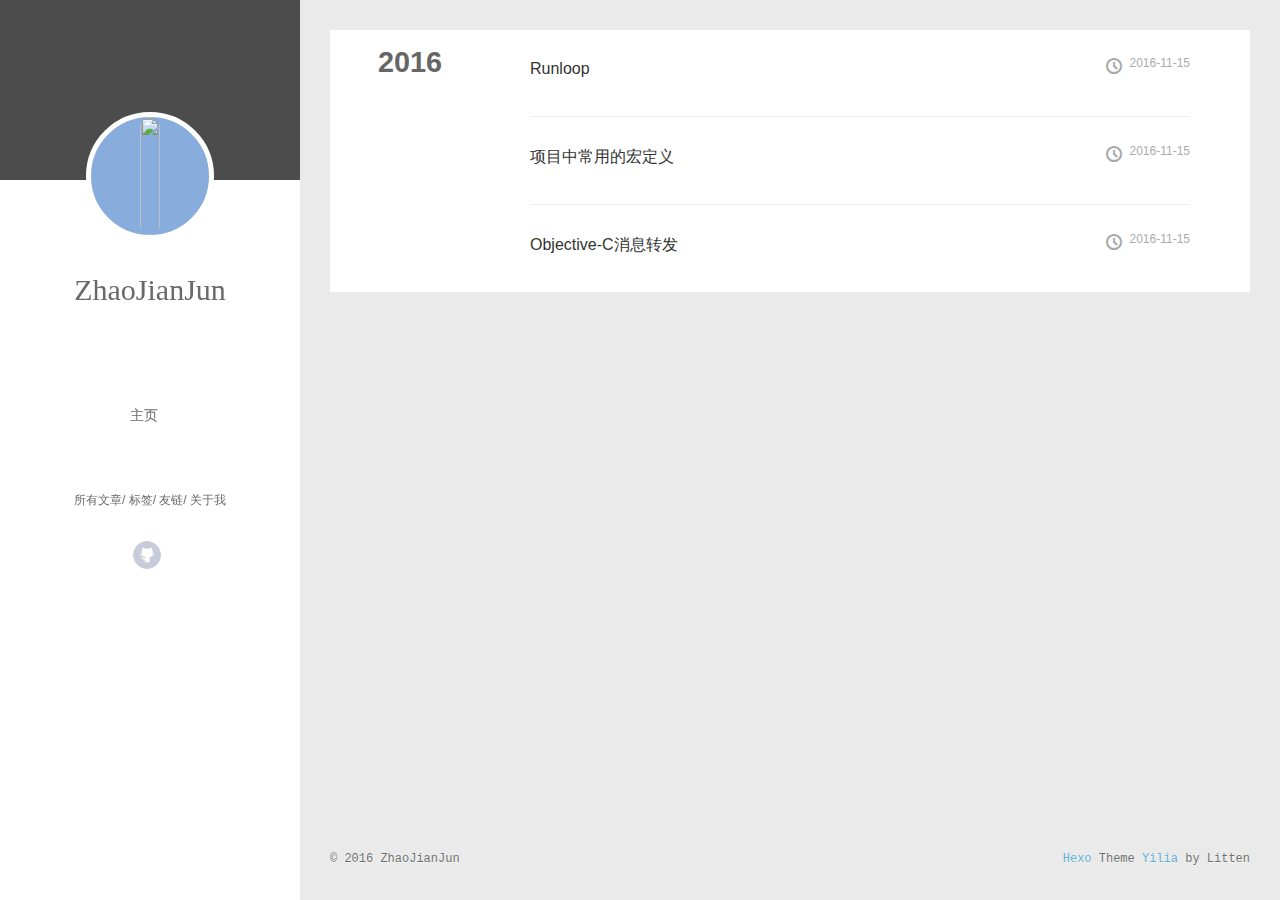
==== archives/index.html @ 5a07c52a "Site updated: 2016-11-15 18:02:13" ====
<!DOCTYPE html>
<html>
<head>
  <meta charset="utf-8">
  
  <meta name="renderer" content="webkit">
  <meta http-equiv="X-UA-Compatible" content="IE=edge" >
  <link rel="dns-prefetch" href="http://zhaojianjun.me">
  <title>Archives | JianJun Zhao&#39;s Blog</title>
  <meta name="viewport" content="width=device-width, initial-scale=1, maximum-scale=1">
  <meta property="og:type" content="website">
<meta property="og:title" content="JianJun Zhao's Blog">
<meta property="og:url" content="http://zhaojianjun.me/archives/index.html">
<meta property="og:site_name" content="JianJun Zhao's Blog">
<meta name="twitter:card" content="summary">
<meta name="twitter:title" content="JianJun Zhao's Blog">
  
    <link rel="alternative" href="/atom.xml" title="JianJun Zhao&#39;s Blog" type="application/atom+xml">
  
  
    <link rel="icon" href="/favicon.png">
  
  <link rel="stylesheet" href="/main.css">
  

</head>

<body>
  <div id="container">
    <div class="left-col">
      <div class="overlay"></div>
<div class="intrude-less">
	<header id="header" class="inner">
		<a href="/" class="profilepic">
			
			<img src="http://cdn.duitang.com/uploads/item/201611/09/20161109090018_cfyE4.jpeg" class="js-avatar show">
			
		</a>

		<hgroup>
		  <h1 class="header-author"><a href="/">ZhaoJianJun</a></h1>
		</hgroup>

		

		<nav class="header-menu">
			<ul>
			
				<li><a href="/">主页</a></li>
	        
			</ul>
		</nav>
		<nav class="header-smart-menu">
	        
    		
    			
    			<a class="js-smart-menu" data-idx="0" href="javascript:void(0)">所有文章</a>
    			
    			
            
    			
    			<a class="js-smart-menu" data-idx="1" href="javascript:void(0)">标签</a>
    			
    			
            
    			
    			<a class="js-smart-menu" data-idx="2" href="javascript:void(0)">友链</a>
    			
    			
            
    			
    			<a class="js-smart-menu" data-idx="3" href="javascript:void(0)">关于我</a>
    			
    			
            
		</nav>
		<nav class="header-nav">
			<div class="social">
				
					<a class="github" target="_blank" href="https://github.com/Jerome00" title="github">github</a>
		        
			</div>
		</nav>
	</header>		
</div>

    </div>
    <div class="mid-col">
      <nav id="mobile-nav">
  	<div class="overlay">
  		<div class="slider-trigger"><i class="icon-list"></i></div>
  		<h1 class="header-author js-mobile-header hide">ZhaoJianJun</h1>
  	</div>
	<div class="intrude-less">
		<header id="header" class="inner">
			<div class="profilepic">
				
					<img src="http://cdn.duitang.com/uploads/item/201611/09/20161109090018_cfyE4.jpeg" class="js-avatar">
				
			</div>
			<hgroup>
			  <h1 class="header-author">ZhaoJianJun</h1>
			</hgroup>
			
			<nav class="header-menu">
				<ul>
				
					<li><a href="/">主页</a></li>
		        
				</ul>
			</nav>
			<nav class="header-nav">
				<div class="social">
					
						<a class="github" target="_blank" href="https://github.com/Jerome00" title="github">github</a>
			        
				</div>
			</nav>
		</header>				
	</div>
</nav>

      <div class="body-wrap">
        
  
  
    
    
      
      
      <section class="archives-wrap">
        <div class="archive-year-wrap">
          <a href="/archives/2016" class="archive-year">2016</a>
        </div>
        <div class="archives">
    
    <article class="archive-article archive-type-post">
  <div class="archive-article-inner">
    <header class="archive-article-header">
      	<div class="article-meta">
	      	<a href="/2016/11/15/runloop/" class="archive-article-date">
  	<time datetime="2016-11-15T08:48:19.000Z" itemprop="datePublished"><i class="icon-clock"></i>2016-11-15</time>
</a>
        </div>
    	 
  
    <h1 itemprop="name">
      <a class="archive-article-title" href="/2016/11/15/runloop/">Runloop</a>
    </h1>
  

        <div class="article-info info-on-right">
          
          

        </div>
        <div class="clearfix"></div>
    </header>
  </div>
</article>
  
    
    
    <article class="archive-article archive-type-post">
  <div class="archive-article-inner">
    <header class="archive-article-header">
      	<div class="article-meta">
	      	<a href="/2016/11/15/项目中常用的宏定义/" class="archive-article-date">
  	<time datetime="2016-11-15T05:39:38.000Z" itemprop="datePublished"><i class="icon-clock"></i>2016-11-15</time>
</a>
        </div>
    	 
  
    <h1 itemprop="name">
      <a class="archive-article-title" href="/2016/11/15/项目中常用的宏定义/">项目中常用的宏定义</a>
    </h1>
  

        <div class="article-info info-on-right">
          
          

        </div>
        <div class="clearfix"></div>
    </header>
  </div>
</article>
  
    
    
    <article class="archive-article archive-type-post">
  <div class="archive-article-inner">
    <header class="archive-article-header">
      	<div class="article-meta">
	      	<a href="/2016/11/15/Objective-C消息转发/" class="archive-article-date">
  	<time datetime="2016-11-15T04:14:18.000Z" itemprop="datePublished"><i class="icon-clock"></i>2016-11-15</time>
</a>
        </div>
    	 
  
    <h1 itemprop="name">
      <a class="archive-article-title" href="/2016/11/15/Objective-C消息转发/">Objective-C消息转发</a>
    </h1>
  

        <div class="article-info info-on-right">
          
          

        </div>
        <div class="clearfix"></div>
    </header>
  </div>
</article>
  
  
    </div></section>
  

    


      </div>
      <footer id="footer">
  <div class="outer">
    <div id="footer-info">
    	<div class="footer-left">
    		&copy; 2016 ZhaoJianJun
    	</div>
      	<div class="footer-right">
      		<a href="http://hexo.io/" target="_blank">Hexo</a>  Theme <a href="https://github.com/litten/hexo-theme-yilia" target="_blank">Yilia</a> by Litten
      	</div>
    </div>
  </div>
</footer>
    </div>
    <script>
	var yiliaConfig = {
		fancybox: true,
		mathjax: false,
		animate: true,
		isHome: false,
		isPost: false,
		isArchive: true,
		isTag: false,
		isCategory: false,
		open_in_new: false,
		root: "/",
		innerArchive: true
	}
</script>

<script src="/./main.js"></script>


    
<div class="tools-col">
  <ul class="btn-wrap">
    
      <li class="chose" data-hook="tools-section-all"><span class="text">全部</span><i class="icon-book"></i></li>
    
    
      <li data-hook="tools-section-tag"><span class="text">标签</span><i class="icon-price-tags"></i></li>
    
    
      <li data-hook="tools-section-friends"><span class="text">友链</span><i class="icon-link"></i></li>
    
    
      <li data-hook="tools-section-me"><span class="text">我</span><i class="icon-smile"></i></li>
    
  </ul>
  <div class="tools-wrap">
    
    	<section class="tools-section tools-section-all chose">
    	</section>
    

    
    	<section class="tools-section tools-section-tag">
    			<div class="widget tagcloud" id="js-tagcloud">
    				
    			</div>
    	</section>
    

    
    	<section class="tools-section tools-section-friends">
  		
    	</section>
    

    
    	<section class="tools-section tools-section-me">
  	  	
  	  		<div class="aboutme-wrap" id="js-aboutme">要努力</div>
  	  	
    	</section>
    
  </div>
  
</div>
    <!-- Root element of PhotoSwipe. Must have class pswp. -->
<div class="pswp" tabindex="-1" role="dialog" aria-hidden="true">

    <!-- Background of PhotoSwipe. 
         It's a separate element as animating opacity is faster than rgba(). -->
    <div class="pswp__bg"></div>

    <!-- Slides wrapper with overflow:hidden. -->
    <div class="pswp__scroll-wrap">

        <!-- Container that holds slides. 
            PhotoSwipe keeps only 3 of them in the DOM to save memory.
            Don't modify these 3 pswp__item elements, data is added later on. -->
        <div class="pswp__container">
            <div class="pswp__item"></div>
            <div class="pswp__item"></div>
            <div class="pswp__item"></div>
        </div>

        <!-- Default (PhotoSwipeUI_Default) interface on top of sliding area. Can be changed. -->
        <div class="pswp__ui pswp__ui--hidden">

            <div class="pswp__top-bar">

                <!--  Controls are self-explanatory. Order can be changed. -->

                <div class="pswp__counter"></div>

                <button class="pswp__button pswp__button--close" title="Close (Esc)"></button>

                <button class="pswp__button pswp__button--share" style="display:none" title="Share"></button>

                <button class="pswp__button pswp__button--fs" title="Toggle fullscreen"></button>

                <button class="pswp__button pswp__button--zoom" title="Zoom in/out"></button>

                <!-- Preloader demo http://codepen.io/dimsemenov/pen/yyBWoR -->
                <!-- element will get class pswp__preloader--active when preloader is running -->
                <div class="pswp__preloader">
                    <div class="pswp__preloader__icn">
                      <div class="pswp__preloader__cut">
                        <div class="pswp__preloader__donut"></div>
                      </div>
                    </div>
                </div>
            </div>

            <div class="pswp__share-modal pswp__share-modal--hidden pswp__single-tap">
                <div class="pswp__share-tooltip"></div> 
            </div>

            <button class="pswp__button pswp__button--arrow--left" title="Previous (arrow left)">
            </button>

            <button class="pswp__button pswp__button--arrow--right" title="Next (arrow right)">
            </button>

            <div class="pswp__caption">
                <div class="pswp__caption__center"></div>
            </div>

        </div>

    </div>

</div>
  </div>
</body>
</html>
---- main.css ----
.clearfix:after,.clearfix:before{content:"";display:table}.clearfix:after{clear:both}body.archive-inner .archive-article-inner h1{overflow:hidden;white-space:nowrap;text-overflow:ellipsis}.tools-col,body.archive-inner{box-shadow:inset 0 0 32px 9px #4d4d4d}.mid-col,.tools-col,.tools-col .btn-wrap,.tools-col .btn-wrap li,.tools-col .btn-wrap li .text{-webkit-transition:all .2s ease-in;transition:all .2s ease-in;-ms-transition:all .2s ease-in}.tools-col,body.archive-inner,body.archive-inner #container,body.archive-inner .mid-col{background:url([data-uri]) repeat #5d5d5d}html{-ms-text-size-adjust:100%;-webkit-text-size-adjust:100%;-webkit-tap-highlight-color:transparent;height:100%}body{margin:0;font-size:14px;font-family:Helvetica Neue,Helvetica,STHeiTi,Arial,sans-serif;line-height:1.5;color:#333;background-color:#fff;min-height:100%}article,aside,details,figcaption,figure,footer,header,hgroup,main,menu,nav,section,summary{display:block}audio,canvas,progress,video{display:inline-block}audio:not([controls]){display:none;height:0}progress{vertical-align:baseline}[hidden],template{display:none}a{background:transparent;text-decoration:none;color:#08c}a:active{outline:0}abbr[title]{border-bottom:1px dotted}b,strong{font-weight:700}dfn{font-style:italic}mark{background:#ff0;color:#000}small{font-size:80%}sub,sup{font-size:75%;line-height:0;position:relative;vertical-align:baseline}sup{top:-.5em}sub{bottom:-.25em}img{border:0;vertical-align:middle;max-width:100%}svg:not(:root){overflow:hidden}pre{overflow:auto;white-space:pre;white-space:pre-wrap;word-wrap:break-word}code,kbd,pre,samp{font-family:monospace,monospace;font-size:1em}button,input,optgroup,select,textarea{color:inherit;font:inherit;margin:0;vertical-align:middle}button,input,select{overflow:visible}button,select{text-transform:none}button,html input[type=button],input[type=reset],input[type=submit]{-webkit-appearance:button;cursor:pointer}[disabled]{cursor:default}button::-moz-focus-inner,input::-moz-focus-inner{border:0;padding:0}input{line-height:normal}input[type=checkbox],input[type=radio]{box-sizing:border-box;padding:0}input[type=number]::-webkit-inner-spin-button,input[type=number]::-webkit-outer-spin-button{height:auto}input[type=search]{-webkit-appearance:textfield;box-sizing:border-box}input[type=search]::-webkit-search-cancel-button,input[type=search]::-webkit-search-decoration{-webkit-appearance:none}fieldset{border:1px solid silver;margin:0 2px;padding:.35em .625em .75em}legend{border:0;padding:0}textarea{overflow:auto;resize:vertical;vertical-align:top}optgroup{font-weight:700}button,input,select,textarea{outline:0}input,textarea{-webkit-user-modify:read-write-plaintext-only}input::-ms-clear,input::-ms-reveal{display:none}input::-moz-placeholder,textarea::-moz-placeholder{color:#999}input:-ms-input-placeholder,textarea:-ms-input-placeholder{color:#999}input::-webkit-input-placeholder,textarea::-webkit-input-placeholder{color:#999}.placeholder{color:#999}table{border-collapse:collapse;border-spacing:0}td,th{padding:0}blockquote,figure,form,h1,h2,h3,h4,h5,h6,p{margin:0}dd,dl,li,ol,ul{margin:0;padding:0}ol,ul{list-style:none outside none}h1,h2,h3{line-height:2;font-weight:400}h1{font-size:18px}h2{font-size:16px}h3{font-size:14px}i{font-style:normal}*{box-sizing:border-box}@font-face{font-family:icomoon;src:url(/fonts/icomoon.eot);src:url(/fonts/icomoon.eot#iefix) format("embedded-opentype"),url(/fonts/icomoon.ttf) format("truetype"),url(/fonts/icomoon.woff) format("woff"),url(/fonts/icomoon.svg#icomoon) format("svg");font-weight:400;font-style:normal}[class*=" icon-"],[class^=icon-]{font-family:icomoon!important;speak:none;font-style:normal;font-weight:400;font-variant:normal;text-transform:none;line-height:1;-webkit-font-smoothing:antialiased;-moz-osx-font-smoothing:grayscale}.icon-home:before{content:"\E900"}.icon-newspaper:before{content:"\E904"}.icon-pencil:before{content:"\E905"}.icon-image:before{content:"\E90D"}.icon-camera:before{content:"\E90F"}.icon-headphones:before{content:"\E910"}.icon-film:before{content:"\E913"}.icon-pacman:before{content:"\E916"}.icon-book:before{content:"\E91F"}.icon-file-text:before{content:"\E922"}.icon-price-tags:before{content:"\E936"}.icon-clock:before{content:"\E94E"}.icon-alarm:before{content:"\E950"}.icon-display:before{content:"\E956"}.icon-mobile:before{content:"\E958"}.icon-undo2:before{content:"\E967"}.icon-bubble2:before{content:"\E96E"}.icon-user:before{content:"\E971"}.icon-quotes-left:before{content:"\E977"}.icon-hour-glass:before{content:"\E979"}.icon-enlarge:before{content:"\E989"}.icon-shrink:before{content:"\E98A"}.icon-bug:before{content:"\E999"}.icon-trophy:before{content:"\E99E"}.icon-leaf:before{content:"\E9A4"}.icon-rocket:before{content:"\E9A5"}.icon-fire:before{content:"\E9A9"}.icon-target:before{content:"\E9B3"}.icon-list:before{content:"\E9BA"}.icon-link:before{content:"\E9CB"}.icon-star-empty:before{content:"\E9D7"}.icon-heart:before{content:"\E9DA"}.icon-smile:before{content:"\E9E1"}.icon-grin:before{content:"\E9E9"}.icon-cool:before{content:"\E9EB"}.icon-angry:before{content:"\E9ED"}.icon-hipster:before{content:"\E9F9"}.icon-wondering:before{content:"\E9FB"}.icon-cancel-circle:before{content:"\EA0D"}.icon-cross:before{content:"\EA0F"}.icon-checkmark:before{content:"\EA10"}.icon-shuffle:before{content:"\EA30"}.icon-circle-right:before{content:"\EA42"}.icon-circle-left:before{content:"\EA44"}.icon-share2:before{content:"\EA82"}.icon-mail:before{content:"\EA83"}.icon-facebook2:before{content:"\EA91"}.icon-twitter:before{content:"\EA96"}.icon-sina-weibo:before{content:"\EA9A"}.icon-rss2:before{content:"\EA9C"}.icon-flickr2:before{content:"\EAA4"}.icon-dribbble:before{content:"\EAA7"}.icon-github:before{content:"\EAB0"}body,button,input,select,textarea{color:#1a1a1a;font-family:lucida grande,lucida sans unicode,lucida,helvetica,Hiragino Sans GB,Microsoft YaHei,WenQuanYi Micro Hei,sans-serif;font-size:16px;font-size:1rem;line-height:1.75}body{overflow-y:hidden}#container,body,html{height:100%;overflow-x:hidden;overflow-y:auto}#container{position:relative;min-height:100%}.body-wrap{margin-bottom:80px}.mid-col{position:absolute;right:0;min-height:100%;background:#eaeaea;left:300px;width:auto}.mid-col.show{-webkit-transform:translate3d(300px,0,0);transform:translate3d(300px,0,0);-ms-transform:translate3d(300px,0,0)}#mobile-nav{display:none}#mobile-nav .overlay{height:110px;position:absolute;width:100%;background:#4d4d4d}#mobile-nav .overlay.fixed{position:fixed;height:42px;z-index:99}#mobile-nav #header{padding:10px 0 0}#mobile-nav #header .profilepic{display:block;position:relative;z-index:100}#mobile-nav #header .header-menu{height:auto;margin:10px}#mobile-nav #header .header-menu ul{text-align:center;cursor:default}#mobile-nav #header .header-menu li{display:inline-block;margin:3px}.left-col{background:#fff;width:300px;position:fixed;opacity:1;-webkit-transition:all .2s ease-in;transition:all .2s ease-in;height:100%;z-index:999}.left-col .overlay{width:100%;height:180px;background-color:#000;position:absolute;opacity:.7}.left-col .intrude-less{width:76%;text-align:center;margin:112px auto 0}.left-col #header{width:100%;height:300px;position:relative;border-bottom:1px solid color-border}.left-col #header a{color:#696969}.left-col #header a:hover{color:#b0a0aa}.left-col #header .header-subtitle{text-align:center;color:#999;font-size:14px;line-height:25px;overflow:hidden;text-overflow:ellipsis;display:-webkit-box;-webkit-line-clamp:2;-webkit-box-orient:vertical}.left-col #header .header-menu{font-weight:300;line-height:31px;cursor:pointer;text-transform:uppercase;float:none;min-height:150px;margin-left:-12px;text-align:center;display:-webkit-box;-webkit-box-orient:horizontal;-webkit-box-pack:center;-webkit-box-align:center}.left-col #header .header-menu li{cursor:default}.left-col #header .header-menu li a{font-size:14px;min-width:300px}.left-col #header .header-smart-menu{font-size:12px;margin-bottom:20px}.left-col #header .header-smart-menu a:after{content:'/'}.left-col #header .header-smart-menu a:last-child:after{content:''}.left-col #header .profilepic{display:block;border:5px solid #fff;border-radius:300px;width:128px;height:128px;margin:0 auto;position:relative;overflow:hidden;background:#88acdb;-webkit-transition:all .2s ease-in;display:-webkit-box;-webkit-box-orient:horizontal;-webkit-box-pack:center;-webkit-box-align:center;text-align:center}.left-col #header .profilepic img{border-radius:300px;opacity:1;-webkit-transition:all .2s ease-in}.left-col #header .profilepic img.show{width:100%;height:100%;opacity:1}.left-col #header .header-author{text-align:center;margin:.67em 0;font-family:Roboto,serif;font-size:30px;-webkit-transition:.3s;transition:.3s}::-webkit-scrollbar{width:10px;height:10px}::-webkit-scrollbar-button{width:0;height:0}::-webkit-scrollbar-button:end:decrement,::-webkit-scrollbar-button:start:increment{display:none}::-webkit-scrollbar-corner{display:block}::-webkit-scrollbar-thumb{border-radius:8px;background-color:rgba(0,0,0,.2)}::-webkit-scrollbar-thumb:hover{border-radius:8px;background-color:rgba(0,0,0,.5)}::-webkit-scrollbar-thumb,::-webkit-scrollbar-track{border-right:1px solid transparent;border-left:1px solid transparent}::-webkit-scrollbar-track:hover{background-color:rgba(0,0,0,.15)}::-webkit-scrollbar-button:start{width:10px;height:10px;background:url([data-uri]) no-repeat 0 0}::-webkit-scrollbar-button:start:hover{background:url([data-uri]) no-repeat -15px 0}::-webkit-scrollbar-button:start:active{background:url([data-uri]) no-repeat -30px 0}::-webkit-scrollbar-button:end{width:10px;height:10px;background:url([data-uri]) no-repeat 0 -18px}::-webkit-scrollbar-button:end:hover{background:url([data-uri]) no-repeat -15px -18px}::-webkit-scrollbar-button:end:active{background:url([data-uri]) no-repeat -30px -18px}.article-entry .highlight,.article-entry pre{background:#272822;margin:10px 0;padding:10px;overflow:auto;color:#fff;font-size:.9em;line-height:22.400000000000002px}.article-entry .gist .gist-file .gist-data .line-numbers,.article-entry .highlight .gutter pre,.article-entry .highlight .gutter pre .line{color:#666}.article-entry code,.article-entry pre{font-family:Source Code Pro,Consolas,Monaco,Menlo,monospace}.article-entry code{background:#eee;padding:0 .3em;border:none}.article-entry pre code{background:none;text-shadow:none;padding:0;color:#fff}.article-entry .highlight{border-radius:4px}.article-entry .highlight pre{border:none;margin:0;padding:0}.article-entry .highlight table{margin:0;width:auto}.article-entry .highlight td{border:none;padding:0}.article-entry .highlight figcaption{color:highlight-comment;line-height:1em;margin-bottom:1em}.article-entry .highlight figcaption:after,.article-entry .highlight figcaption:before{content:"";display:table}.article-entry .highlight figcaption:after{clear:both}.article-entry .highlight figcaption a{float:right}.article-entry .highlight .gutter pre{text-align:right;padding-right:20px}.article-entry .highlight .gutter pre .line{text-shadow:none}.article-entry .highlight .line{color:#fff}.article-entry .gist{margin:0 -20px;border-style:solid;border-color:#ddd;border-width:1px 0;background:#272822;padding:15px 20px 15px 0}.article-entry .gist .gist-file{border:none;font-family:Source Code Pro,Consolas,Monaco,Menlo,monospace;margin:0}.article-entry .gist .gist-file .gist-data{background:none;border:none}.article-entry .gist .gist-file .gist-data .line-numbers{background:none;border:none;padding:0 20px 0 0}.article-entry .gist .gist-file .gist-data .line-data{padding:0!important}.article-entry .gist .gist-file .highlight{margin:0;padding:0;border:none}.article-entry .gist .gist-file .gist-meta{background:#272822;color:highlight-comment;font:.85em Helvetica Neue,Helvetica,Arial,sans-serif;text-shadow:0 0;padding:0;margin-top:1em;margin-left:20px}.article-entry .gist .gist-file .gist-meta a{color:#258fb8;font-weight:400}.article-entry .gist .gist-file .gist-meta a:hover{text-decoration:underline}pre .comment{color:#75715e}pre .class .params,pre .function .keyword,pre .keyword{color:#66d9ef}pre .css .value,pre .doctype,pre .function,pre .params,pre .tag{color:#fff}pre .at_rule,pre .at_rule .keyword,pre .css~* .tag,pre .preprocessor,pre .preprocessor .keyword,pre .title{color:#f92672}pre .attribute,pre .built_in,pre .class,pre .css~* .class,pre .function .title{color:#a6e22e}pre .string,pre .value{color:#e6db74}pre .number{color:#7163d7}pre .css~* .id,pre .id{color:#fd971f}#header .tagcloud a{color:#fff}.tagcloud a{display:inline-block;text-decoration:none;font-weight:400;font-size:10px;color:#fff;height:18px;line-height:18px;float:left;padding:0 5px 0 10px;position:relative;border-radius:0 5px 5px 0;margin:5px 9px 5px 8px;font-family:Menlo,Monaco,Andale Mono,lucida console,Courier New,monospace}.tagcloud a:hover{opacity:.8}.tagcloud a:before{content:" ";width:0;height:0;position:absolute;top:0;left:-18px;border:9px solid transparent}.tagcloud a:after{content:" ";width:4px;height:4px;background-color:#fff;border-radius:4px;box-shadow:0 0 0 1px rgba(0,0,0,.3);position:absolute;top:7px;left:2px}.tagcloud a.color1{background:#ff945c}.tagcloud a.color1:before{border-right-color:#ff945c}.tagcloud a.color2{background:#f5c7b7}.tagcloud a.color2:before{border-right-color:#f5c7b7}.tagcloud a.color3{background:#ba8f6c}.tagcloud a.color3:before{border-right-color:#ba8f6c}.tagcloud a.color4{background:#cfb7c4}.tagcloud a.color4:before{border-right-color:#cfb7c4}.tagcloud a.color5{background:#7b5d5f}.tagcloud a.color5:before{border-right-color:#7b5d5f}.article-tag,.article-tag-list .article-tag-list-item,.article-tag .article-tag-list{float:left}.article-tag .icon-price-tags{color:#999;float:left;margin-right:10px;margin-top:6px}.article-category{float:left}.article-category .icon-file-text{color:#999;float:left;margin-right:10px;margin-top:9px}.article-pop-out{float:left}.article-pop-out:before{color:#999;content:"\F08D";font:16px FontAwesome;float:left;margin-right:10px;margin-top:9px}.article-pop-out:after{content:"";margin-right:20px;margin-top:9px;float:left}.archive-article-date{float:left;color:#999;margin-right:20px}.archive-article-date .icon-clock{float:left;margin:5px}.glass{background-color:rgba(54,70,93,.9);z-index:998;-webkit-transition:opacity .15s;transition:opacity .15s;width:100%;height:100%;display:none}.glass,.tagcloud-ctn{left:0;opacity:1;bottom:0;position:fixed;right:0;top:0}.tagcloud-ctn{z-index:90120;background-size:100% 100%}.tagcloud-ctn .tagcloud-global{position:fixed;top:50%;left:50%;margin-top:-115px;margin-left:-315px;width:630px}.tagcloud-ctn .tagcloud-global a{width:80px;height:80px;border-radius:50%;background:#f2992e;color:#fff;display:block;float:left;line-height:80px;text-align:center}.tagcloud-ctn .tagcloud-global .tab-post-types .tab-post-type:nth-child(1) .post-type-icon{background:#f2992e}.tagcloud-ctn .tagcloud-global .tab-post-types .tab-post-type:nth-child(2) .post-type-icon{background:#56bc8a}.tagcloud-ctn .tagcloud-global .tab-post-types .tab-post-type:nth-child(3) .post-type-icon{background:#4aa8d8}.tagcloud-ctn .tagcloud-global .tab-post-types .tab-post-type:nth-child(4) .post-type-icon{background:#a77dc2}.tagcloud-ctn .tagcloud-global .tab-post-types .tab-post-type:nth-child(5) .post-type-icon{background:#dd765d}.header-nav{width:100%;position:absolute;-webkit-transition:-webkit-transform .3s ease-in;transition:-webkit-transform .3s ease-in;transition:transform .3s ease-in;transition:transform .3s ease-in,-webkit-transform .3s ease-in}.header-nav .social{margin-right:15px;margin-top:10px;text-align:center}.header-nav .social a{border-radius:50%;display:-moz-inline-stack;display:inline-block;vertical-align:middle;*vertical-align:auto;zoom:1;*display:inline;text-indent:-9999px;margin:0 8px 15px;opacity:.7;width:28px;height:28px;-webkit-transition:.3s;transition:.3s}.header-nav .social a:hover{opacity:1}.header-nav .social a:last-of-type{margin-right:0}.header-nav .social a.weibo{background:url([data-uri]) 50% no-repeat #aaf;border:1px solid #aaf}.header-nav .social a.weibo:hover{border:1px solid #aaf}.header-nav .social a.rss{background:url([data-uri]) 50% no-repeat #ef7522;border:1px solid #ef7522}.header-nav .social a.rss:hover{border:1px solid #cf5d0f}.header-nav .social a.github{background:url([data-uri]) 50% no-repeat #afb6ca;border:1px solid #afb6ca}.header-nav .social a.github:hover{border:1px solid #909ab6}.header-nav .social a.facebook{background:url([data-uri]) 50% no-repeat #3b5998;border:1px solid #3b5998}.header-nav .social a.facebook:hover{border:1px solid #2d4373}.header-nav .social a.google{background:url([data-uri]) 50% no-repeat #c83d20;border:1px solid #c83d20}.header-nav .social a.google:hover{border:1px solid #9c3019}.header-nav .social a.twitter{background:url([data-uri]) 50% no-repeat #55cff8;border:1px solid #55cff8}.header-nav .social a.twitter:hover{border:1px solid #24c1f6}.header-nav .social a.linkedin{background:url([data-uri]) 50% no-repeat #005a87;border:1px solid #005a87}.header-nav .social a.linkedin:hover{border:1px solid #006b98}.header-nav .social a.zhihu{background:url([data-uri]) 50% no-repeat #0078d8;border:1px solid #0078d8}.header-nav .social a.zhihu:hover{border:1px solid #0078d8}.header-nav .social a.douban{background:url([data-uri]) 50% no-repeat #06c611;border:1px solid #06c611}.header-nav .social a.douban:hover{border:1px solid #06c611}.header-nav .social a.mail{background:url([data-uri]) 50% no-repeat #005a87;border:1px solid #005a87}.header-nav .social a.mail:hover{border:1px solid #006b98}#page-nav{text-align:center;margin-top:30px}#page-nav .page-number{width:20px;height:25px;background:#4d4d4d;display:inline-block;color:#fff;line-height:25px;font-size:12px;margin:0 5px 30px;border-radius:2px}#page-nav .page-number:hover{background:#5e5e5e}#page-nav .current{background:#88acdb;cursor:default}#page-nav .current:hover{background:#88acdb}#page-nav .extend{color:#4d4d4d;margin:0 27px;opacity:1}#page-nav .extend:hover{color:#5e5e5e}#page-nav:hover .extend{opacity:1}body.archive-inner .archives-wrap .archive-article-title{font-size:14px}body.archive-inner #footer,body.archive-inner #header,body.archive-inner #mobile-nav,body.archive-inner .archive-year-wrap,body.archive-inner .article-info.info-on-right,body.archive-inner .left-col,body.archive-inner .slider-trigger{display:none}body.archive-inner .archives .archive-article{padding:5px 0;border-bottom:1px solid #717171;border-top:1px solid #5d5d5d}body.archive-inner .archives .archive-article:hover{background:#6b6b6b}body.archive-inner .archives .archive-article-title{color:#e5e5e5}body.archive-inner .archives-wrap{background:none;padding:0;border-bottom:none}body.archive-inner .archive-article-inner .article-meta{float:none;width:100%;height:8px}body.archive-inner .archive-article-inner h1{color:#e5e5e5;margin-top:30px}body.archive-inner .archives-wrap .article-meta .archive-article-date{margin-top:-3px}body.archive-inner #page-nav .extend{display:none}body.archive-inner #page-nav .current,body.archive-inner #page-nav .current:hover{background:#717171}body.archive-inner .archive-article-date .icon-clock{margin:0 8px 0 0}.archives-wrap{position:relative;margin:0 30px;padding-right:60px;border-bottom:1px solid #eee;background:#fff}.archives-wrap:first-child{margin-top:30px}.archives-wrap:last-child{margin-bottom:80px}.archives-wrap .archive-year-wrap{line-height:35px;width:200px;position:absolute;padding-top:15px;font-size:1.8em}.archives-wrap .archive-year-wrap a{color:#666;font-weight:700;padding-left:48px}.archives{position:relative}.archives .article-info{border:none}.archives .archive-article{margin-left:200px;padding:20px 0;border-bottom:1px solid #eee;border-top:1px solid #fff;position:relative}.archives .archive-article:first-child{border-top:none}.archives .archive-article:last-child{border-bottom:none}.archives .archive-article-title{font-size:16px;color:#333;-webkit-transition:color .3s;transition:color .3s}.archives .archive-article-title:hover{color:#657b83}.archives .archive-article-title span{display:block;color:#a8a8a8;font-size:12px;line-height:14px;height:7px;padding-left:2px}.archives .archive-article-title span:before{display:inline-block;content:"\201C";font-family:serif;font-size:30px;float:left;margin:4px 4px 0 -12px;color:#c8c8c8}.archive-article-inner .icon-clock{margin-right:5px}.archive-article-inner .archive-article-header{position:relative;min-height:36px}.archive-article-inner .article-meta{position:relative;float:right;margin-top:-10px;color:#555;background:none;text-align:right;width:auto}.archive-article-inner .article-meta .article-date time{color:#aaa}.archive-article-inner .article-meta .archive-article-date,.archive-article-inner .article-meta .article-tag-list{margin-right:30px;display:-moz-inline-stack;display:inline-block;vertical-align:middle;zoom:1;color:#666;font-size:14px}.archive-article-inner .article-meta .archive-article-date{cursor:default;font-size:12px;margin-bottom:5px;margin-top:-10px;margin-right:0}.archive-article-inner .article-meta .article-category:before{float:left;margin-top:1px;left:15px}.archive-article-inner .article-meta .article-category .article-category-link{width:auto;max-width:83px;padding-left:10px}.archive-article-inner .article-meta .article-tag-list{margin-top:0}.archive-article-inner .article-meta .article-tag-list:before{left:15px}.archive-article-inner .article-meta .article-tag-list .article-tag-list-item{display:inline-block;width:auto;max-width:83px;padding-left:8px;font-size:12px}.tools-col{width:300px;height:100%;position:fixed;left:0;top:0;z-index:998;padding:0}.tools-col.show{-webkit-transform:translate3d(300px,0,0);transform:translate3d(300px,0,0);-ms-transform:translate3d(300px,0,0)}.tools-col.show .btn-wrap{opacity:1}.tools-col iframe{width:100%;height:100%;border:none}.tools-col .tools-section,.tools-col .tools-wrap{height:100%;color:#e5e5e5;width:300px;overflow:hidden}.tools-col .tools-section{display:none}.tools-col .tools-section.chose{display:block}.tools-col .tools-section .tagcloud{padding:15px 0 0 15px}.tools-col .btn-wrap{position:absolute;height:60px;width:100px;right:-100px;opacity:0}.tools-col .btn-wrap li{height:30px;width:40px;line-height:31px;text-align:right;padding-right:5px;background:#56bc8a;color:#eaeaea;border-top-right-radius:100px;border-bottom-right-radius:100px;position:relative;overflow:hidden;cursor:pointer;margin-bottom:10px;border:2px solid #fff;border-left:0}.tools-col .btn-wrap li .text{opacity:0;font-size:12px;float:left;margin-left:-30px}.tools-col .btn-wrap li.chose,.tools-col .btn-wrap li:hover{width:60px}.tools-col .btn-wrap li.chose .text,.tools-col .btn-wrap li:hover .text{opacity:1;margin-left:4px}.tools-col .btn-wrap li:hover{opacity:.85}.tools-col .btn-wrap li:nth-child(1){background:#56bc8a}.tools-col .btn-wrap li:nth-child(2){background:#a77dc2}.tools-col .btn-wrap li:nth-child(3){background:#f2992e}.tools-col .btn-wrap li:nth-child(4){background:#dd765d}.tools-col .btn-wrap li:nth-child(5){background:#4aa8d8}.tools-col .tools-section-friends .friends-wrap{padding:15px}.tools-col .tools-section-friends .switch-friends-link{padding:7px 0 7px 5px;border-bottom:1px solid #717171;border-top:1px solid #5d5d5d;display:block;color:#e5e5e5}.tools-col .tools-section-friends .switch-friends-link:hover{background:#6b6b6b}.tools-col .aboutme-wrap{display:-webkit-box;display:-ms-flexbox;display:flex;-webkit-box-align:center;-ms-flex-align:center;align-items:center;-webkit-box-pack:center;-ms-flex-pack:center;justify-content:center;width:100%;height:100%;text-shadow:1px 1px #424242}@-webkit-keyframes smile{0%{margin-left:-26px}20%{margin-left:-52px}40%{margin-left:-78px}60%{margin-left:-104px}80%{margin-left:-130px}to{margin-left:-26px}}@keyframes smile{0%{margin-left:-26px}20%{margin-left:-52px}40%{margin-left:-78px}60%{margin-left:-104px}80%{margin-left:-130px}to{margin-left:-26px}}.switch-btn{margin-left:74px;margin-top:23px;width:70px}.switch-btn,.switch-btn .wrap{position:relative;text-align:center}.switch-btn .wrap{height:26px;width:26px;line-height:26px;border-radius:100px;overflow:hidden;display:inline-block;cursor:pointer}.switch-btn .wrap .wrap-line{width:1000px;height:100%}.switch-btn .wrap .icon{font-size:26px;color:#5d5d5d;float:left}.body-wrap>article{position:relative}@-webkit-keyframes cd-bounce-1{0%{opacity:0;-webkit-transform:scale(1)}60%{opacity:1;-webkit-transform:scale(1.01)}to{-webkit-transform:scale(1)}}@keyframes cd-bounce-1{0%{opacity:0;-webkit-transform:scale(1);transform:scale(1)}60%{opacity:1;-webkit-transform:scale(1.01);transform:scale(1.01)}to{-webkit-transform:scale(1);transform:scale(1)}}.article{margin:30px;position:relative;border:1px solid #ddd;background:#fff;-webkit-transition:all .2s ease-in;transition:all .2s ease-in}.article img{max-width:100%}.article-inner h1.article-title,.article-title{color:#696969;margin-left:0;font-weight:300;line-height:35px;margin-bottom:20px;font-size:26px;-webkit-transition:color .3s;transition:color .3s}.article-header{border-left:5px solid #4d4d4d;padding:30px 0 15px 25px;padding-left:7.6923%}.article-meta{width:150px;font-size:14;text-align:right;position:absolute;right:0;top:23px;text-align:center;z-index:1}.article-meta time{color:#aaa}.article-meta time .icon-clock{margin-right:8px;font-size:16px}.article-more-link{margin-top:0;text-align:left}.article-more-link a{background:#4d4d4d;color:#fff;font-size:12px;padding:2px 8px 4px;line-height:16px;border-radius:2px;-webkit-transition:background .3s;transition:background .3s}.article-more-link a:hover{background:#3c3c3c}.article-more-link a.hidden{visibility:hidden}.article-info.info-on-right{margin:10px 0 0;float:right}.article-info-index.article-info{padding-top:20px;margin:30px 7.6923% 0;min-height:72px;border-top:1px solid #ddd}.article-info-post.article-info{padding:0;border:none;margin:-30px 0 20px 7.6923%}.article-inner p{margin:0 0 1.75em}.article-inner{border-color:#d1d1d1}.article-inner h1{font-size:28px;font-size:1.75rem;line-height:1.25;margin-top:2em;margin-bottom:1em}.article-inner h2{font-size:23px;font-size:1.4375rem;line-height:1.2173913043;margin-top:2.4347826087em;margin-bottom:1.2173913043em}.article-inner h3{font-size:19px;font-size:1.1875rem;line-height:1.1052631579;margin-top:2.9473684211em;margin-bottom:1.4736842105em}.article-inner h4,.article-inner h5,.article-inner h6{font-size:16px;font-size:1rem;line-height:1.3125;margin-top:3.5em;margin-bottom:1.75em}.article-inner h4{letter-spacing:.140625em;text-transform:uppercase}.article-inner h6{font-style:italic}.article-inner h1,.article-inner h2,.article-inner h3,.article-inner h4,.article-inner h5,.article-inner h6{font-weight:900}.article-inner h1:first-child,.article-inner h2:first-child,.article-inner h3:first-child,.article-inner h4:first-child,.article-inner h5:first-child,.article-inner h6:first-child{margin-top:0}.article-inner h1:first-child{margin-bottom:10px}.article-entry{line-height:1.8em;padding-right:7.6923%;padding-left:7.6923%}.article-entry p{margin-top:10px}.article-entry li code,.article-entry p code{padding:1px 3px;margin:0 3px;background:#ddd;border:1px solid #ccc;font-family:Menlo,Monaco,Andale Mono,lucida console,Courier New,monospace;word-wrap:break-word;font-size:14px}.article-entry blockquote{background:#ddd;border-left:5px solid #ccc;padding:15px 20px;margin-top:10px;border-left:5px solid #657b83;background:#f6f6f6}.article-entry blockquote p{margin-top:0;margin-bottom:0}.article-entry em{font-style:italic}.article-entry ol li:before,.article-entry ul li:before{content:"";width:6px;height:6px;border:1px solid #999;border-radius:10px;background:#aaa;display:inline-block;margin-right:10px;float:left;margin-top:12px}.article-entry ol,.article-entry ul{font-size:14px;margin:10px 0}.article-entry li ol,.article-entry li ul{margin-left:30px}.article-entry li ol li:before,.article-entry li ul li:before{content:"";background:#dedede}.article-entry h1{margin-top:30px}.article-entry h2,.article-entry h3,.article-entry h4,.article-entry h5,.article-entry h6{margin-top:20px;font-weight:700;color:#574c4c;padding-bottom:5px;border-bottom:1px solid #ddd}.article-entry video{max-width:100%}.article-entry strong{font-weight:700}.article-entry .caption{display:block;font-size:.8em;color:#aaa}.article-entry hr{height:0;margin-top:20px;margin-bottom:20px;border-left:0;border-right:0;border-top:1px solid #ddd;border-bottom:1px solid #fff}.article-entry pre{line-height:1.5;margin-top:10px;padding:5px 15px;overflow-x:auto;color:#657b83;border:1px solid #ccc;text-shadow:0 1px #444;font-family:Menlo,Monaco,Andale Mono,lucida console,Courier New,monospace}.article-entry pre code{font-size:14px}.article-entry table{width:100%;border:1px solid #dedede;margin:15px 0;border-collapse:collapse}.article-entry table td,.article-entry table tr{height:35px}.article-entry table thead tr{background:#f8f8f8}.article-entry table tbody tr:hover{background:#efefef}.article-entry table td,.article-entry table th{border:1px solid #dedede;padding:0 10px}.article-entry figure table{border:none;width:auto;margin:0}.article-entry figure table tbody tr:hover{background:none}#article-nav{margin:0 0 30px;padding-bottom:10px}#article-nav .article-nav-link-wrap{margin:0 7.6923%;font-size:14px}#article-nav .article-nav-link-wrap .article-nav-title{display:inline-block;font-size:16px;-webkit-transition:color .3s;transition:color .3s}#article-nav .article-nav-link-wrap:hover .article-nav-title,#article-nav .article-nav-link-wrap:hover i{color:#4d4d4d}#article-nav #article-nav-older{float:right}.duoshuo,.share_jia{padding:0 40px;min-height:20px}.jiathis_txt{float:left;font-size:12px;text-decoration:none;line-height:18px!important}#footer{font-size:12px;font-family:Menlo,Monaco,Andale Mono,lucida console,Courier New,monospace;text-shadow:0 1px #fff;position:absolute;bottom:30px;opacity:.6;width:100%;text-align:center}#footer .outer{padding:0 30px}.footer-left{float:left}.footer-right{float:right}@media screen and (max-width:800px){#container,body,html{height:auto;overflow-x:hidden;overflow-y:auto}.body-wrap{margin-bottom:0}.left-col{display:none}.mid-col{left:0}#header .header-nav,.mid-col{position:relative}.tools-col{display:none}.header-author.fixed{position:fixed;top:-13px;width:100%;color:#ddd}#container .header-author.fixed{position:fixed;top:-29px;width:100%;color:#ddd}.overlay .slider-trigger{position:absolute;z-index:101;bottom:0;left:0;width:42px;height:42px}.overlay .slider-trigger:hover{background:#444}.overlay .slider-trigger .icon-list{color:#ddd;content:"\F00B";font:16px FontAwesome;width:16px;height:16px;margin-left:9px;margin-top:14px;display:block}.article-header{border-left:none;padding:0;border-bottom:1px dotted #ddd}.article-header h1{margin-bottom:10px}.article-info-index.article-info{padding-top:10px;margin:0;border-top:1px solid #ddd}.article-info-post.article-info{margin:0;padding-top:10px;border:none}#viewer-box .viewer-box-l{font-size:14px}.article{padding:10px;margin:10px;font-size:16px;color:#555}.article .article-entry{padding-left:0;padding-right:0;padding-top:10px}.article .article-inner h1.article-title,.article .article-title{font-size:18px;font-weight:300;display:block;margin:0}.article .article-meta{width:auto;height:30px;margin-top:-5px;position:ralative}.article .article-meta .article-date{font-size:12px;border-radius:0;color:#666;background:none;height:auto;padding:0;margin:0;width:100%;text-align:left;margin-left:10px}.article .article-meta .article-date time{width:auto;float:right;margin-right:10px}.article .article-meta .article-tag-list{margin-top:7px;position:absolute;right:10px;top:0}.article .article-meta .article-tag-list:before{float:left;margin-top:1px;left:0}.article .article-meta .article-tag-list .article-tag-list-item{float:left;padding-left:0;width:auto;max-width:83px}.article .article-meta .article-category{margin-top:7px;position:absolute;right:10px;top:-30px}.article .article-meta .article-category:before{float:left;margin-top:1px;left:15px}.article .article-meta .article-category .article-category-link{max-width:83px;width:auto;padding-left:10px}.article .article-nav-link-wrap{margin:5px 0}.article .article-nav-link-wrap strong{float:left;margin-right:5px}.article #article-nav-older{float:none;display:block}.share{padding:3px 10px}#disqus_thread,.duoshuo{padding:0 13px}#mobile-nav{display:block}#article-nav #article-nav-older{float:none}#article-nav .article-nav-link-wrap .article-nav-title{font-size:16px}#page-nav .extend{opacity:1}.instagram .open-ins{left:2px;top:-30px;color:#aaa}.info-on-right{float:none}.archives-wrap{margin:10px 10px 0;padding:10px}.archives-wrap .archive-article-title{font-size:16px}.archives-wrap .archive-year-wrap{position:relative;padding:0}.archives-wrap .archive-year-wrap a{padding:0}.archives-wrap .article-meta .archive-article-date{font-size:12px;margin-right:10px;margin-top:-5px}.archives-wrap .article-meta .article-tag-list-link{font-size:12px}.archives .archive-article{padding:10px 0;margin-left:0}#footer{position:relative;bottom:0}#footer .footer-left{float:none;margin-bottom:10px}#footer .footer-right{float:none}.profilepic{display:block;border:5px solid #fff;border-radius:300px;width:128px;height:128px;margin:0 auto;position:relative;overflow:hidden;background:#88acdb;-webkit-transition:all .2s ease-in;display:-webkit-box;-webkit-box-orient:horizontal;-webkit-box-pack:center;-webkit-box-align:center;text-align:center}.header-author{text-align:center;margin:.67em 0;font-family:Roboto,serif;font-size:30px;-webkit-transition:.3s;transition:.3s}.header-subtitle{text-align:center;color:#999;font-size:14px;line-height:25px;overflow:hidden;text-overflow:ellipsis;display:-webkit-box;-webkit-line-clamp:2;-webkit-box-orient:vertical;padding:0 24px}#viewer{position:fixed;z-index:1000000;top:0;bottom:0;left:0;right:0;overflow:hidden}#viewer-box{width:100%;height:100%;position:relative;color:#ccc;-webkit-transform:translate3d(-100%,0,0);-webkit-transition:-webkit-transform .25s ease-in-out}#viewer-box .viewer-box-l{background:url([data-uri]) repeat #5d5d5d;width:80%;height:100%;float:left}#viewer-box .viewer-box-l a{color:#5ac8ff}#viewer-box .viewer-box-l .viewer-box-wrap{margin:20px 10px 0 20px}#viewer-box .viewer-box-l .viewer-title{line-height:32px;font-weight:700;color:#d6d6d6}#viewer-box .viewer-box-l .viewer-title:before{content:"";width:6px;height:6px;border:1px solid #999;border-radius:10px;background:#aaa;display:inline-block;margin-right:10px}#viewer-box .viewer-box-l .viewer-div{border-bottom:1px dotted #666;padding-bottom:13px;line-height:20px}#viewer-box .viewer-box-l .viewer-div:last-child{border-bottom:none}#viewer-box .viewer-box-l .viewer-div .switch-friends-link{line-height:20px}#viewer-box .viewer-box-l .tagcloud a{color:#fff}#viewer-box .viewer-box-r{background:transparent;width:20%;height:100%;float:right}#viewer-box.anm-swipe{-webkit-transform:translateZ(0)}#viewer-box.anm-swipe .viewer-box-r{background:transparent}.hide{display:none}#viewer-box .viewer-list{margin:0;padding:0;height:100%;overflow:hidden}}/*! PhotoSwipe Default UI CSS by Dmitry Semenov | photoswipe.com | MIT license */.pswp__button{width:44px;height:44px;position:relative;background:none;cursor:pointer;overflow:visible;-webkit-appearance:none;display:block;border:0;padding:0;margin:0;float:right;opacity:.75;-webkit-transition:opacity .2s;transition:opacity .2s;box-shadow:none}.pswp__button:focus,.pswp__button:hover{opacity:1}.pswp__button:active{outline:none;opacity:.9}.pswp__button::-moz-focus-inner{padding:0;border:0}.pswp__ui--over-close .pswp__button--close{opacity:1}.pswp__button,.pswp__button--arrow--left:before,.pswp__button--arrow--right:before{background:url([data-uri]) 0 0 no-repeat;background-size:264px 88px;width:44px;height:44px}@media (-webkit-min-device-pixel-ratio:1.1),(-webkit-min-device-pixel-ratio:1.09375),(min-resolution:1.1dppx),(min-resolution:105dpi){.pswp--svg .pswp__button,.pswp--svg .pswp__button--arrow--left:before,.pswp--svg .pswp__button--arrow--right:before{background-image:url(/fonts/default-skin.svg)}.pswp--svg .pswp__button--arrow--left,.pswp--svg .pswp__button--arrow--right{background:none}}.pswp__button--close{background-position:0 -44px}.pswp__button--share{background-position:-44px -44px}.pswp__button--fs{display:none}.pswp--supports-fs .pswp__button--fs{display:block}.pswp--fs .pswp__button--fs{background-position:-44px 0}.pswp__button--zoom{display:none;background-position:-88px 0}.pswp--zoom-allowed .pswp__button--zoom{display:block}.pswp--zoomed-in .pswp__button--zoom{background-position:-132px 0}.pswp--touch .pswp__button--arrow--left,.pswp--touch .pswp__button--arrow--right{visibility:hidden}.pswp__button--arrow--left,.pswp__button--arrow--right{background:none;top:50%;margin-top:-50px;width:70px;height:100px;position:absolute}.pswp__button--arrow--left{left:0}.pswp__button--arrow--right{right:0}.pswp__button--arrow--left:before,.pswp__button--arrow--right:before{content:'';top:35px;background-color:rgba(0,0,0,.3);height:30px;width:32px;position:absolute}.pswp__button--arrow--left:before{left:6px;background-position:-138px -44px}.pswp__button--arrow--right:before{right:6px;background-position:-94px -44px}.pswp__counter,.pswp__share-modal{-webkit-user-select:none;-moz-user-select:none;-ms-user-select:none;user-select:none}.pswp__share-modal{display:block;background:rgba(0,0,0,.5);width:100%;height:100%;top:0;left:0;padding:10px;position:absolute;z-index:1600;opacity:0;-webkit-transition:opacity .25s ease-out;transition:opacity .25s ease-out;-webkit-backface-visibility:hidden;will-change:opacity}.pswp__share-modal--hidden{display:none}.pswp__share-tooltip{z-index:1620;position:absolute;background:#fff;top:56px;border-radius:2px;display:block;width:auto;right:44px;box-shadow:0 2px 5px rgba(0,0,0,.25);-webkit-transform:translateY(6px);transform:translateY(6px);-webkit-transition:-webkit-transform .25s;transition:-webkit-transform .25s;transition:transform .25s;transition:transform .25s,-webkit-transform .25s;-webkit-backface-visibility:hidden;will-change:transform}.pswp__share-tooltip a{display:block;padding:8px 12px;font-size:14px;line-height:18px}.pswp__share-tooltip a,.pswp__share-tooltip a:hover{color:#000;text-decoration:none}.pswp__share-tooltip a:first-child{border-radius:2px 2px 0 0}.pswp__share-tooltip a:last-child{border-radius:0 0 2px 2px}.pswp__share-modal--fade-in{opacity:1}.pswp__share-modal--fade-in .pswp__share-tooltip{-webkit-transform:translateY(0);transform:translateY(0)}.pswp--touch .pswp__share-tooltip a{padding:16px 12px}a.pswp__share--facebook:before{content:'';display:block;width:0;height:0;position:absolute;top:-12px;right:15px;border:6px solid transparent;border-bottom-color:#fff;-webkit-pointer-events:none;-moz-pointer-events:none;pointer-events:none}a.pswp__share--facebook:hover{background:#3e5c9a;color:#fff}a.pswp__share--facebook:hover:before{border-bottom-color:#3e5c9a}a.pswp__share--twitter:hover{background:#55acee;color:#fff}a.pswp__share--pinterest:hover{background:#ccc;color:#ce272d}a.pswp__share--download:hover{background:#ddd}.pswp__counter{position:absolute;left:0;top:0;height:44px;font-size:13px;line-height:44px;color:#fff;opacity:.75;padding:0 10px}.pswp__caption{position:absolute;left:0;bottom:0;width:100%;min-height:44px}.pswp__caption small{font-size:11px;color:#bbb}.pswp__caption__center{text-align:left;max-width:420px;margin:0 auto;font-size:13px;padding:10px;line-height:20px;color:#ccc}.pswp__caption--empty{display:none}.pswp__caption--fake{visibility:hidden}.pswp__preloader{width:44px;height:44px;position:absolute;top:0;left:50%;margin-left:-22px;opacity:0;-webkit-transition:opacity .25s ease-out;transition:opacity .25s ease-out;will-change:opacity;direction:ltr}.pswp__preloader__icn{width:20px;height:20px;margin:12px}.pswp__preloader--active{opacity:1}.pswp__preloader--active .pswp__preloader__icn{background:url([data-uri]) 0 0 no-repeat}.pswp--css_animation .pswp__preloader--active{opacity:1}.pswp--css_animation .pswp__preloader--active .pswp__preloader__icn{-webkit-animation:clockwise .5s linear infinite;animation:clockwise .5s linear infinite}.pswp--css_animation .pswp__preloader--active .pswp__preloader__donut{-webkit-animation:donut-rotate 1s cubic-bezier(.4,0,.22,1) infinite;animation:donut-rotate 1s cubic-bezier(.4,0,.22,1) infinite}.pswp--css_animation .pswp__preloader__icn{background:none;opacity:.75;width:14px;height:14px;position:absolute;left:15px;top:15px;margin:0}.pswp--css_animation .pswp__preloader__cut{position:relative;width:7px;height:14px;overflow:hidden}.pswp--css_animation .pswp__preloader__donut{box-sizing:border-box;width:14px;height:14px;border:2px solid #fff;border-radius:50%;border-left-color:transparent;border-bottom-color:transparent;position:absolute;top:0;left:0;background:none;margin:0}@media screen and (max-width:1024px){.pswp__preloader{position:relative;left:auto;top:auto;margin:0;float:right}}@-webkit-keyframes clockwise{0%{-webkit-transform:rotate(0deg);transform:rotate(0deg)}to{-webkit-transform:rotate(1turn);transform:rotate(1turn)}}@keyframes clockwise{0%{-webkit-transform:rotate(0deg);transform:rotate(0deg)}to{-webkit-transform:rotate(1turn);transform:rotate(1turn)}}@-webkit-keyframes donut-rotate{0%{-webkit-transform:rotate(0);transform:rotate(0)}50%{-webkit-transform:rotate(-140deg);transform:rotate(-140deg)}to{-webkit-transform:rotate(0);transform:rotate(0)}}@keyframes donut-rotate{0%{-webkit-transform:rotate(0);transform:rotate(0)}50%{-webkit-transform:rotate(-140deg);transform:rotate(-140deg)}to{-webkit-transform:rotate(0);transform:rotate(0)}}.pswp__ui{-webkit-font-smoothing:auto;visibility:visible;opacity:1;z-index:1550}.pswp__top-bar{position:absolute;left:0;top:0;height:44px;width:100%}.pswp--has_mouse .pswp__button--arrow--left,.pswp--has_mouse .pswp__button--arrow--right,.pswp__caption,.pswp__top-bar{-webkit-backface-visibility:hidden;will-change:opacity;-webkit-transition:opacity 333ms cubic-bezier(.4,0,.22,1);transition:opacity 333ms cubic-bezier(.4,0,.22,1)}.pswp--has_mouse .pswp__button--arrow--left,.pswp--has_mouse .pswp__button--arrow--right{visibility:visible}.pswp__caption,.pswp__top-bar{background-color:rgba(0,0,0,.5)}.pswp__ui--fit .pswp__caption,.pswp__ui--fit .pswp__top-bar{background-color:rgba(0,0,0,.3)}.pswp__ui--idle .pswp__button--arrow--left,.pswp__ui--idle .pswp__button--arrow--right,.pswp__ui--idle .pswp__top-bar{opacity:0}.pswp__ui--hidden .pswp__button--arrow--left,.pswp__ui--hidden .pswp__button--arrow--right,.pswp__ui--hidden .pswp__caption,.pswp__ui--hidden .pswp__top-bar{opacity:.001}.pswp__ui--one-slide .pswp__button--arrow--left,.pswp__ui--one-slide .pswp__button--arrow--right,.pswp__ui--one-slide .pswp__counter{display:none}.pswp__element--disabled{display:none!important}.pswp--minimal--dark .pswp__top-bar{background:none}/*! PhotoSwipe main CSS by Dmitry Semenov | photoswipe.com | MIT license */.pswp{display:none;position:absolute;width:100%;height:100%;left:0;top:0;overflow:hidden;-ms-touch-action:none;touch-action:none;z-index:1500;-webkit-text-size-adjust:100%;-webkit-backface-visibility:hidden;outline:none}.pswp *{box-sizing:border-box}.pswp img{max-width:none}.pswp--animate_opacity{opacity:.001;will-change:opacity;-webkit-transition:opacity 333ms cubic-bezier(.4,0,.22,1);transition:opacity 333ms cubic-bezier(.4,0,.22,1)}.pswp--open{display:block}.pswp--zoom-allowed .pswp__img{cursor:zoom-in}.pswp--zoomed-in .pswp__img{cursor:-webkit-grab;cursor:grab}.pswp--dragging .pswp__img{cursor:-webkit-grabbing;cursor:grabbing}.pswp__bg{background:#000;opacity:0;-webkit-transform:translateZ(0);transform:translateZ(0);-webkit-backface-visibility:hidden;will-change:opacity}.pswp__bg,.pswp__scroll-wrap{position:absolute;left:0;top:0;width:100%;height:100%}.pswp__scroll-wrap{overflow:hidden}.pswp__container,.pswp__zoom-wrap{-ms-touch-action:none;touch-action:none;position:absolute;left:0;right:0;top:0;bottom:0}.pswp__container,.pswp__img{-webkit-user-select:none;-moz-user-select:none;-ms-user-select:none;user-select:none;-webkit-tap-highlight-color:transparent;-webkit-touch-callout:none}.pswp__zoom-wrap{position:absolute;width:100%;-webkit-transform-origin:left top;transform-origin:left top;-webkit-transition:-webkit-transform 333ms cubic-bezier(.4,0,.22,1);transition:-webkit-transform 333ms cubic-bezier(.4,0,.22,1);transition:transform 333ms cubic-bezier(.4,0,.22,1);transition:transform 333ms cubic-bezier(.4,0,.22,1),-webkit-transform 333ms cubic-bezier(.4,0,.22,1)}.pswp__bg{will-change:opacity;-webkit-transition:opacity 333ms cubic-bezier(.4,0,.22,1);transition:opacity 333ms cubic-bezier(.4,0,.22,1)}.pswp--animated-in .pswp__bg,.pswp--animated-in .pswp__zoom-wrap{-webkit-transition:none;transition:none}.pswp__container,.pswp__zoom-wrap{-webkit-backface-visibility:hidden}.pswp__item{right:0;bottom:0;overflow:hidden}.pswp__img,.pswp__item{position:absolute;left:0;top:0}.pswp__img{width:auto;height:auto}.pswp__img--placeholder{-webkit-backface-visibility:hidden}.pswp__img--placeholder--blank{background:#222}.pswp--ie .pswp__img{width:100%!important;height:auto!important;left:0;top:0}.pswp__error-msg{position:absolute;left:0;top:50%;width:100%;text-align:center;font-size:14px;line-height:16px;margin-top:-8px;color:#ccc}.pswp__error-msg a{color:#ccc;text-decoration:underline}
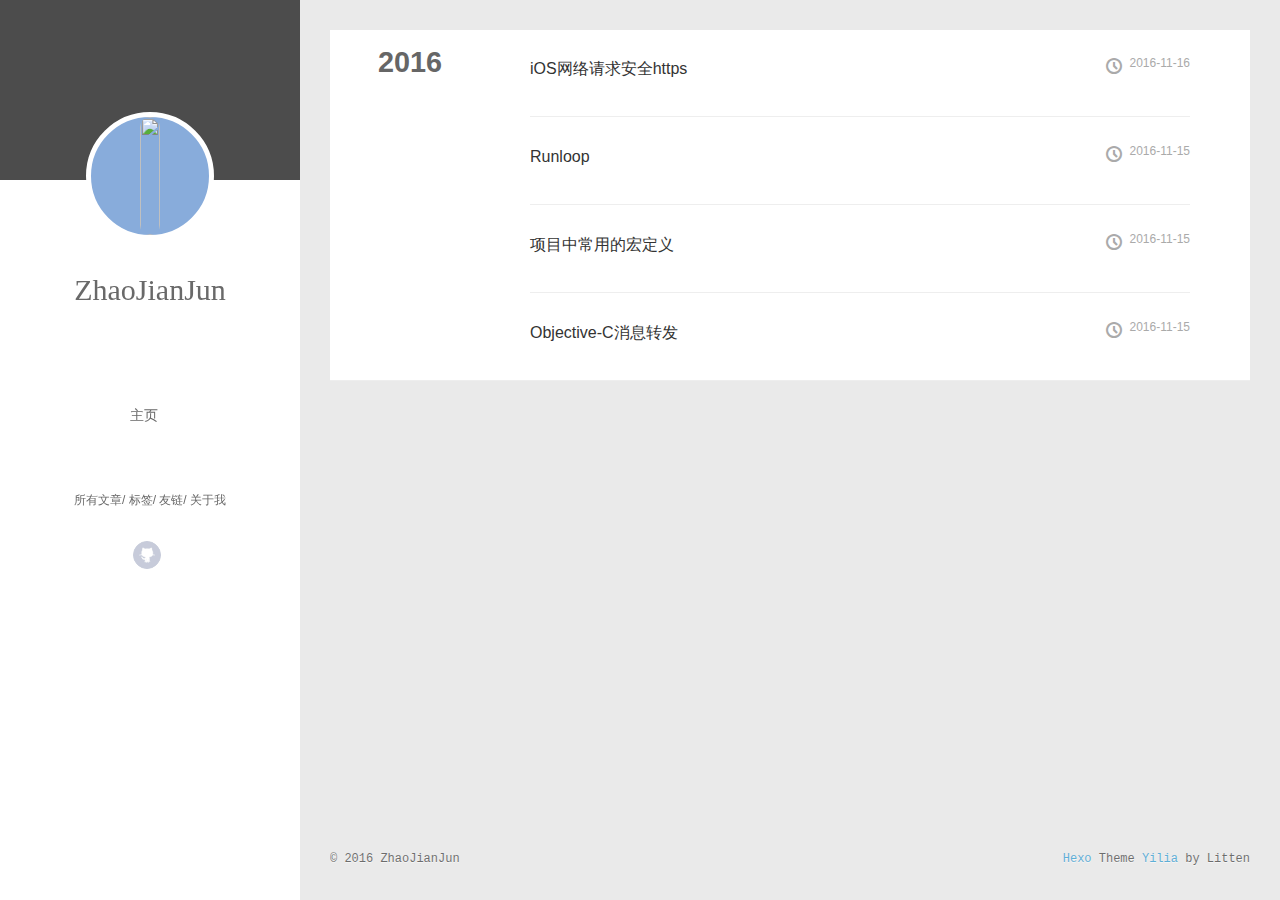
==== commit 2d96d7a7: "Site updated: 2016-11-16 00:36:15" ====
--- a/archives/index.html
+++ b/archives/index.html
@@ -138,6 +138,33 @@
   <div class="archive-article-inner">
     <header class="archive-article-header">
       	<div class="article-meta">
+	      	<a href="/2016/11/16/iOS网络请求安全https/" class="archive-article-date">
+  	<time datetime="2016-11-15T16:13:17.000Z" itemprop="datePublished"><i class="icon-clock"></i>2016-11-16</time>
+</a>
+        </div>
+    	 
+  
+    <h1 itemprop="name">
+      <a class="archive-article-title" href="/2016/11/16/iOS网络请求安全https/">iOS网络请求安全https</a>
+    </h1>
+  
+
+        <div class="article-info info-on-right">
+          
+          
+
+        </div>
+        <div class="clearfix"></div>
+    </header>
+  </div>
+</article>
+  
+    
+    
+    <article class="archive-article archive-type-post">
+  <div class="archive-article-inner">
+    <header class="archive-article-header">
+      	<div class="article-meta">
 	      	<a href="/2016/11/15/runloop/" class="archive-article-date">
   	<time datetime="2016-11-15T08:48:19.000Z" itemprop="datePublished"><i class="icon-clock"></i>2016-11-15</time>
 </a>
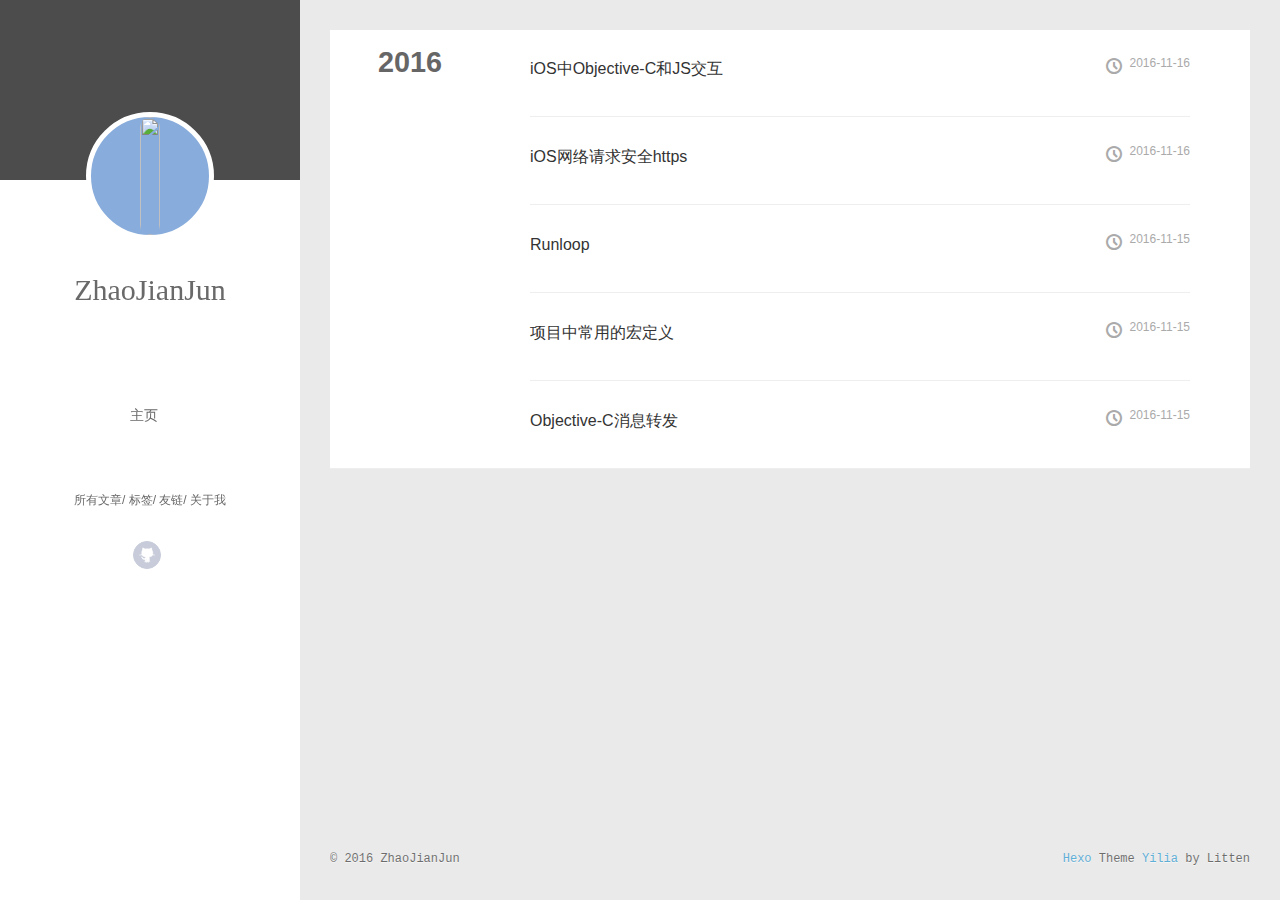
==== commit 762c0bb8: "Site updated: 2016-11-16 16:35:45" ====
--- a/archives/index.html
+++ b/archives/index.html
@@ -138,6 +138,33 @@
   <div class="archive-article-inner">
     <header class="archive-article-header">
       	<div class="article-meta">
+	      	<a href="/2016/11/16/iOS中Objective-C和JS交互/" class="archive-article-date">
+  	<time datetime="2016-11-16T07:11:57.000Z" itemprop="datePublished"><i class="icon-clock"></i>2016-11-16</time>
+</a>
+        </div>
+    	 
+  
+    <h1 itemprop="name">
+      <a class="archive-article-title" href="/2016/11/16/iOS中Objective-C和JS交互/">iOS中Objective-C和JS交互</a>
+    </h1>
+  
+
+        <div class="article-info info-on-right">
+          
+          
+
+        </div>
+        <div class="clearfix"></div>
+    </header>
+  </div>
+</article>
+  
+    
+    
+    <article class="archive-article archive-type-post">
+  <div class="archive-article-inner">
+    <header class="archive-article-header">
+      	<div class="article-meta">
 	      	<a href="/2016/11/16/iOS网络请求安全https/" class="archive-article-date">
   	<time datetime="2016-11-15T16:13:17.000Z" itemprop="datePublished"><i class="icon-clock"></i>2016-11-16</time>
 </a>
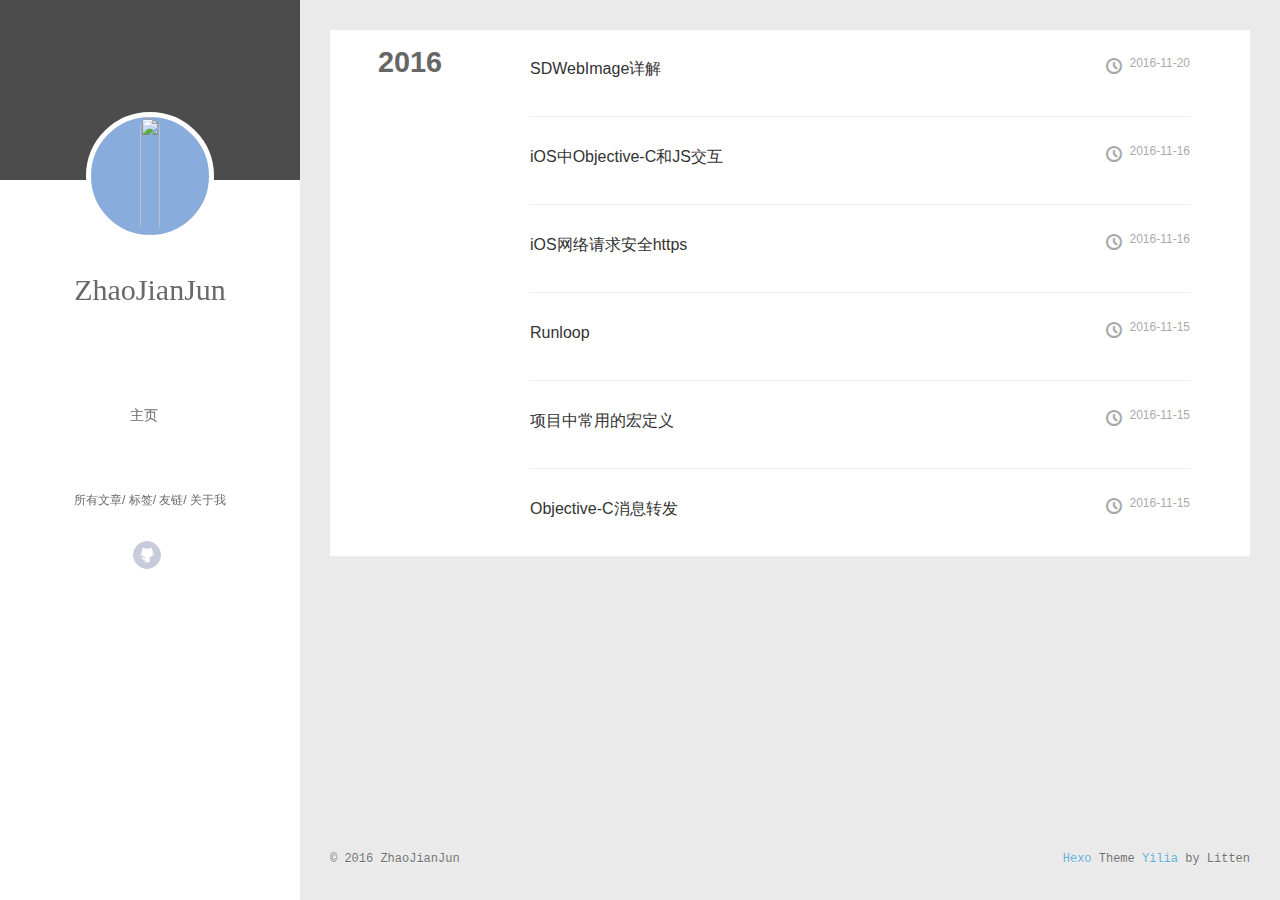
==== commit 057725c9: "Site updated: 2016-11-20 02:16:49" ====
--- a/archives/index.html
+++ b/archives/index.html
@@ -138,6 +138,33 @@
   <div class="archive-article-inner">
     <header class="archive-article-header">
       	<div class="article-meta">
+	      	<a href="/2016/11/20/SDWebImage详解/" class="archive-article-date">
+  	<time datetime="2016-11-19T18:06:07.000Z" itemprop="datePublished"><i class="icon-clock"></i>2016-11-20</time>
+</a>
+        </div>
+    	 
+  
+    <h1 itemprop="name">
+      <a class="archive-article-title" href="/2016/11/20/SDWebImage详解/">SDWebImage详解</a>
+    </h1>
+  
+
+        <div class="article-info info-on-right">
+          
+          
+
+        </div>
+        <div class="clearfix"></div>
+    </header>
+  </div>
+</article>
+  
+    
+    
+    <article class="archive-article archive-type-post">
+  <div class="archive-article-inner">
+    <header class="archive-article-header">
+      	<div class="article-meta">
 	      	<a href="/2016/11/16/iOS中Objective-C和JS交互/" class="archive-article-date">
   	<time datetime="2016-11-16T07:11:57.000Z" itemprop="datePublished"><i class="icon-clock"></i>2016-11-16</time>
 </a>
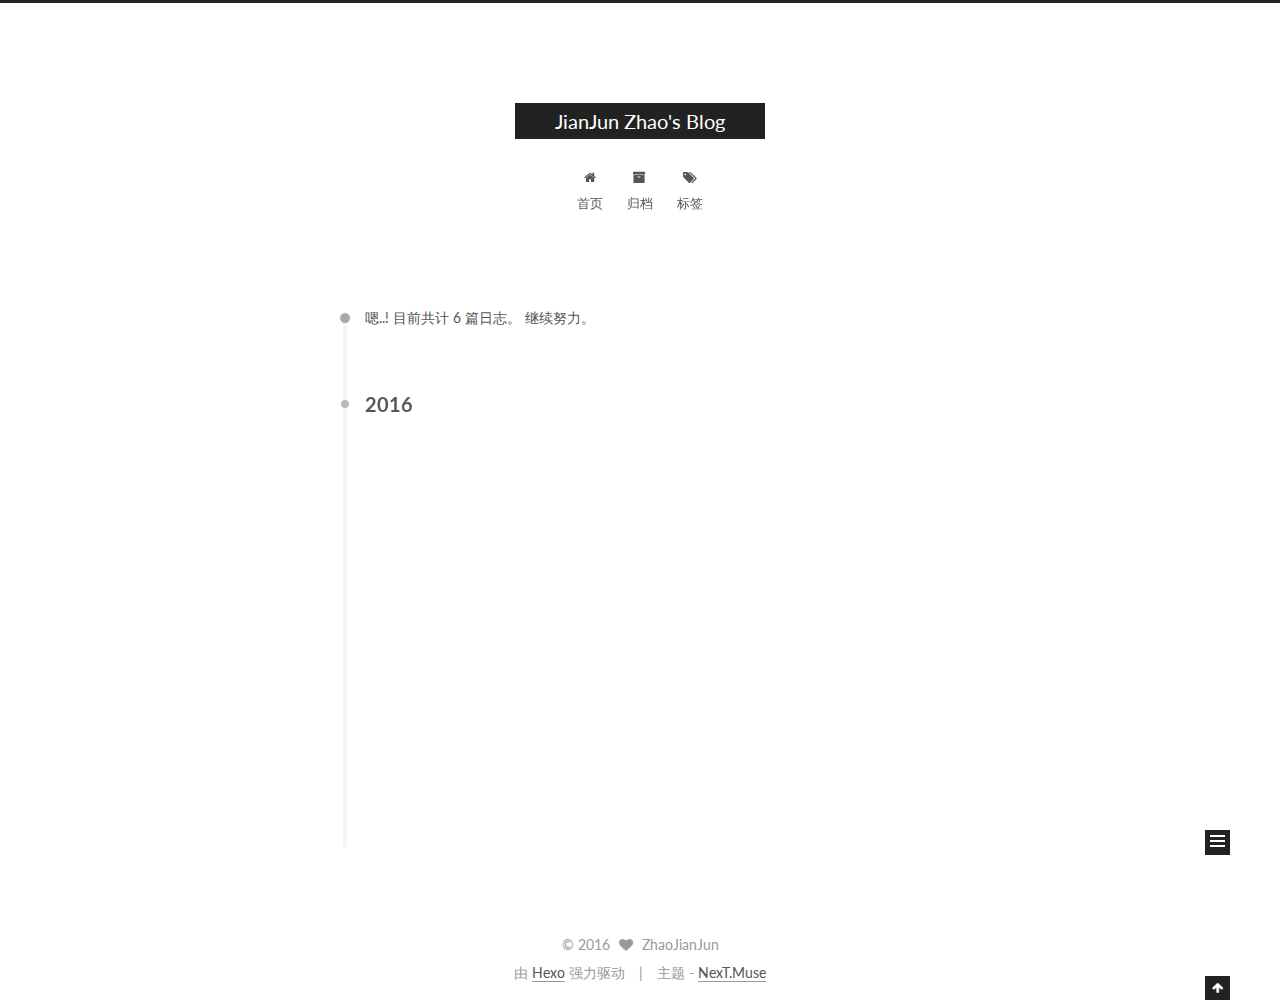
==== commit c412930b: "Site updated: 2016-11-22 16:23:54" ====
--- a/archives/index.html
+++ b/archives/index.html
@@ -1,451 +1,677 @@
-<!DOCTYPE html>
-<html>
+<!doctype html>
+
+
+
+  
+
+
+<html class="theme-next muse use-motion" lang="zh-Hans">
 <head>
-  <meta charset="utf-8">
-  
-  <meta name="renderer" content="webkit">
-  <meta http-equiv="X-UA-Compatible" content="IE=edge" >
-  <link rel="dns-prefetch" href="http://zhaojianjun.me">
-  <title>Archives | JianJun Zhao&#39;s Blog</title>
-  <meta name="viewport" content="width=device-width, initial-scale=1, maximum-scale=1">
-  <meta property="og:type" content="website">
+  <meta charset="UTF-8"/>
+<meta http-equiv="X-UA-Compatible" content="IE=edge" />
+<meta name="viewport" content="width=device-width, initial-scale=1, maximum-scale=1"/>
+
+
+
+<meta http-equiv="Cache-Control" content="no-transform" />
+<meta http-equiv="Cache-Control" content="no-siteapp" />
+
+
+
+
+
+
+
+
+
+
+
+
+  
+  
+  <link href="/lib/fancybox/source/jquery.fancybox.css?v=2.1.5" rel="stylesheet" type="text/css" />
+
+
+
+
+  
+  
+  
+  
+
+  
+    
+    
+  
+
+  
+
+  
+
+  
+
+  
+
+  
+    
+    
+    <link href="//fonts.googleapis.com/css?family=Lato:300,300italic,400,400italic,700,700italic&subset=latin,latin-ext" rel="stylesheet" type="text/css">
+  
+
+
+
+
+
+
+<link href="/lib/font-awesome/css/font-awesome.min.css?v=4.6.2" rel="stylesheet" type="text/css" />
+
+<link href="/css/main.css?v=5.1.0" rel="stylesheet" type="text/css" />
+
+
+  <meta name="keywords" content="Hexo, NexT" />
+
+
+
+
+
+
+
+
+  <link rel="shortcut icon" type="image/x-icon" href="/favicon.ico?v=5.1.0" />
+
+
+
+
+
+
+<meta property="og:type" content="website">
 <meta property="og:title" content="JianJun Zhao's Blog">
 <meta property="og:url" content="http://zhaojianjun.me/archives/index.html">
 <meta property="og:site_name" content="JianJun Zhao's Blog">
 <meta name="twitter:card" content="summary">
 <meta name="twitter:title" content="JianJun Zhao's Blog">
-  
-    <link rel="alternative" href="/atom.xml" title="JianJun Zhao&#39;s Blog" type="application/atom+xml">
-  
-  
-    <link rel="icon" href="/favicon.png">
-  
-  <link rel="stylesheet" href="/main.css">
-  
-
+
+
+
+<script type="text/javascript" id="hexo.configurations">
+  var NexT = window.NexT || {};
+  var CONFIG = {
+    root: '/',
+    scheme: 'Muse',
+    sidebar: {"position":"left","display":"post"},
+    fancybox: true,
+    motion: true,
+    duoshuo: {
+      userId: '0',
+      author: '博主'
+    },
+    algolia: {
+      applicationID: '',
+      apiKey: '',
+      indexName: '',
+      hits: {"per_page":10},
+      labels: {"input_placeholder":"Search for Posts","hits_empty":"We didn't find any results for the search: ${query}","hits_stats":"${hits} results found in ${time} ms"}
+    }
+  };
+</script>
+
+
+
+  <link rel="canonical" href="http://zhaojianjun.me/archives/"/>
+
+
+
+
+
+  <title> 归档 | JianJun Zhao's Blog </title>
 </head>
 
-<body>
-  <div id="container">
-    <div class="left-col">
-      <div class="overlay"></div>
-<div class="intrude-less">
-	<header id="header" class="inner">
-		<a href="/" class="profilepic">
-			
-			<img src="http://cdn.duitang.com/uploads/item/201611/09/20161109090018_cfyE4.jpeg" class="js-avatar show">
-			
-		</a>
-
-		<hgroup>
-		  <h1 class="header-author"><a href="/">ZhaoJianJun</a></h1>
-		</hgroup>
-
-		
-
-		<nav class="header-menu">
-			<ul>
-			
-				<li><a href="/">主页</a></li>
-	        
-			</ul>
-		</nav>
-		<nav class="header-smart-menu">
-	        
-    		
-    			
-    			<a class="js-smart-menu" data-idx="0" href="javascript:void(0)">所有文章</a>
-    			
-    			
+<body itemscope itemtype="http://schema.org/WebPage" lang="zh-Hans">
+
+  
+
+
+
+
+
+
+
+
+
+
+  
+  
+    
+  
+
+  <div class="container one-collumn sidebar-position-left  page-archive  ">
+    <div class="headband"></div>
+
+    <header id="header" class="header" itemscope itemtype="http://schema.org/WPHeader">
+      <div class="header-inner"><div class="site-meta ">
+  
+
+  <div class="custom-logo-site-title">
+    <a href="/"  class="brand" rel="start">
+      <span class="logo-line-before"><i></i></span>
+      <span class="site-title">JianJun Zhao's Blog</span>
+      <span class="logo-line-after"><i></i></span>
+    </a>
+  </div>
+  <p class="site-subtitle"></p>
+</div>
+
+<div class="site-nav-toggle">
+  <button>
+    <span class="btn-bar"></span>
+    <span class="btn-bar"></span>
+    <span class="btn-bar"></span>
+  </button>
+</div>
+
+<nav class="site-nav">
+  
+
+  
+    <ul id="menu" class="menu">
+      
+        
+        <li class="menu-item menu-item-home">
+          <a href="/" rel="section">
             
-    			
-    			<a class="js-smart-menu" data-idx="1" href="javascript:void(0)">标签</a>
-    			
-    			
+              <i class="menu-item-icon fa fa-fw fa-home"></i> <br />
             
-    			
-    			<a class="js-smart-menu" data-idx="2" href="javascript:void(0)">友链</a>
-    			
-    			
+            首页
+          </a>
+        </li>
+      
+        
+        <li class="menu-item menu-item-archives">
+          <a href="/archives" rel="section">
             
-    			
-    			<a class="js-smart-menu" data-idx="3" href="javascript:void(0)">关于我</a>
-    			
-    			
+              <i class="menu-item-icon fa fa-fw fa-archive"></i> <br />
             
-		</nav>
-		<nav class="header-nav">
-			<div class="social">
-				
-					<a class="github" target="_blank" href="https://github.com/Jerome00" title="github">github</a>
-		        
-			</div>
-		</nav>
-	</header>		
-</div>
-
-    </div>
-    <div class="mid-col">
-      <nav id="mobile-nav">
-  	<div class="overlay">
-  		<div class="slider-trigger"><i class="icon-list"></i></div>
-  		<h1 class="header-author js-mobile-header hide">ZhaoJianJun</h1>
-  	</div>
-	<div class="intrude-less">
-		<header id="header" class="inner">
-			<div class="profilepic">
-				
-					<img src="http://cdn.duitang.com/uploads/item/201611/09/20161109090018_cfyE4.jpeg" class="js-avatar">
-				
-			</div>
-			<hgroup>
-			  <h1 class="header-author">ZhaoJianJun</h1>
-			</hgroup>
-			
-			<nav class="header-menu">
-				<ul>
-				
-					<li><a href="/">主页</a></li>
-		        
-				</ul>
-			</nav>
-			<nav class="header-nav">
-				<div class="social">
-					
-						<a class="github" target="_blank" href="https://github.com/Jerome00" title="github">github</a>
-			        
-				</div>
-			</nav>
-		</header>				
-	</div>
+            归档
+          </a>
+        </li>
+      
+        
+        <li class="menu-item menu-item-tags">
+          <a href="/tags" rel="section">
+            
+              <i class="menu-item-icon fa fa-fw fa-tags"></i> <br />
+            
+            标签
+          </a>
+        </li>
+      
+
+      
+    </ul>
+  
+
+  
 </nav>
 
-      <div class="body-wrap">
-        
-  
-  
-    
-    
-      
-      
-      <section class="archives-wrap">
-        <div class="archive-year-wrap">
-          <a href="/archives/2016" class="archive-year">2016</a>
+
+
+ </div>
+    </header>
+
+    <main id="main" class="main">
+      <div class="main-inner">
+        <div class="content-wrap">
+          <div id="content" class="content">
+            
+
+  <section id="posts" class="posts-collapse">
+    <span class="archive-move-on"></span>
+
+    <span class="archive-page-counter">
+      
+      
+      
+        
+      
+      嗯..! 目前共计 6 篇日志。 继续努力。
+    </span>
+
+    
+
+      
+      
+      
+
+      
+        
+        <div class="collection-title">
+          <h2 class="archive-year motion-element" id="archive-year-2016">2016</h2>
         </div>
-        <div class="archives">
-    
-    <article class="archive-article archive-type-post">
-  <div class="archive-article-inner">
-    <header class="archive-article-header">
-      	<div class="article-meta">
-	      	<a href="/2016/11/20/SDWebImage详解/" class="archive-article-date">
-  	<time datetime="2016-11-19T18:06:07.000Z" itemprop="datePublished"><i class="icon-clock"></i>2016-11-20</time>
-</a>
+      
+      
+
+      
+
+  <article class="post post-type-normal" itemscope itemtype="http://schema.org/Article">
+    <header class="post-header">
+
+      <h1 class="post-title">
+        
+            <a class="post-title-link" href="/2016/11/20/SDWebImage详解/" itemprop="url">
+              
+                <span itemprop="name">SDWebImage详解</span>
+              
+            </a>
+        
+      </h1>
+
+      <div class="post-meta">
+        <time class="post-time" itemprop="dateCreated"
+              datetime="2016-11-20T02:06:07+08:00"
+              content="2016-11-20" >
+          11-20
+        </time>
+      </div>
+
+    </header>
+  </article>
+
+
+
+    
+
+      
+      
+      
+
+      
+      
+
+      
+
+  <article class="post post-type-normal" itemscope itemtype="http://schema.org/Article">
+    <header class="post-header">
+
+      <h1 class="post-title">
+        
+            <a class="post-title-link" href="/2016/11/16/iOS中Objective-C和JS交互/" itemprop="url">
+              
+                <span itemprop="name">iOS中Objective-C和JS交互</span>
+              
+            </a>
+        
+      </h1>
+
+      <div class="post-meta">
+        <time class="post-time" itemprop="dateCreated"
+              datetime="2016-11-16T15:11:57+08:00"
+              content="2016-11-16" >
+          11-16
+        </time>
+      </div>
+
+    </header>
+  </article>
+
+
+
+    
+
+      
+      
+      
+
+      
+      
+
+      
+
+  <article class="post post-type-normal" itemscope itemtype="http://schema.org/Article">
+    <header class="post-header">
+
+      <h1 class="post-title">
+        
+            <a class="post-title-link" href="/2016/11/16/iOS网络请求安全https/" itemprop="url">
+              
+                <span itemprop="name">iOS网络请求安全https</span>
+              
+            </a>
+        
+      </h1>
+
+      <div class="post-meta">
+        <time class="post-time" itemprop="dateCreated"
+              datetime="2016-11-16T00:13:17+08:00"
+              content="2016-11-16" >
+          11-16
+        </time>
+      </div>
+
+    </header>
+  </article>
+
+
+
+    
+
+      
+      
+      
+
+      
+      
+
+      
+
+  <article class="post post-type-normal" itemscope itemtype="http://schema.org/Article">
+    <header class="post-header">
+
+      <h1 class="post-title">
+        
+            <a class="post-title-link" href="/2016/11/15/runloop/" itemprop="url">
+              
+                <span itemprop="name">Runloop</span>
+              
+            </a>
+        
+      </h1>
+
+      <div class="post-meta">
+        <time class="post-time" itemprop="dateCreated"
+              datetime="2016-11-15T16:48:19+08:00"
+              content="2016-11-15" >
+          11-15
+        </time>
+      </div>
+
+    </header>
+  </article>
+
+
+
+    
+
+      
+      
+      
+
+      
+      
+
+      
+
+  <article class="post post-type-normal" itemscope itemtype="http://schema.org/Article">
+    <header class="post-header">
+
+      <h1 class="post-title">
+        
+            <a class="post-title-link" href="/2016/11/15/项目中常用的宏定义/" itemprop="url">
+              
+                <span itemprop="name">项目中常用的宏定义</span>
+              
+            </a>
+        
+      </h1>
+
+      <div class="post-meta">
+        <time class="post-time" itemprop="dateCreated"
+              datetime="2016-11-15T13:39:38+08:00"
+              content="2016-11-15" >
+          11-15
+        </time>
+      </div>
+
+    </header>
+  </article>
+
+
+
+    
+
+      
+      
+      
+
+      
+      
+
+      
+
+  <article class="post post-type-normal" itemscope itemtype="http://schema.org/Article">
+    <header class="post-header">
+
+      <h1 class="post-title">
+        
+            <a class="post-title-link" href="/2016/11/15/Objective-C消息转发/" itemprop="url">
+              
+                <span itemprop="name">Objective-C消息转发</span>
+              
+            </a>
+        
+      </h1>
+
+      <div class="post-meta">
+        <time class="post-time" itemprop="dateCreated"
+              datetime="2016-11-15T12:14:18+08:00"
+              content="2016-11-15" >
+          11-15
+        </time>
+      </div>
+
+    </header>
+  </article>
+
+
+
+    
+
+  </section>
+
+  
+
+
+
+          </div>
+          
+
+
+          
+
         </div>
-    	 
-  
-    <h1 itemprop="name">
-      <a class="archive-article-title" href="/2016/11/20/SDWebImage详解/">SDWebImage详解</a>
-    </h1>
-  
-
-        <div class="article-info info-on-right">
+        
           
-          
-
-        </div>
-        <div class="clearfix"></div>
-    </header>
-  </div>
-</article>
-  
-    
-    
-    <article class="archive-article archive-type-post">
-  <div class="archive-article-inner">
-    <header class="archive-article-header">
-      	<div class="article-meta">
-	      	<a href="/2016/11/16/iOS中Objective-C和JS交互/" class="archive-article-date">
-  	<time datetime="2016-11-16T07:11:57.000Z" itemprop="datePublished"><i class="icon-clock"></i>2016-11-16</time>
-</a>
-        </div>
-    	 
-  
-    <h1 itemprop="name">
-      <a class="archive-article-title" href="/2016/11/16/iOS中Objective-C和JS交互/">iOS中Objective-C和JS交互</a>
-    </h1>
-  
-
-        <div class="article-info info-on-right">
-          
-          
-
-        </div>
-        <div class="clearfix"></div>
-    </header>
-  </div>
-</article>
-  
-    
-    
-    <article class="archive-article archive-type-post">
-  <div class="archive-article-inner">
-    <header class="archive-article-header">
-      	<div class="article-meta">
-	      	<a href="/2016/11/16/iOS网络请求安全https/" class="archive-article-date">
-  	<time datetime="2016-11-15T16:13:17.000Z" itemprop="datePublished"><i class="icon-clock"></i>2016-11-16</time>
-</a>
-        </div>
-    	 
-  
-    <h1 itemprop="name">
-      <a class="archive-article-title" href="/2016/11/16/iOS网络请求安全https/">iOS网络请求安全https</a>
-    </h1>
-  
-
-        <div class="article-info info-on-right">
-          
-          
-
-        </div>
-        <div class="clearfix"></div>
-    </header>
-  </div>
-</article>
-  
-    
-    
-    <article class="archive-article archive-type-post">
-  <div class="archive-article-inner">
-    <header class="archive-article-header">
-      	<div class="article-meta">
-	      	<a href="/2016/11/15/runloop/" class="archive-article-date">
-  	<time datetime="2016-11-15T08:48:19.000Z" itemprop="datePublished"><i class="icon-clock"></i>2016-11-15</time>
-</a>
-        </div>
-    	 
-  
-    <h1 itemprop="name">
-      <a class="archive-article-title" href="/2016/11/15/runloop/">Runloop</a>
-    </h1>
-  
-
-        <div class="article-info info-on-right">
-          
-          
-
-        </div>
-        <div class="clearfix"></div>
-    </header>
-  </div>
-</article>
-  
-    
-    
-    <article class="archive-article archive-type-post">
-  <div class="archive-article-inner">
-    <header class="archive-article-header">
-      	<div class="article-meta">
-	      	<a href="/2016/11/15/项目中常用的宏定义/" class="archive-article-date">
-  	<time datetime="2016-11-15T05:39:38.000Z" itemprop="datePublished"><i class="icon-clock"></i>2016-11-15</time>
-</a>
-        </div>
-    	 
-  
-    <h1 itemprop="name">
-      <a class="archive-article-title" href="/2016/11/15/项目中常用的宏定义/">项目中常用的宏定义</a>
-    </h1>
-  
-
-        <div class="article-info info-on-right">
-          
-          
-
-        </div>
-        <div class="clearfix"></div>
-    </header>
-  </div>
-</article>
-  
-    
-    
-    <article class="archive-article archive-type-post">
-  <div class="archive-article-inner">
-    <header class="archive-article-header">
-      	<div class="article-meta">
-	      	<a href="/2016/11/15/Objective-C消息转发/" class="archive-article-date">
-  	<time datetime="2016-11-15T04:14:18.000Z" itemprop="datePublished"><i class="icon-clock"></i>2016-11-15</time>
-</a>
-        </div>
-    	 
-  
-    <h1 itemprop="name">
-      <a class="archive-article-title" href="/2016/11/15/Objective-C消息转发/">Objective-C消息转发</a>
-    </h1>
-  
-
-        <div class="article-info info-on-right">
-          
-          
-
-        </div>
-        <div class="clearfix"></div>
-    </header>
-  </div>
-</article>
-  
-  
-    </div></section>
-  
-
-    
-
-
-      </div>
-      <footer id="footer">
-  <div class="outer">
-    <div id="footer-info">
-    	<div class="footer-left">
-    		&copy; 2016 ZhaoJianJun
-    	</div>
-      	<div class="footer-right">
-      		<a href="http://hexo.io/" target="_blank">Hexo</a>  Theme <a href="https://github.com/litten/hexo-theme-yilia" target="_blank">Yilia</a> by Litten
-      	</div>
+  
+  <div class="sidebar-toggle">
+    <div class="sidebar-toggle-line-wrap">
+      <span class="sidebar-toggle-line sidebar-toggle-line-first"></span>
+      <span class="sidebar-toggle-line sidebar-toggle-line-middle"></span>
+      <span class="sidebar-toggle-line sidebar-toggle-line-last"></span>
     </div>
   </div>
-</footer>
+
+  <aside id="sidebar" class="sidebar">
+    <div class="sidebar-inner">
+
+      
+
+      
+
+      <section class="site-overview sidebar-panel sidebar-panel-active">
+        <div class="site-author motion-element" itemprop="author" itemscope itemtype="http://schema.org/Person">
+          <img class="site-author-image" itemprop="image"
+               src="/images/avatar.gif"
+               alt="ZhaoJianJun" />
+          <p class="site-author-name" itemprop="name">ZhaoJianJun</p>
+          <p class="site-description motion-element" itemprop="description"></p>
+        </div>
+        <nav class="site-state motion-element">
+          <div class="site-state-item site-state-posts">
+            <a href="/archives">
+              <span class="site-state-item-count">6</span>
+              <span class="site-state-item-name">日志</span>
+            </a>
+          </div>
+
+          
+
+          
+
+        </nav>
+
+        
+
+        <div class="links-of-author motion-element">
+          
+        </div>
+
+        
+        
+
+        
+        
+
+        
+
+
+      </section>
+
+      
+
     </div>
-    <script>
-	var yiliaConfig = {
-		fancybox: true,
-		mathjax: false,
-		animate: true,
-		isHome: false,
-		isPost: false,
-		isArchive: true,
-		isTag: false,
-		isCategory: false,
-		open_in_new: false,
-		root: "/",
-		innerArchive: true
-	}
+  </aside>
+
+
+        
+      </div>
+    </main>
+
+    <footer id="footer" class="footer">
+      <div class="footer-inner">
+        <div class="copyright" >
+  
+  &copy; 
+  <span itemprop="copyrightYear">2016</span>
+  <span class="with-love">
+    <i class="fa fa-heart"></i>
+  </span>
+  <span class="author" itemprop="copyrightHolder">ZhaoJianJun</span>
+</div>
+
+
+<div class="powered-by">
+  由 <a class="theme-link" href="https://hexo.io">Hexo</a> 强力驱动
+</div>
+
+<div class="theme-info">
+  主题 -
+  <a class="theme-link" href="https://github.com/iissnan/hexo-theme-next">
+    NexT.Muse
+  </a>
+</div>
+
+
+        
+
+        
+      </div>
+    </footer>
+
+    <div class="back-to-top">
+      <i class="fa fa-arrow-up"></i>
+    </div>
+  </div>
+
+  
+
+<script type="text/javascript">
+  if (Object.prototype.toString.call(window.Promise) !== '[object Function]') {
+    window.Promise = null;
+  }
 </script>
 
-<script src="/./main.js"></script>
-
-
-    
-<div class="tools-col">
-  <ul class="btn-wrap">
-    
-      <li class="chose" data-hook="tools-section-all"><span class="text">全部</span><i class="icon-book"></i></li>
-    
-    
-      <li data-hook="tools-section-tag"><span class="text">标签</span><i class="icon-price-tags"></i></li>
-    
-    
-      <li data-hook="tools-section-friends"><span class="text">友链</span><i class="icon-link"></i></li>
-    
-    
-      <li data-hook="tools-section-me"><span class="text">我</span><i class="icon-smile"></i></li>
-    
-  </ul>
-  <div class="tools-wrap">
-    
-    	<section class="tools-section tools-section-all chose">
-    	</section>
-    
-
-    
-    	<section class="tools-section tools-section-tag">
-    			<div class="widget tagcloud" id="js-tagcloud">
-    				
-    			</div>
-    	</section>
-    
-
-    
-    	<section class="tools-section tools-section-friends">
-  		
-    	</section>
-    
-
-    
-    	<section class="tools-section tools-section-me">
-  	  	
-  	  		<div class="aboutme-wrap" id="js-aboutme">要努力</div>
-  	  	
-    	</section>
-    
-  </div>
-  
-</div>
-    <!-- Root element of PhotoSwipe. Must have class pswp. -->
-<div class="pswp" tabindex="-1" role="dialog" aria-hidden="true">
-
-    <!-- Background of PhotoSwipe. 
-         It's a separate element as animating opacity is faster than rgba(). -->
-    <div class="pswp__bg"></div>
-
-    <!-- Slides wrapper with overflow:hidden. -->
-    <div class="pswp__scroll-wrap">
-
-        <!-- Container that holds slides. 
-            PhotoSwipe keeps only 3 of them in the DOM to save memory.
-            Don't modify these 3 pswp__item elements, data is added later on. -->
-        <div class="pswp__container">
-            <div class="pswp__item"></div>
-            <div class="pswp__item"></div>
-            <div class="pswp__item"></div>
-        </div>
-
-        <!-- Default (PhotoSwipeUI_Default) interface on top of sliding area. Can be changed. -->
-        <div class="pswp__ui pswp__ui--hidden">
-
-            <div class="pswp__top-bar">
-
-                <!--  Controls are self-explanatory. Order can be changed. -->
-
-                <div class="pswp__counter"></div>
-
-                <button class="pswp__button pswp__button--close" title="Close (Esc)"></button>
-
-                <button class="pswp__button pswp__button--share" style="display:none" title="Share"></button>
-
-                <button class="pswp__button pswp__button--fs" title="Toggle fullscreen"></button>
-
-                <button class="pswp__button pswp__button--zoom" title="Zoom in/out"></button>
-
-                <!-- Preloader demo http://codepen.io/dimsemenov/pen/yyBWoR -->
-                <!-- element will get class pswp__preloader--active when preloader is running -->
-                <div class="pswp__preloader">
-                    <div class="pswp__preloader__icn">
-                      <div class="pswp__preloader__cut">
-                        <div class="pswp__preloader__donut"></div>
-                      </div>
-                    </div>
-                </div>
-            </div>
-
-            <div class="pswp__share-modal pswp__share-modal--hidden pswp__single-tap">
-                <div class="pswp__share-tooltip"></div> 
-            </div>
-
-            <button class="pswp__button pswp__button--arrow--left" title="Previous (arrow left)">
-            </button>
-
-            <button class="pswp__button pswp__button--arrow--right" title="Next (arrow right)">
-            </button>
-
-            <div class="pswp__caption">
-                <div class="pswp__caption__center"></div>
-            </div>
-
-        </div>
-
-    </div>
-
-</div>
-  </div>
+
+
+
+
+
+
+
+
+  
+
+
+
+  
+  <script type="text/javascript" src="/lib/jquery/index.js?v=2.1.3"></script>
+
+  
+  <script type="text/javascript" src="/lib/fastclick/lib/fastclick.min.js?v=1.0.6"></script>
+
+  
+  <script type="text/javascript" src="/lib/jquery_lazyload/jquery.lazyload.js?v=1.9.7"></script>
+
+  
+  <script type="text/javascript" src="/lib/velocity/velocity.min.js?v=1.2.1"></script>
+
+  
+  <script type="text/javascript" src="/lib/velocity/velocity.ui.min.js?v=1.2.1"></script>
+
+  
+  <script type="text/javascript" src="/lib/fancybox/source/jquery.fancybox.pack.js?v=2.1.5"></script>
+
+
+  
+
+
+  <script type="text/javascript" src="/js/src/utils.js?v=5.1.0"></script>
+
+  <script type="text/javascript" src="/js/src/motion.js?v=5.1.0"></script>
+
+
+
+  
+  
+
+  
+  
+    <script type="text/javascript" id="motion.page.archive">
+      $('.archive-year').velocity('transition.slideLeftIn');
+    </script>
+  
+
+
+  
+
+
+  <script type="text/javascript" src="/js/src/bootstrap.js?v=5.1.0"></script>
+
+
+
+  
+
+
+
+  
+
+
+
+
+	
+
+
+
+
+  
+  
+
+  
+
+  
+
+  
+
+  
+
+
 </body>
-</html>+</html>
--- a/css/main.css
+++ b/css/main.css
@@ -0,0 +1,2494 @@
+/* normalize.css v3.0.2 | MIT License | git.io/normalize */
+html {
+  font-family: sans-serif; /* 1 */
+  -ms-text-size-adjust: 100%; /* 2 */
+  -webkit-text-size-adjust: 100%; /* 2 */
+}
+body {
+  margin: 0;
+}
+article,
+aside,
+details,
+figcaption,
+figure,
+footer,
+header,
+hgroup,
+main,
+menu,
+nav,
+section,
+summary {
+  display: block;
+}
+audio,
+canvas,
+progress,
+video {
+  display: inline-block; /* 1 */
+  vertical-align: baseline; /* 2 */
+}
+audio:not([controls]) {
+  display: none;
+  height: 0;
+}
+[hidden],
+template {
+  display: none;
+}
+a {
+  background-color: transparent;
+}
+a:active,
+a:hover {
+  outline: 0;
+}
+abbr[title] {
+  border-bottom: 1px dotted;
+}
+b,
+strong {
+  font-weight: bold;
+}
+dfn {
+  font-style: italic;
+}
+h1 {
+  font-size: 2em;
+  margin: 0.67em 0;
+}
+mark {
+  background: #ff0;
+  color: #000;
+}
+small {
+  font-size: 80%;
+}
+sub,
+sup {
+  font-size: 75%;
+  line-height: 0;
+  position: relative;
+  vertical-align: baseline;
+}
+sup {
+  top: -0.5em;
+}
+sub {
+  bottom: -0.25em;
+}
+img {
+  border: 0;
+}
+svg:not(:root) {
+  overflow: hidden;
+}
+figure {
+  margin: 1em 40px;
+}
+hr {
+  -moz-box-sizing: content-box;
+  box-sizing: content-box;
+  height: 0;
+}
+pre {
+  overflow: auto;
+}
+code,
+kbd,
+pre,
+samp {
+  font-family: monospace, monospace;
+  font-size: 1em;
+}
+button,
+input,
+optgroup,
+select,
+textarea {
+  color: inherit; /* 1 */
+  font: inherit; /* 2 */
+  margin: 0; /* 3 */
+}
+button {
+  overflow: visible;
+}
+button,
+select {
+  text-transform: none;
+}
+button,
+html input[type="button"],
+input[type="reset"],
+input[type="submit"] {
+  -webkit-appearance: button; /* 2 */
+  cursor: pointer; /* 3 */
+}
+button[disabled],
+html input[disabled] {
+  cursor: default;
+}
+button::-moz-focus-inner,
+input::-moz-focus-inner {
+  border: 0;
+  padding: 0;
+}
+input {
+  line-height: normal;
+}
+input[type="checkbox"],
+input[type="radio"] {
+  box-sizing: border-box; /* 1 */
+  padding: 0; /* 2 */
+}
+input[type="number"]::-webkit-inner-spin-button,
+input[type="number"]::-webkit-outer-spin-button {
+  height: auto;
+}
+input[type="search"] {
+  -webkit-appearance: textfield; /* 1 */
+  -moz-box-sizing: content-box;
+  -webkit-box-sizing: content-box; /* 2 */
+  box-sizing: content-box;
+}
+input[type="search"]::-webkit-search-cancel-button,
+input[type="search"]::-webkit-search-decoration {
+  -webkit-appearance: none;
+}
+fieldset {
+  border: 1px solid #c0c0c0;
+  margin: 0 2px;
+  padding: 0.35em 0.625em 0.75em;
+}
+legend {
+  border: 0; /* 1 */
+  padding: 0; /* 2 */
+}
+textarea {
+  overflow: auto;
+}
+optgroup {
+  font-weight: bold;
+}
+table {
+  border-collapse: collapse;
+  border-spacing: 0;
+}
+td,
+th {
+  padding: 0;
+}
+::selection {
+  background: #262a30;
+  color: #fff;
+}
+body {
+  position: relative;
+  font-family: 'Lato', "PingFang SC", "Microsoft YaHei", sans-serif;
+  font-size: 14px;
+  line-height: 2;
+  color: #555;
+  background: #fff;
+}
+@media (max-width: 767px) {
+  body {
+    padding-right: 0 !important;
+  }
+}
+@media (min-width: 768px) and (max-width: 991px) {
+  body {
+    padding-right: 0 !important;
+  }
+}
+@media (min-width: 1600px) {
+  body {
+    font-size: 16px;
+  }
+}
+h1,
+h2,
+h3,
+h4,
+h5,
+h6 {
+  margin: 0;
+  padding: 0;
+  font-weight: bold;
+  line-height: 1.5;
+  font-family: 'Lato', "PingFang SC", "Microsoft YaHei", sans-serif;
+}
+h2,
+h3,
+h4,
+h5,
+h6 {
+  margin: 20px 0 15px;
+}
+h1 {
+  font-size: 22px;
+}
+@media (max-width: 767px) {
+  h1 {
+    font-size: 18px;
+  }
+}
+h2 {
+  font-size: 20px;
+}
+@media (max-width: 767px) {
+  h2 {
+    font-size: 16px;
+  }
+}
+h3 {
+  font-size: 18px;
+}
+@media (max-width: 767px) {
+  h3 {
+    font-size: 14px;
+  }
+}
+h4 {
+  font-size: 16px;
+}
+@media (max-width: 767px) {
+  h4 {
+    font-size: 12px;
+  }
+}
+h5 {
+  font-size: 14px;
+}
+@media (max-width: 767px) {
+  h5 {
+    font-size: 10px;
+  }
+}
+h6 {
+  font-size: 12px;
+}
+@media (max-width: 767px) {
+  h6 {
+    font-size: 8px;
+  }
+}
+p {
+  margin: 0 0 25px 0;
+}
+a {
+  color: #555;
+  text-decoration: none;
+  border-bottom: 1px solid #999;
+  word-wrap: break-word;
+}
+a:hover {
+  color: #222;
+  border-bottom-color: #222;
+}
+ul {
+  list-style: none;
+}
+blockquote {
+  margin: 0;
+  padding: 0;
+}
+img {
+  display: block;
+  margin: auto;
+  max-width: 100%;
+  height: auto;
+}
+hr {
+  margin: 40px 0;
+  height: 3px;
+  border: none;
+  background-color: #ddd;
+  background-image: repeating-linear-gradient(-45deg, #fff, #fff 4px, transparent 4px, transparent 8px);
+}
+blockquote {
+  padding: 0 15px;
+  color: #666;
+  border-left: 4px solid #ddd;
+}
+blockquote cite::before {
+  content: "-";
+  padding: 0 5px;
+}
+dt {
+  font-weight: 700;
+}
+dd {
+  margin: 0;
+  padding: 0;
+}
+.text-left {
+  text-align: left;
+}
+.text-center {
+  text-align: center;
+}
+.text-right {
+  text-align: right;
+}
+.text-justify {
+  text-align: justify;
+}
+.text-nowrap {
+  white-space: nowrap;
+}
+.text-lowercase {
+  text-transform: lowercase;
+}
+.text-uppercase {
+  text-transform: uppercase;
+}
+.text-capitalize {
+  text-transform: capitalize;
+}
+.center-block {
+  display: block;
+  margin-left: auto;
+  margin-right: auto;
+}
+.clearfix:before,
+.clearfix:after {
+  content: " ";
+  display: table;
+}
+.clearfix:after {
+  clear: both;
+}
+.pullquote {
+  width: 45%;
+}
+.pullquote.left {
+  float: left;
+  margin-left: 5px;
+  margin-right: 10px;
+}
+.pullquote.right {
+  float: right;
+  margin-left: 10px;
+  margin-right: 5px;
+}
+.affix.affix.affix {
+  position: fixed;
+}
+.translation {
+  margin-top: -20px;
+  font-size: 14px;
+  color: #999;
+}
+.scrollbar-measure {
+  width: 100px;
+  height: 100px;
+  overflow: scroll;
+  position: absolute;
+  top: -9999px;
+}
+.use-motion .motion-element {
+  opacity: 0;
+}
+#local-search-input {
+  padding: 3px;
+  border: none;
+  text-indent: 14px;
+  border-radius: 0;
+  width: 140px;
+  outline: none;
+  border-bottom: 1px solid #999;
+  background: inherit;
+  opacity: 0.5;
+}
+#local-search-input:focus {
+  opacity: 1;
+}
+.search-icon {
+  position: absolute;
+  top: 9px;
+}
+table {
+  margin: 20px 0;
+  width: 100%;
+  border-collapse: collapse;
+  border-spacing: 0;
+  border: 1px solid #ddd;
+  font-size: 14px;
+  table-layout: fixed;
+  word-wrap: break-all;
+}
+table>tbody>tr:nth-of-type(odd) {
+  background-color: #f9f9f9;
+}
+table>tbody>tr:hover {
+  background-color: #f5f5f5;
+}
+caption,
+th,
+td {
+  padding: 8px;
+  text-align: left;
+  vertical-align: middle;
+  font-weight: normal;
+}
+th,
+td {
+  border-bottom: 3px solid #ddd;
+  border-right: 1px solid #eee;
+}
+th {
+  padding-bottom: 10px;
+  font-weight: 700;
+}
+td {
+  border-bottom-width: 1px;
+}
+html,
+body {
+  height: 100%;
+}
+.container {
+  position: relative;
+  min-height: 100%;
+}
+.header-inner {
+  margin: 0 auto;
+  padding: 100px 0 70px;
+  width: 700px;
+}
+@media (min-width: 1600px) {
+  .container .header-inner {
+    width: 900px;
+  }
+}
+.main {
+  padding-bottom: 150px;
+}
+.main-inner {
+  margin: 0 auto;
+  width: 700px;
+}
+@media (min-width: 1600px) {
+  .container .main-inner {
+    width: 900px;
+  }
+}
+.footer {
+  position: absolute;
+  left: 0;
+  bottom: 0;
+  width: 100%;
+  min-height: 50px;
+}
+.footer-inner {
+  box-sizing: border-box;
+  margin: 20px auto;
+  width: 700px;
+}
+@media (min-width: 1600px) {
+  .container .footer-inner {
+    width: 900px;
+  }
+}
+pre,
+.highlight {
+  overflow: auto;
+  margin: 20px 0;
+  padding: 0;
+  font-size: 13px;
+  color: #4d4d4c;
+  background: #f7f7f7;
+  line-height: 1.6;
+}
+pre,
+code {
+  font-family: consolas, Menlo, "PingFang SC", "Microsoft YaHei", monospace;
+}
+code {
+  padding: 2px 4px;
+  word-wrap: break-word;
+  color: #4d4d4c;
+  background: #f7f7f7;
+  border-radius: 3px;
+  font-size: 13px;
+}
+pre code {
+  padding: 0;
+  color: #4d4d4c;
+  background: none;
+  text-shadow: none;
+}
+.highlight {
+  border-radius: 1px;
+}
+.highlight pre {
+  border: none;
+  margin: 0;
+  padding: 10px 0;
+}
+.highlight table {
+  margin: 0;
+  width: auto;
+  border: none;
+}
+.highlight td {
+  border: none;
+  padding: 0;
+}
+.highlight figcaption {
+  font-size: 1em;
+  color: #4d4d4c;
+  line-height: 1em;
+  margin-bottom: 1em;
+}
+.highlight figcaption:before,
+.highlight figcaption:after {
+  content: " ";
+  display: table;
+}
+.highlight figcaption:after {
+  clear: both;
+}
+.highlight figcaption a {
+  float: right;
+  color: #4d4d4c;
+}
+.highlight figcaption a:hover {
+  border-bottom-color: #4d4d4c;
+}
+.highlight .gutter pre {
+  padding-left: 10px;
+  padding-right: 10px;
+  color: #869194;
+  text-align: right;
+  background-color: #eff2f3;
+}
+.highlight .code pre {
+  padding-left: 10px;
+  padding-right: 10px;
+  background-color: #f7f7f7;
+}
+.highlight .line {
+  height: 20px;
+}
+.gutter {
+  -webkit-user-select: none;
+  -moz-user-select: none;
+  -ms-user-select: none;
+  user-select: none;
+}
+.gist table {
+  width: auto;
+}
+.gist table td {
+  border: none;
+}
+pre .deletion {
+  background: #fdd;
+}
+pre .addition {
+  background: #dfd;
+}
+pre .meta {
+  color: #8959a8;
+}
+pre .comment {
+  color: #8e908c;
+}
+pre .variable,
+pre .attribute,
+pre .tag,
+pre .regexp,
+pre .ruby .constant,
+pre .xml .tag .title,
+pre .xml .pi,
+pre .xml .doctype,
+pre .html .doctype,
+pre .css .id,
+pre .css .class,
+pre .css .pseudo {
+  color: #c82829;
+}
+pre .number,
+pre .preprocessor,
+pre .built_in,
+pre .literal,
+pre .params,
+pre .constant,
+pre .command {
+  color: #f5871f;
+}
+pre .ruby .class .title,
+pre .css .rules .attribute,
+pre .string,
+pre .value,
+pre .inheritance,
+pre .header,
+pre .ruby .symbol,
+pre .xml .cdata,
+pre .special,
+pre .number,
+pre .formula {
+  color: #718c00;
+}
+pre .title,
+pre .css .hexcolor {
+  color: #3e999f;
+}
+pre .function,
+pre .python .decorator,
+pre .python .title,
+pre .ruby .function .title,
+pre .ruby .title .keyword,
+pre .perl .sub,
+pre .javascript .title,
+pre .coffeescript .title {
+  color: #4271ae;
+}
+pre .keyword,
+pre .javascript .function {
+  color: #8959a8;
+}
+.full-image.full-image.full-image {
+  border: none;
+  max-width: 100%;
+  width: auto;
+  margin: 20px auto;
+}
+@media (min-width: 992px) {
+  .full-image.full-image.full-image {
+    max-width: none;
+    width: 126%;
+    margin: 0 -13%;
+  }
+}
+.blockquote-center,
+.page-home .post-type-quote blockquote,
+.page-post-detail .post-type-quote blockquote {
+  position: relative;
+  margin: 40px 0;
+  padding: 0;
+  border-left: none;
+  text-align: center;
+}
+.blockquote-center::before,
+.page-home .post-type-quote blockquote::before,
+.page-post-detail .post-type-quote blockquote::before,
+.blockquote-center::after,
+.page-home .post-type-quote blockquote::after,
+.page-post-detail .post-type-quote blockquote::after {
+  position: absolute;
+  content: ' ';
+  display: block;
+  width: 100%;
+  height: 24px;
+  opacity: 0.2;
+  background-repeat: no-repeat;
+  background-position: 0 -6px;
+  background-size: 22px 22px;
+}
+.blockquote-center::before,
+.page-home .post-type-quote blockquote::before,
+.page-post-detail .post-type-quote blockquote::before {
+  top: -20px;
+  background-image: url("../images/quote-l.svg");
+  border-top: 1px solid #ccc;
+}
+.blockquote-center::after,
+.page-home .post-type-quote blockquote::after,
+.page-post-detail .post-type-quote blockquote::after {
+  bottom: -20px;
+  background-image: url("../images/quote-r.svg");
+  border-bottom: 1px solid #ccc;
+  background-position: 100% 8px;
+}
+.blockquote-center p,
+.page-home .post-type-quote blockquote p,
+.page-post-detail .post-type-quote blockquote p,
+.blockquote-center div,
+.page-home .post-type-quote blockquote div,
+.page-post-detail .post-type-quote blockquote div {
+  text-align: center;
+}
+.post .post-body .group-picture img {
+  box-sizing: border-box;
+  padding: 0 3px;
+  border: none;
+}
+.post .group-picture-row {
+  overflow: hidden;
+  margin-top: 6px;
+}
+.post .group-picture-row:first-child {
+  margin-top: 0;
+}
+.post .group-picture-column {
+  float: left;
+}
+.page-post-detail .post-body .group-picture-column {
+  float: none;
+  margin-top: 10px;
+  width: auto !important;
+}
+.page-post-detail .post-body .group-picture-column img {
+  margin: 0 auto;
+}
+.page-archive .group-picture-container {
+  overflow: hidden;
+}
+.page-archive .group-picture-row {
+  float: left;
+}
+.page-archive .group-picture-row:first-child {
+  margin-top: 6px;
+}
+.page-archive .group-picture-column {
+  max-width: 150px;
+  max-height: 150px;
+}
+.note {
+  padding: 20px;
+  margin: 20px 0;
+  border: 1px solid #eee;
+  border-left-width: 5px;
+  border-radius: 3px;
+}
+.note h2,
+.note h3,
+.note h4,
+.note h5,
+.note h6 {
+  margin-top: 0;
+  margin-bottom: 5px;
+}
+.note p:last-child {
+  margin-bottom: 0;
+}
+.note code {
+  border-radius: 3px;
+}
+.note+.note {
+  margin-top: -5px;
+}
+.default {
+  border-left-color: #777;
+}
+.default h2,
+.default h3,
+.default h4,
+.default h5,
+.default h6 {
+  color: #777;
+}
+.primary {
+  border-left-color: #428bca;
+}
+.primary h2,
+.primary h3,
+.primary h4,
+.primary h5,
+.primary h6 {
+  color: #428bca;
+}
+.success {
+  border-left-color: #5cb85c;
+}
+.success h2,
+.success h3,
+.success h4,
+.success h5,
+.success h6 {
+  color: #5cb85c;
+}
+.danger {
+  border-left-color: #d9534f;
+}
+.danger h2,
+.danger h3,
+.danger h4,
+.danger h5,
+.danger h6 {
+  color: #d9534f;
+}
+.warning {
+  border-left-color: #f0ad4e;
+}
+.warning h2,
+.warning h3,
+.warning h4,
+.warning h5,
+.warning h6 {
+  color: #f0ad4e;
+}
+.info {
+  border-left-color: #5bc0de;
+}
+.info h2,
+.info h3,
+.info h4,
+.info h5,
+.info h6 {
+  color: #5bc0de;
+}
+.btn {
+  display: inline-block;
+  padding: 0 20px;
+  font-size: 14px;
+  color: #fff;
+  background: #222;
+  border: 2px solid #222;
+  text-decoration: none;
+  border-radius: 0;
+  transition-property: background-color;
+  transition-duration: 0.2s;
+  transition-timing-function: ease-in-out;
+  transition-delay: 0s;
+}
+.btn:hover,
+.post-more-link .btn:hover {
+  border-color: #222;
+  color: #222;
+  background: #fff;
+}
+.btn-bar {
+  display: block;
+  width: 22px;
+  height: 2px;
+  background: #555;
+  border-radius: 1px;
+}
+.btn-bar+.btn-bar {
+  margin-top: 4px;
+}
+.pagination {
+  margin: 120px 0 40px;
+  text-align: center;
+  border-top: 1px solid #eee;
+}
+.page-number-basic,
+.pagination .prev,
+.pagination .next,
+.pagination .page-number,
+.pagination .space {
+  display: inline-block;
+  position: relative;
+  top: -1px;
+  margin: 0 10px;
+  padding: 0 10px;
+  line-height: 30px;
+}
+@media (max-width: 767px) {
+  .page-number-basic,
+  .pagination .prev,
+  .pagination .next,
+  .pagination .page-number,
+  .pagination .space {
+    margin: 0 5px;
+  }
+}
+.pagination .prev,
+.pagination .next,
+.pagination .page-number {
+  border-bottom: 0;
+  border-top: 1px solid #eee;
+  transition-property: border-color;
+  transition-duration: 0.2s;
+  transition-timing-function: ease-in-out;
+  transition-delay: 0s;
+}
+.pagination .prev:hover,
+.pagination .next:hover,
+.pagination .page-number:hover {
+  border-top-color: #222;
+}
+.pagination .space {
+  padding: 0;
+  margin: 0;
+}
+.pagination .prev {
+  margin-left: 0;
+}
+.pagination .next {
+  margin-right: 0;
+}
+.pagination .page-number.current {
+  color: #fff;
+  background: #ccc;
+  border-top-color: #ccc;
+}
+@media (max-width: 767px) {
+  .pagination {
+    border-top: none;
+  }
+  .pagination .prev,
+  .pagination .next,
+  .pagination .page-number {
+    margin-bottom: 10px;
+    border-top: 0;
+    border-bottom: 1px solid #eee;
+  }
+  .pagination .prev:hover,
+  .pagination .next:hover,
+  .pagination .page-number:hover {
+    border-bottom-color: #222;
+  }
+}
+.comments {
+  margin: 60px 20px 0;
+}
+.tag-cloud {
+  text-align: center;
+}
+.tag-cloud a {
+  display: inline-block;
+  margin: 10px;
+}
+.back-to-top {
+  box-sizing: border-box;
+  position: fixed;
+  bottom: -100px;
+  right: 50px;
+  z-index: 1050;
+  padding: 0 6px;
+  width: 25px;
+  background: #222;
+  font-size: 12px;
+  opacity: 1;
+  color: #fff;
+  cursor: pointer;
+  text-align: center;
+  -webkit-transform: translateZ(0);
+  transition-property: bottom;
+  transition-duration: 0.2s;
+  transition-timing-function: ease-in-out;
+  transition-delay: 0s;
+}
+@media (max-width: 767px) {
+  .back-to-top {
+    display: none;
+  }
+}
+@media (min-width: 768px) and (max-width: 991px) {
+  .back-to-top {
+    display: none;
+  }
+}
+.back-to-top.back-to-top-on {
+  bottom: 19px;
+}
+.header {
+  background: #fff;
+}
+.header-inner {
+  position: relative;
+}
+.headband {
+  height: 3px;
+  background: #222;
+}
+.site-meta {
+  margin: 0;
+  text-align: center;
+}
+@media (max-width: 767px) {
+  .site-meta {
+    text-align: center;
+  }
+}
+.brand {
+  position: relative;
+  display: inline-block;
+  padding: 0 40px;
+  color: #fff;
+  background: #222;
+  border-bottom: none;
+}
+.brand:hover {
+  color: #fff;
+}
+.logo {
+  display: inline-block;
+  margin-right: 5px;
+  line-height: 36px;
+  vertical-align: top;
+}
+.site-title {
+  display: inline-block;
+  vertical-align: top;
+  line-height: 36px;
+  font-size: 20px;
+  font-weight: normal;
+  font-family: 'Lato', "PingFang SC", "Microsoft YaHei", sans-serif;
+}
+.site-subtitle {
+  margin-top: 10px;
+  font-size: 13px;
+  color: #999;
+}
+.use-motion .brand {
+  opacity: 0;
+}
+.use-motion .logo,
+.use-motion .site-title,
+.use-motion .site-subtitle {
+  opacity: 0;
+  position: relative;
+  top: -10px;
+}
+.site-nav-toggle {
+  display: none;
+  position: absolute;
+  top: 10px;
+  left: 10px;
+}
+@media (max-width: 767px) {
+  .site-nav-toggle {
+    display: block;
+  }
+}
+.site-nav-toggle button {
+  margin-top: 2px;
+  padding: 9px 10px;
+  background: transparent;
+  border: none;
+}
+@media (max-width: 767px) {
+  .site-nav {
+    display: none;
+    margin: 0 -10px;
+    padding: 0 10px;
+    clear: both;
+    border-top: 1px solid #ddd;
+  }
+}
+@media (min-width: 768px) and (max-width: 991px) {
+  .site-nav {
+    display: block !important;
+  }
+}
+@media (min-width: 992px) {
+  .site-nav {
+    display: block !important;
+  }
+}
+.menu {
+  margin-top: 20px;
+  padding-left: 0;
+  text-align: center;
+}
+.menu .menu-item {
+  display: inline-block;
+  margin: 0 10px;
+}
+@media screen and (max-width: 767px) {
+  .menu .menu-item {
+    margin-top: 10px;
+  }
+}
+.menu .menu-item a {
+  display: block;
+  font-size: 13px;
+  text-transform: capitalize;
+  line-height: inherit;
+  border-bottom: 1px solid transparent;
+  transition-property: border-color;
+  transition-duration: 0.2s;
+  transition-timing-function: ease-in-out;
+  transition-delay: 0s;
+}
+.menu .menu-item a:hover {
+  border-bottom-color: #222;
+}
+.menu .menu-item .fa {
+  margin-right: 5px;
+}
+.use-motion .menu-item {
+  opacity: 0;
+}
+.post-body {
+  font-family: 'Lato', "PingFang SC", "Microsoft YaHei", sans-serif;
+}
+@media (max-width: 767px) {
+  .post-body {
+    word-break: break-word;
+  }
+}
+.post-body .fancybox img {
+  display: block !important;
+  margin: 0 auto;
+  cursor: pointer;
+  cursor: zoom-in;
+  cursor: -webkit-zoom-in;
+}
+.post-body .image-caption,
+.post-body .figure .caption {
+  margin: 10px auto 15px;
+  text-align: center;
+  font-size: 14px;
+  color: #999;
+  font-weight: bold;
+  line-height: 1;
+}
+.post-sticky-flag {
+  display: inline-block;
+  font-size: 16px;
+  -ms-transform: rotate(30deg);
+  -webkit-transform: rotate(30deg);
+  -moz-transform: rotate(30deg);
+  -ms-transform: rotate(30deg);
+  -o-transform: rotate(30deg);
+  transform: rotate(30deg);
+}
+.posts-expand {
+  padding-top: 40px;
+}
+@media (max-width: 767px) {
+  .posts-expand {
+    margin: 0 20px;
+  }
+  .post-body pre,
+  .post-body .highlight {
+    padding: 10px;
+  }
+  .post-body pre .gutter pre,
+  .post-body .highlight .gutter pre {
+    padding-right: 10px;
+  }
+}
+@media (min-width: 992px) {
+  .posts-expand .post-body {
+    text-align: justify;
+  }
+}
+.posts-expand .post-body h2,
+.posts-expand .post-body h3,
+.posts-expand .post-body h4,
+.posts-expand .post-body h5,
+.posts-expand .post-body h6 {
+  padding-top: 10px;
+}
+.posts-expand .post-body h2 .header-anchor,
+.posts-expand .post-body h3 .header-anchor,
+.posts-expand .post-body h4 .header-anchor,
+.posts-expand .post-body h5 .header-anchor,
+.posts-expand .post-body h6 .header-anchor {
+  float: right;
+  margin-left: 10px;
+  color: #ccc;
+  border-bottom-style: none;
+  visibility: hidden;
+}
+.posts-expand .post-body h2 .header-anchor:hover,
+.posts-expand .post-body h3 .header-anchor:hover,
+.posts-expand .post-body h4 .header-anchor:hover,
+.posts-expand .post-body h5 .header-anchor:hover,
+.posts-expand .post-body h6 .header-anchor:hover {
+  color: inherit;
+}
+.posts-expand .post-body h2:hover .header-anchor,
+.posts-expand .post-body h3:hover .header-anchor,
+.posts-expand .post-body h4:hover .header-anchor,
+.posts-expand .post-body h5:hover .header-anchor,
+.posts-expand .post-body h6:hover .header-anchor {
+  visibility: visible;
+}
+.posts-expand .post-body ul li {
+  list-style: circle;
+}
+.posts-expand .post-body img {
+  box-sizing: border-box;
+  margin: auto;
+  padding: 3px;
+  border: 1px solid #ddd;
+}
+.posts-expand .fancybox img {
+  margin: 0 auto;
+}
+@media (max-width: 767px) {
+  .posts-collapse {
+    margin: 0 20px;
+  }
+  .posts-collapse .post-title,
+  .posts-collapse .post-meta {
+    display: block;
+    width: auto;
+    text-align: left;
+  }
+}
+.posts-collapse {
+  position: relative;
+  z-index: 1010;
+  margin-left: 55px;
+}
+.posts-collapse::after {
+  content: " ";
+  position: absolute;
+  top: 20px;
+  left: 0;
+  margin-left: -2px;
+  width: 4px;
+  height: 100%;
+  background: #f5f5f5;
+  z-index: -1;
+}
+@media (max-width: 767px) {
+  .posts-collapse {
+    margin: 0 20px;
+  }
+}
+.posts-collapse .collection-title {
+  position: relative;
+  margin: 60px 0;
+}
+.posts-collapse .collection-title h2 {
+  margin-left: 20px;
+}
+.posts-collapse .collection-title small {
+  color: #bbb;
+}
+.posts-collapse .collection-title::before {
+  content: " ";
+  position: absolute;
+  left: 0;
+  top: 50%;
+  margin-left: -4px;
+  margin-top: -4px;
+  width: 8px;
+  height: 8px;
+  background: #bbb;
+  border-radius: 50%;
+}
+.posts-collapse .post {
+  margin: 30px 0;
+}
+.posts-collapse .post-header {
+  position: relative;
+  transition-duration: 0.2s;
+  transition-timing-function: ease-in-out;
+  transition-delay: 0s;
+  transition-property: border;
+  border-bottom: 1px dashed #ccc;
+}
+.posts-collapse .post-header::before {
+  content: " ";
+  position: absolute;
+  left: 0;
+  top: 12px;
+  width: 6px;
+  height: 6px;
+  margin-left: -4px;
+  background: #bbb;
+  border-radius: 50%;
+  border: 1px solid #fff;
+  transition-duration: 0.2s;
+  transition-timing-function: ease-in-out;
+  transition-delay: 0s;
+  transition-property: background;
+}
+.posts-collapse .post-header:hover {
+  border-bottom-color: #666;
+}
+.posts-collapse .post-header:hover::before {
+  background: #222;
+}
+.posts-collapse .post-meta {
+  position: absolute;
+  font-size: 12px;
+  left: 20px;
+  top: 5px;
+}
+.posts-collapse .post-comments-count {
+  display: none;
+}
+.posts-collapse .post-title {
+  margin-left: 60px;
+  font-size: 16px;
+  font-weight: normal;
+  line-height: inherit;
+}
+.posts-collapse .post-title::after {
+  margin-left: 3px;
+  opacity: 0.6;
+}
+.posts-collapse .post-title a {
+  color: #666;
+  border-bottom: none;
+}
+.page-home .post-type-quote .post-header,
+.page-post-detail .post-type-quote .post-header,
+.page-home .post-type-quote .post-tags,
+.page-post-detail .post-type-quote .post-tags {
+  display: none;
+}
+.posts-expand .post-title {
+  font-size: 26px;
+  text-align: center;
+  word-break: break-word;
+  font-weight: 400;
+}
+@media (max-width: 767px) {
+  .posts-expand .post-title {
+    font-size: 22px;
+  }
+}
+.posts-expand .post-title-link {
+  display: inline-block;
+  position: relative;
+  color: #555;
+  border-bottom: none;
+  line-height: 1.2;
+  vertical-align: top;
+}
+.posts-expand .post-title-link::before {
+  content: "";
+  position: absolute;
+  width: 100%;
+  height: 2px;
+  bottom: 0;
+  left: 0;
+  background-color: #000;
+  visibility: hidden;
+  -webkit-transform: scaleX(0);
+  -moz-transform: scaleX(0);
+  -ms-transform: scaleX(0);
+  -o-transform: scaleX(0);
+  transform: scaleX(0);
+  transition-duration: 0.2s;
+  transition-timing-function: ease-in-out;
+  transition-delay: 0s;
+}
+.posts-expand .post-title-link:hover::before {
+  visibility: visible;
+  -webkit-transform: scaleX(1);
+  -moz-transform: scaleX(1);
+  -ms-transform: scaleX(1);
+  -o-transform: scaleX(1);
+  transform: scaleX(1);
+}
+.posts-expand .post-title-link .fa {
+  font-size: 16px;
+}
+.posts-expand .post-meta {
+  margin: 3px 0 60px 0;
+  color: #999;
+  font-family: 'Lato', "PingFang SC", "Microsoft YaHei", sans-serif;
+  font-size: 12px;
+  text-align: center;
+}
+.posts-expand .post-meta .post-category-list {
+  display: inline-block;
+  margin: 0;
+  padding: 3px;
+}
+.posts-expand .post-meta .post-category-list-link {
+  color: #999;
+}
+.posts-expand .post-meta .post-description {
+  font-size: 14px;
+  margin-top: 2px;
+}
+.post-meta-divider {
+  margin: 0 0.5em;
+}
+.post-meta-item-icon {
+  display: none;
+  margin-right: 3px;
+}
+@media (min-width: 768px) and (max-width: 991px) {
+  .post-meta-item-icon {
+    display: inline-block;
+  }
+}
+@media (max-width: 767px) {
+  .post-meta-item-icon {
+    display: inline-block;
+  }
+}
+@media (min-width: 768px) and (max-width: 991px) {
+  .post-meta-item-text {
+    display: none;
+  }
+}
+@media (max-width: 767px) {
+  .post-meta-item-text {
+    display: none;
+  }
+}
+@media (max-width: 767px) {
+  .posts-expand .post-comments-count {
+    display: none;
+  }
+}
+.post-more-link {
+  margin-top: 50px;
+}
+.post-more-link .btn {
+  color: #fff;
+  font-size: 14px;
+  background: #222;
+  border-radius: 0;
+  line-height: 2;
+}
+.posts-expand .post-tags {
+  margin-top: 40px;
+  text-align: center;
+}
+.posts-expand .post-tags a {
+  display: inline-block;
+  margin-right: 10px;
+  font-size: 13px;
+}
+.post-nav {
+  display: table;
+  margin-top: 60px;
+  width: 100%;
+  border-top: 1px solid #eee;
+}
+.post-nav-divider {
+  display: table-cell;
+  width: 10%;
+}
+.post-nav-item {
+  display: table-cell;
+  padding: 10px 0 0 0;
+  width: 45%;
+  vertical-align: top;
+}
+.post-nav-item a {
+  position: relative;
+  display: block;
+  line-height: 25px;
+  font-size: 14px;
+  color: #555;
+  border-bottom: none;
+}
+.post-nav-item a:hover {
+  color: #222;
+  border-bottom: none;
+}
+.post-nav-item a:active {
+  top: 2px;
+}
+.post-nav-item .fa {
+  position: absolute;
+  top: 8px;
+  left: 0;
+  font-size: 12px;
+}
+.post-nav-next a {
+  padding-left: 15px;
+}
+.post-nav-prev {
+  text-align: right;
+}
+.post-nav-prev a {
+  padding-right: 15px;
+}
+.post-nav-prev .fa {
+  right: 0;
+  left: auto;
+}
+.posts-expand .post-eof {
+  display: block;
+  margin: 80px auto 60px;
+  width: 8%;
+  height: 1px;
+  background: #ccc;
+  text-align: center;
+}
+.post:last-child .post-eof.post-eof.post-eof {
+  display: none;
+}
+.post-gallery {
+  display: table;
+  table-layout: fixed;
+  width: 100%;
+  border-collapse: separate;
+}
+.post-gallery-row {
+  display: table-row;
+}
+.post-gallery .post-gallery-img {
+  display: table-cell;
+  text-align: center;
+  vertical-align: middle;
+  border: none;
+}
+.post-gallery .post-gallery-img img {
+  max-width: 100%;
+  max-height: 100%;
+  border: none;
+}
+.fancybox-close,
+.fancybox-close:hover {
+  border: none;
+}
+.sidebar {
+  position: fixed;
+  right: 0;
+  top: 0;
+  bottom: 0;
+  width: 0;
+  z-index: 1040;
+  box-shadow: inset 0 2px 6px #000;
+  background: #222;
+  -webkit-transform: translateZ(0);
+}
+.sidebar a {
+  color: #999;
+  border-bottom-color: #555;
+}
+.sidebar a:hover {
+  color: #eee;
+}
+@media (min-width: 768px) and (max-width: 991px) {
+  .sidebar {
+    display: none !important;
+  }
+}
+@media (max-width: 767px) {
+  .sidebar {
+    display: none !important;
+  }
+}
+.sidebar-inner {
+  position: relative;
+  padding: 20px 10px;
+  color: #999;
+  text-align: center;
+}
+.sidebar-toggle {
+  position: fixed;
+  right: 50px;
+  bottom: 45px;
+  width: 15px;
+  height: 15px;
+  padding: 5px;
+  background: #222;
+  line-height: 0;
+  z-index: 1050;
+  cursor: pointer;
+  -webkit-transform: translateZ(0);
+}
+@media (min-width: 768px) and (max-width: 991px) {
+  .sidebar-toggle {
+    display: none;
+  }
+}
+@media (max-width: 767px) {
+  .sidebar-toggle {
+    display: none;
+  }
+}
+.sidebar-toggle-line {
+  position: relative;
+  display: inline-block;
+  vertical-align: top;
+  height: 2px;
+  width: 100%;
+  background: #fff;
+  margin-top: 3px;
+}
+.sidebar-toggle-line:first-child {
+  margin-top: 0;
+}
+.site-author-image {
+  display: block;
+  margin: 0 auto;
+  padding: 2px;
+  max-width: 96px;
+  height: auto;
+  border: 2px solid #333;
+}
+.site-author-name {
+  margin: 5px 0 0;
+  text-align: center;
+  color: #f5f5f5;
+  font-weight: normal;
+}
+.site-description {
+  margin-top: 5px;
+  text-align: center;
+  font-size: 14px;
+  color: #999;
+}
+.site-state {
+  overflow: hidden;
+  line-height: 1.4;
+  white-space: nowrap;
+  text-align: center;
+}
+.site-state-item {
+  display: inline-block;
+  padding: 0 15px;
+  border-left: 1px solid #333;
+}
+.site-state-item:first-child {
+  border-left: none;
+}
+.site-state-item a {
+  border-bottom: none;
+}
+.site-state-item-count {
+  display: block;
+  text-align: center;
+  color: inherit;
+  font-weight: 600;
+  font-size: 18px;
+}
+.site-state-item-name {
+  font-size: 13px;
+  color: inherit;
+}
+.feed-link {
+  margin-top: 20px;
+}
+.feed-link a {
+  display: inline-block;
+  padding: 0 15px;
+  color: #fc6423;
+  border: 1px solid #fc6423;
+  border-radius: 4px;
+}
+.feed-link a i {
+  color: #fc6423;
+  font-size: 14px;
+}
+.feed-link a:hover {
+  color: #fff;
+  background: #fc6423;
+}
+.feed-link a:hover i {
+  color: #fff;
+}
+.links-of-author {
+  margin-top: 20px;
+}
+.links-of-author a {
+  display: inline-block;
+  vertical-align: middle;
+  margin-right: 10px;
+  margin-bottom: 10px;
+  border-bottom-color: #555;
+  font-size: 13px;
+}
+.links-of-author a:before {
+  display: inline-block;
+  vertical-align: middle;
+  margin-right: 3px;
+  content: " ";
+  width: 4px;
+  height: 4px;
+  border-radius: 50%;
+  background: #e3a2ff;
+}
+.links-of-blogroll {
+  font-size: 13px;
+}
+.links-of-blogroll-title {
+  margin-top: 20px;
+  font-size: 14px;
+  font-weight: 600;
+}
+.links-of-blogroll-list {
+  margin: 0;
+  padding: 0;
+}
+.links-of-blogroll-item {
+  padding: 2px 10px;
+}
+.sidebar-nav {
+  margin: 0 0 20px;
+  padding-left: 0;
+}
+.sidebar-nav li {
+  display: inline-block;
+  cursor: pointer;
+  border-bottom: 1px solid transparent;
+  font-size: 14px;
+  color: #555;
+}
+.sidebar-nav li:hover {
+  color: #f5f5f5;
+}
+.page-post-detail .sidebar-nav-toc {
+  padding: 0 5px;
+}
+.page-post-detail .sidebar-nav-overview {
+  margin-left: 10px;
+}
+.sidebar-nav .sidebar-nav-active {
+  color: #87daff;
+  border-bottom-color: #87daff;
+}
+.sidebar-nav .sidebar-nav-active:hover {
+  color: #87daff;
+}
+.sidebar-panel {
+  display: none;
+}
+.sidebar-panel-active {
+  display: block;
+}
+.post-toc-empty {
+  font-size: 14px;
+  color: #666;
+}
+.post-toc-wrap {
+  overflow: hidden;
+}
+.post-toc {
+  overflow: auto;
+}
+.post-toc ol {
+  margin: 0;
+  padding: 0 2px 5px 10px;
+  text-align: left;
+  list-style: none;
+  font-size: 14px;
+}
+.post-toc ol > ol {
+  padding-left: 0;
+}
+.post-toc ol a {
+  transition-duration: 0.2s;
+  transition-timing-function: ease-in-out;
+  transition-delay: 0s;
+  transition-property: all;
+  color: #999;
+  border-bottom-color: #555;
+}
+.post-toc ol a:hover {
+  color: #ccc;
+  border-bottom-color: #ccc;
+}
+.post-toc .nav-item {
+  overflow: hidden;
+  text-overflow: ellipsis;
+  white-space: nowrap;
+  line-height: 1.8;
+}
+.post-toc .nav .nav-child {
+  display: none;
+}
+.post-toc .nav .active > .nav-child {
+  display: block;
+}
+.post-toc .nav .active-current > .nav-child {
+  display: block;
+}
+.post-toc .nav .active-current > .nav-child > .nav-item {
+  display: block;
+}
+.post-toc .nav .active > a {
+  color: #87daff;
+  border-bottom-color: #87daff;
+}
+.post-toc .nav .active-current > a {
+  color: #87daff;
+}
+.post-toc .nav .active-current > a:hover {
+  color: #87daff;
+}
+.footer {
+  font-size: 14px;
+  color: #999;
+}
+.footer img {
+  border: none;
+}
+.footer-inner {
+  text-align: center;
+}
+.with-love {
+  display: inline-block;
+  margin: 0 5px;
+}
+.powered-by,
+.theme-info {
+  display: inline-block;
+}
+.powered-by {
+  margin-right: 10px;
+}
+.powered-by::after {
+  content: "|";
+  padding-left: 10px;
+}
+.cc-license {
+  margin-top: 10px;
+  text-align: center;
+}
+.cc-license .cc-opacity {
+  opacity: 0.7;
+  border-bottom: none;
+}
+.cc-license .cc-opacity:hover {
+  opacity: 0.9;
+}
+.cc-license img {
+  display: inline-block;
+}
+.theme-next #ds-thread #ds-reset {
+  color: #555;
+}
+.theme-next #ds-thread #ds-reset .ds-replybox {
+  margin-bottom: 30px;
+}
+.theme-next #ds-thread #ds-reset .ds-replybox .ds-avatar,
+.theme-next #ds-reset .ds-avatar img {
+  box-shadow: none;
+}
+.theme-next #ds-thread #ds-reset .ds-textarea-wrapper {
+  border-color: #c7d4e1;
+  background: none;
+  border-top-right-radius: 3px;
+  border-top-left-radius: 3px;
+}
+.theme-next #ds-thread #ds-reset .ds-textarea-wrapper textarea {
+  height: 60px;
+}
+.theme-next #ds-reset .ds-rounded-top {
+  border-radius: 0;
+}
+.theme-next #ds-thread #ds-reset .ds-post-toolbar {
+  box-sizing: border-box;
+  border: 1px solid #c7d4e1;
+  background: #f6f8fa;
+}
+.theme-next #ds-thread #ds-reset .ds-post-options {
+  height: 40px;
+  border: none;
+  background: none;
+}
+.theme-next #ds-thread #ds-reset .ds-toolbar-buttons {
+  top: 11px;
+}
+.theme-next #ds-thread #ds-reset .ds-sync {
+  top: 5px;
+}
+.theme-next #ds-thread #ds-reset .ds-post-button {
+  top: 4px;
+  right: 5px;
+  width: 90px;
+  height: 30px;
+  border: 1px solid #c5ced7;
+  border-radius: 3px;
+  background-image: linear-gradient(#fbfbfc, #f5f7f9);
+  color: #60676d;
+}
+.theme-next #ds-thread #ds-reset .ds-post-button:hover {
+  background-position: 0 -30px;
+  color: #60676d;
+}
+.theme-next #ds-thread #ds-reset .ds-comments-info {
+  padding: 10px 0;
+}
+.theme-next #ds-thread #ds-reset .ds-sort {
+  display: none;
+}
+.theme-next #ds-thread #ds-reset li.ds-tab a.ds-current {
+  border: none;
+  background: #f6f8fa;
+  color: #60676d;
+}
+.theme-next #ds-thread #ds-reset li.ds-tab a.ds-current:hover {
+  background-color: #e9f0f7;
+  color: #60676d;
+}
+.theme-next #ds-thread #ds-reset li.ds-tab a {
+  border-radius: 2px;
+  padding: 5px;
+}
+.theme-next #ds-thread #ds-reset .ds-login-buttons p {
+  color: #999;
+  line-height: 36px;
+}
+.theme-next #ds-thread #ds-reset .ds-login-buttons .ds-service-list li {
+  height: 28px;
+}
+.theme-next #ds-thread #ds-reset .ds-service-list a {
+  background: none;
+  padding: 5px;
+  border: 1px solid;
+  border-radius: 3px;
+  text-align: center;
+}
+.theme-next #ds-thread #ds-reset .ds-service-list a:hover {
+  color: #fff;
+  background: #666;
+}
+.theme-next #ds-thread #ds-reset .ds-service-list .ds-weibo {
+  color: #fc9b00;
+  border-color: #fc9b00;
+}
+.theme-next #ds-thread #ds-reset .ds-service-list .ds-weibo:hover {
+  background: #fc9b00;
+}
+.theme-next #ds-thread #ds-reset .ds-service-list .ds-qq {
+  color: #60a3ec;
+  border-color: #60a3ec;
+}
+.theme-next #ds-thread #ds-reset .ds-service-list .ds-qq:hover {
+  background: #60a3ec;
+}
+.theme-next #ds-thread #ds-reset .ds-service-list .ds-renren {
+  color: #2e7ac4;
+  border-color: #2e7ac4;
+}
+.theme-next #ds-thread #ds-reset .ds-service-list .ds-renren:hover {
+  background: #2e7ac4;
+}
+.theme-next #ds-thread #ds-reset .ds-service-list .ds-douban {
+  color: #37994c;
+  border-color: #37994c;
+}
+.theme-next #ds-thread #ds-reset .ds-service-list .ds-douban:hover {
+  background: #37994c;
+}
+.theme-next #ds-thread #ds-reset .ds-service-list .ds-kaixin {
+  color: #fef20d;
+  border-color: #fef20d;
+}
+.theme-next #ds-thread #ds-reset .ds-service-list .ds-kaixin:hover {
+  background: #fef20d;
+}
+.theme-next #ds-thread #ds-reset .ds-service-list .ds-netease {
+  color: #f00;
+  border-color: #f00;
+}
+.theme-next #ds-thread #ds-reset .ds-service-list .ds-netease:hover {
+  background: #f00;
+}
+.theme-next #ds-thread #ds-reset .ds-service-list .ds-sohu {
+  color: #ffcb05;
+  border-color: #ffcb05;
+}
+.theme-next #ds-thread #ds-reset .ds-service-list .ds-sohu:hover {
+  background: #ffcb05;
+}
+.theme-next #ds-thread #ds-reset .ds-service-list .ds-baidu {
+  color: #2831e0;
+  border-color: #2831e0;
+}
+.theme-next #ds-thread #ds-reset .ds-service-list .ds-baidu:hover {
+  background: #2831e0;
+}
+.theme-next #ds-thread #ds-reset .ds-service-list .ds-google {
+  color: #166bec;
+  border-color: #166bec;
+}
+.theme-next #ds-thread #ds-reset .ds-service-list .ds-google:hover {
+  background: #166bec;
+}
+.theme-next #ds-thread #ds-reset .ds-service-list .ds-weixin {
+  color: #00ce0d;
+  border-color: #00ce0d;
+}
+.theme-next #ds-thread #ds-reset .ds-service-list .ds-weixin:hover {
+  background: #00ce0d;
+}
+.theme-next #ds-thread #ds-reset .ds-service-list .ds-more-services {
+  border: none;
+}
+.theme-next #ds-thread #ds-reset .ds-service-list .ds-more-services:hover {
+  background: none;
+}
+.theme-next #ds-reset .duoshuo-ua-admin {
+  display: inline-block;
+  color: #f00;
+}
+.theme-next #ds-reset .duoshuo-ua-platform,
+.theme-next #ds-reset .duoshuo-ua-browser {
+  color: #ccc;
+}
+.theme-next #ds-reset .duoshuo-ua-platform .fa,
+.theme-next #ds-reset .duoshuo-ua-browser .fa {
+  display: inline-block;
+  margin-right: 3px;
+}
+.theme-next #ds-reset .duoshuo-ua-separator {
+  display: inline-block;
+  margin-left: 5px;
+}
+.theme-next .this_ua {
+  background-color: #ccc !important;
+  border-radius: 4px;
+  padding: 0 5px !important;
+  margin: 1px 1px !important;
+  border: 1px solid #bbb !important;
+  color: #fff;
+  display: inline-block !important;
+}
+.theme-next .this_ua.admin {
+  background-color: #d9534f !important;
+  border-color: #d9534f !important;
+}
+.theme-next .this_ua.platform.iOS,
+.theme-next .this_ua.platform.Mac,
+.theme-next .this_ua.platform.Windows {
+  background-color: #39b3d7 !important;
+  border-color: #46b8da !important;
+}
+.theme-next .this_ua.platform.Linux {
+  background-color: #3a3a3a !important;
+  border-color: #1f1f1f !important;
+}
+.theme-next .this_ua.platform.Android {
+  background-color: #00c47d !important;
+  border-color: #01b171 !important;
+}
+.theme-next .this_ua.browser.Mobile,
+.theme-next .this_ua.browser.Chrome {
+  background-color: #5cb85c !important;
+  border-color: #4cae4c !important;
+}
+.theme-next .this_ua.browser.Firefox {
+  background-color: #f0ad4e !important;
+  border-color: #eea236 !important;
+}
+.theme-next .this_ua.browser.Maxthon,
+.theme-next .this_ua.browser.IE {
+  background-color: #428bca !important;
+  border-color: #357ebd !important;
+}
+.theme-next .this_ua.browser.baidu,
+.theme-next .this_ua.browser.UCBrowser,
+.theme-next .this_ua.browser.Opera {
+  background-color: #d9534f !important;
+  border-color: #d43f3a !important;
+}
+.theme-next .this_ua.browser.Android,
+.theme-next .this_ua.browser.QQBrowser {
+  background-color: #78ace9 !important;
+  border-color: #4cae4c !important;
+}
+.post-spread {
+  margin-top: 20px;
+  text-align: center;
+}
+.jiathis_style {
+  display: inline-block;
+}
+.jiathis_style a {
+  border: none;
+}
+.post-spread {
+  margin-top: 20px;
+  text-align: center;
+}
+.bdshare-slide-button-box a {
+  border: none;
+}
+.bdsharebuttonbox {
+  display: inline-block;
+}
+.bdsharebuttonbox a {
+  border: none;
+}
+ul.search-result-list {
+  padding-left: 0px;
+  margin: 0px 5px 0px 8px;
+}
+p.search-result {
+  border-bottom: 1px dashed #ccc;
+  padding: 5px 0;
+}
+a.search-result-title {
+  font-weight: bold;
+}
+a.search-result {
+  border-bottom: transparent;
+  display: block;
+  white-space: nowrap;
+  overflow: hidden;
+  text-overflow: ellipsis;
+}
+.search-keyword {
+  border-bottom: 1px dashed #f00;
+  font-size: 14px;
+  font-weight: bold;
+  color: #f00;
+}
+#local-search-result {
+  height: 88%;
+  overflow: auto;
+}
+.popup {
+  display: none;
+  position: fixed;
+  top: 10%;
+  left: 50%;
+  width: 700px;
+  height: 80%;
+  margin-left: -350px;
+  padding: 3px 0 0 10px;
+  background: #fff;
+  color: #333;
+  z-index: 9999;
+  border-radius: 5px;
+}
+@media (max-width: 767px) {
+  .popup {
+    padding: 3px;
+    top: 0;
+    left: 0;
+    margin: 0;
+    width: 100%;
+    height: 100%;
+    border-radius: 0px;
+  }
+}
+.popoverlay {
+  position: fixed;
+  width: 100%;
+  height: 100%;
+  top: 0px;
+  left: 0px;
+  z-index: 2080;
+  background-color: rgba(0,0,0,0.3);
+}
+#local-search-input {
+  margin-bottom: 10px;
+  padding: 10px;
+  width: 97%;
+  font-size: 18px;
+}
+.popup .fa-search {
+  padding-top: 8px;
+}
+.popup-btn-close {
+  position: absolute;
+  top: 6px;
+  right: 14px;
+  color: #4ebd79;
+  font-size: 14px;
+  font-weight: bold;
+  text-transform: uppercase;
+  cursor: pointer;
+}
+#no-result {
+  position: absolute;
+  left: 44%;
+  top: 42%;
+  color: #ccc;
+}
+.site-uv,
+.site-pv,
+.page-pv {
+  display: inline-block;
+}
+.site-uv .busuanzi-value,
+.site-pv .busuanzi-value,
+.page-pv .busuanzi-value {
+  margin: 0 5px;
+}
+.site-uv {
+  margin-right: 10px;
+}
+.site-uv::after {
+  content: "|";
+  padding-left: 10px;
+}
+.use-motion .post {
+  opacity: 0;
+}
+.page-archive .archive-page-counter {
+  position: relative;
+  top: 3px;
+  left: 20px;
+}
+@media (max-width: 767px) {
+  .page-archive .archive-page-counter {
+    top: 5px;
+  }
+}
+.page-archive .posts-collapse .archive-move-on {
+  position: absolute;
+  top: 11px;
+  left: 0;
+  margin-left: -6px;
+  width: 10px;
+  height: 10px;
+  opacity: 0.5;
+  background: #555;
+  border: 1px solid #fff;
+  border-radius: 50%;
+}
+.category-all-page .category-all-title {
+  text-align: center;
+}
+.category-all-page .category-all {
+  margin-top: 20px;
+}
+.category-all-page .category-list {
+  margin: 0;
+  padding: 0;
+  list-style: none;
+}
+.category-all-page .category-list-item {
+  margin: 5px 10px;
+}
+.category-all-page .category-list-count {
+  color: #bbb;
+}
+.category-all-page .category-list-count:before {
+  display: inline;
+  content: " (";
+}
+.category-all-page .category-list-count:after {
+  display: inline;
+  content: ") ";
+}
+.category-all-page .category-list-child {
+  padding-left: 10px;
+}
+#schedule ul#event-list {
+  padding-left: 30px;
+}
+#schedule ul#event-list hr {
+  margin: 20px 0 45px 0 !important;
+  background: #222;
+}
+#schedule ul#event-list hr:after {
+  display: inline-block;
+  content: 'NOW';
+  background: #222;
+  color: #fff;
+  font-weight: bold;
+  text-align: right;
+  padding: 0 5px;
+}
+#schedule ul#event-list li.event {
+  margin: 20px 0px;
+  background: #f9f9f9;
+  padding-left: 10px;
+  min-height: 40px;
+}
+#schedule ul#event-list li.event h2.event-summary {
+  margin: 0;
+  padding-bottom: 3px;
+}
+#schedule ul#event-list li.event h2.event-summary:before {
+  display: inline-block;
+  font-family: FontAwesome;
+  font-size: 8px;
+  content: '\f111';
+  vertical-align: middle;
+  margin-right: 25px;
+  color: #bbb;
+}
+#schedule ul#event-list li.event span.event-relative-time {
+  display: inline-block;
+  font-size: 12px;
+  font-weight: 400;
+  padding-left: 12px;
+  color: #bbb;
+}
+#schedule ul#event-list li.event span.event-details {
+  display: block;
+  color: #bbb;
+  margin-left: 56px;
+  padding-top: 3px;
+  padding-bottom: 6px;
+  text-indent: -24px;
+  line-height: 18px;
+}
+#schedule ul#event-list li.event span.event-details:before {
+  text-indent: 0;
+  display: inline-block;
+  width: 14px;
+  font-family: FontAwesome;
+  text-align: center;
+  margin-right: 9px;
+  color: #bbb;
+}
+#schedule ul#event-list li.event span.event-details.event-location:before {
+  content: '\f041';
+}
+#schedule ul#event-list li.event span.event-details.event-duration:before {
+  content: '\f017';
+}
+#schedule ul#event-list li.event-past {
+  background: #fcfcfc;
+}
+#schedule ul#event-list li.event-past > * {
+  opacity: 0.6;
+}
+#schedule ul#event-list li.event-past h2.event-summary {
+  color: #bbb;
+}
+#schedule ul#event-list li.event-past h2.event-summary:before {
+  color: #dfdfdf;
+}
+#schedule ul#event-list li.event-now {
+  background: #222;
+  color: #fff;
+  padding: 15px 0 15px 10px;
+}
+#schedule ul#event-list li.event-now h2.event-summary:before {
+  -webkit-transform: scale(1.2);
+  -moz-transform: scale(1.2);
+  -ms-transform: scale(1.2);
+  -o-transform: scale(1.2);
+  transform: scale(1.2);
+  color: #fff;
+  animation: dot-flash 1s alternate infinite ease-in-out;
+}
+#schedule ul#event-list li.event-now * {
+  color: #fff !important;
+}
+@-moz-keyframes dot-flash {
+  from {
+    opacity: 1;
+    -webkit-transform: scale(1.1);
+    -moz-transform: scale(1.1);
+    -ms-transform: scale(1.1);
+    -o-transform: scale(1.1);
+    transform: scale(1.1);
+  }
+  to {
+    opacity: 0;
+    -webkit-transform: scale(1);
+    -moz-transform: scale(1);
+    -ms-transform: scale(1);
+    -o-transform: scale(1);
+    transform: scale(1);
+  }
+}
+@-webkit-keyframes dot-flash {
+  from {
+    opacity: 1;
+    -webkit-transform: scale(1.1);
+    -moz-transform: scale(1.1);
+    -ms-transform: scale(1.1);
+    -o-transform: scale(1.1);
+    transform: scale(1.1);
+  }
+  to {
+    opacity: 0;
+    -webkit-transform: scale(1);
+    -moz-transform: scale(1);
+    -ms-transform: scale(1);
+    -o-transform: scale(1);
+    transform: scale(1);
+  }
+}
+@-o-keyframes dot-flash {
+  from {
+    opacity: 1;
+    -webkit-transform: scale(1.1);
+    -moz-transform: scale(1.1);
+    -ms-transform: scale(1.1);
+    -o-transform: scale(1.1);
+    transform: scale(1.1);
+  }
+  to {
+    opacity: 0;
+    -webkit-transform: scale(1);
+    -moz-transform: scale(1);
+    -ms-transform: scale(1);
+    -o-transform: scale(1);
+    transform: scale(1);
+  }
+}
+@keyframes dot-flash {
+  from {
+    opacity: 1;
+    -webkit-transform: scale(1.1);
+    -moz-transform: scale(1.1);
+    -ms-transform: scale(1.1);
+    -o-transform: scale(1.1);
+    transform: scale(1.1);
+  }
+  to {
+    opacity: 0;
+    -webkit-transform: scale(1);
+    -moz-transform: scale(1);
+    -ms-transform: scale(1);
+    -o-transform: scale(1);
+    transform: scale(1);
+  }
+}
+.page-post-detail .sidebar-toggle-line {
+  background: #87daff;
+}
+.page-post-detail .comments {
+  overflow: hidden;
+}
+@media (max-width: 767px) {
+  .header-inner,
+  .container .main-inner,
+  .footer-inner {
+    width: auto;
+  }
+}
+embed {
+  display: block;
+  margin: 0px auto 25px auto;
+}
+.custom-logo .site-meta-headline {
+  text-align: center;
+}
+.custom-logo .brand {
+  background: none;
+}
+.custom-logo .site-title {
+  margin: 10px auto 0;
+  font-size: 24px;
+  color: #222;
+}
+.custom-logo .site-title a {
+  border: none;
+}
+.custom-logo-image {
+  margin: 0 auto;
+  padding: 5px;
+  max-width: 150px;
+  background: #fff;
+}
+@media (max-width: 767px) {
+  .site-nav {
+    position: absolute;
+    left: 0;
+    top: 52px;
+    margin: 0;
+    width: 100%;
+    padding: 0;
+    background: #fff;
+    border-bottom: 1px solid #ddd;
+    z-index: 1;
+  }
+}
+@media (max-width: 767px) {
+  .menu {
+    text-align: left;
+  }
+}
+@media (max-width: 767px) {
+  .menu .menu-item {
+    display: block;
+    margin: 0 10px;
+    vertical-align: top;
+  }
+}
+@media (max-width: 767px) {
+  .menu .menu-item br {
+    display: none;
+  }
+}
+@media (max-width: 767px) {
+  .menu .menu-item a {
+    padding: 5px 10px;
+  }
+}
+.menu .menu-item .fa {
+  margin-right: 0;
+}
+.site-search form {
+  display: none;
+}
+.links-of-blogroll-inline .links-of-blogroll-item {
+  display: inline-block;
+}
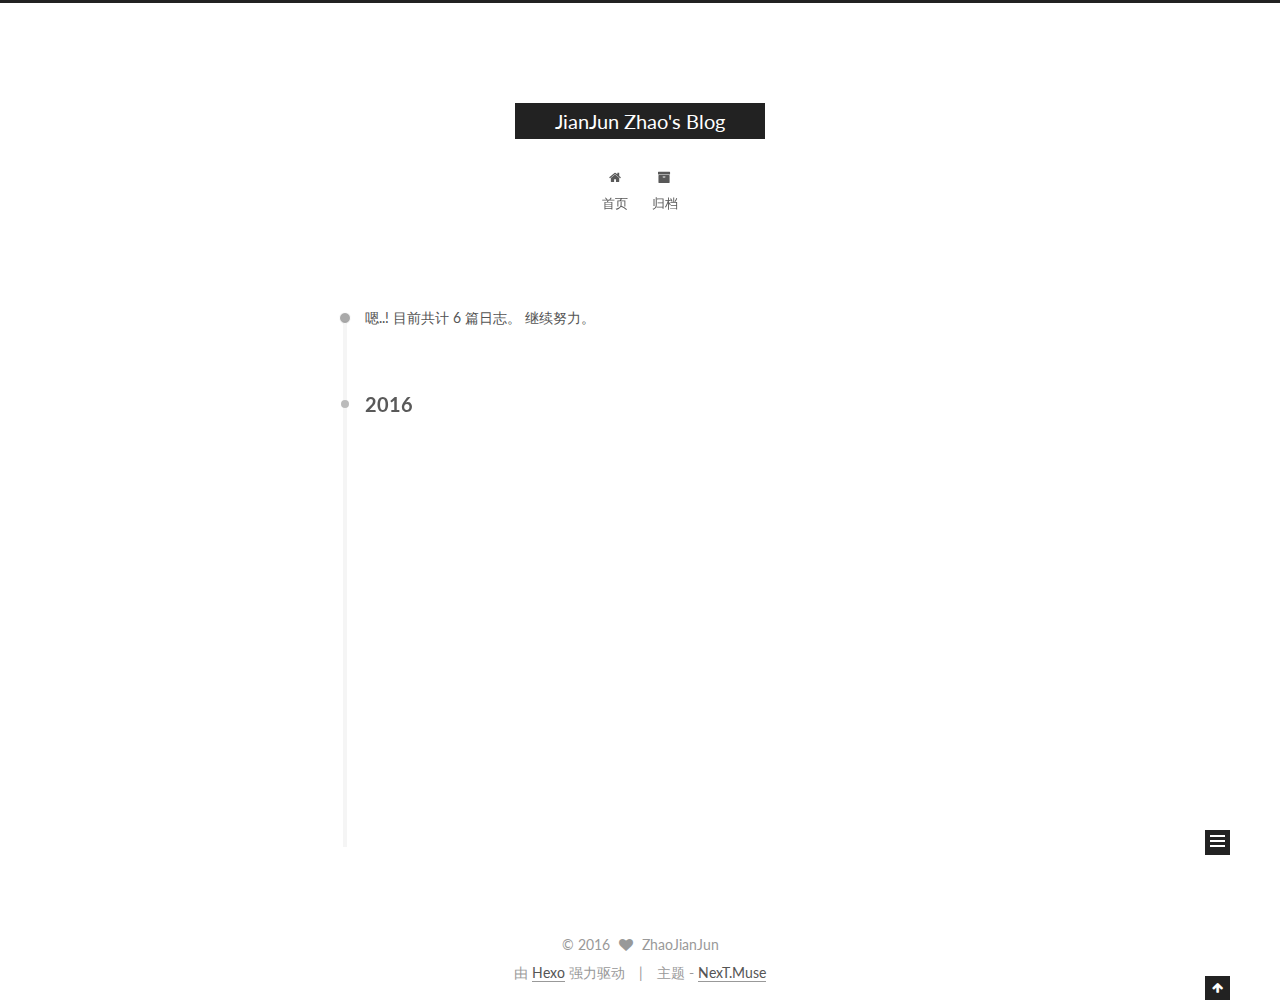
==== commit 32544bc8: "Site updated: 2016-11-22 16:41:59" ====
--- a/archives/index.html
+++ b/archives/index.html
@@ -195,16 +195,6 @@
           </a>
         </li>
       
-        
-        <li class="menu-item menu-item-tags">
-          <a href="/tags" rel="section">
-            
-              <i class="menu-item-icon fa fa-fw fa-tags"></i> <br />
-            
-            标签
-          </a>
-        </li>
-      
 
       
     </ul>
@@ -499,7 +489,7 @@
       <section class="site-overview sidebar-panel sidebar-panel-active">
         <div class="site-author motion-element" itemprop="author" itemscope itemtype="http://schema.org/Person">
           <img class="site-author-image" itemprop="image"
-               src="/images/avatar.gif"
+               src="http://img4.duitang.com/uploads/item/201608/26/20160826091954_G85Mk.jpeg"
                alt="ZhaoJianJun" />
           <p class="site-author-name" itemprop="name">ZhaoJianJun</p>
           <p class="site-description motion-element" itemprop="description"></p>
--- a/css/main.css
+++ b/css/main.css
@@ -497,8 +497,8 @@
   margin: 20px 0;
   padding: 0;
   font-size: 13px;
-  color: #4d4d4c;
-  background: #f7f7f7;
+  color: #ccc;
+  background: #2d2d2d;
   line-height: 1.6;
 }
 pre,
@@ -508,14 +508,14 @@
 code {
   padding: 2px 4px;
   word-wrap: break-word;
-  color: #4d4d4c;
-  background: #f7f7f7;
+  color: #ccc;
+  background: #2d2d2d;
   border-radius: 3px;
   font-size: 13px;
 }
 pre code {
   padding: 0;
-  color: #4d4d4c;
+  color: #ccc;
   background: none;
   text-shadow: none;
 }
@@ -538,7 +538,7 @@
 }
 .highlight figcaption {
   font-size: 1em;
-  color: #4d4d4c;
+  color: #ccc;
   line-height: 1em;
   margin-bottom: 1em;
 }
@@ -552,22 +552,22 @@
 }
 .highlight figcaption a {
   float: right;
-  color: #4d4d4c;
+  color: #ccc;
 }
 .highlight figcaption a:hover {
-  border-bottom-color: #4d4d4c;
+  border-bottom-color: #ccc;
 }
 .highlight .gutter pre {
   padding-left: 10px;
   padding-right: 10px;
-  color: #869194;
+  color: #999;
   text-align: right;
-  background-color: #eff2f3;
+  background-color: #1b1b1b;
 }
 .highlight .code pre {
   padding-left: 10px;
   padding-right: 10px;
-  background-color: #f7f7f7;
+  background-color: #2d2d2d;
 }
 .highlight .line {
   height: 20px;
@@ -585,16 +585,16 @@
   border: none;
 }
 pre .deletion {
-  background: #fdd;
+  background: #008000;
 }
 pre .addition {
-  background: #dfd;
+  background: #800000;
 }
 pre .meta {
-  color: #8959a8;
+  color: #c9c;
 }
 pre .comment {
-  color: #8e908c;
+  color: #999;
 }
 pre .variable,
 pre .attribute,
@@ -608,7 +608,7 @@
 pre .css .id,
 pre .css .class,
 pre .css .pseudo {
-  color: #c82829;
+  color: #f2777a;
 }
 pre .number,
 pre .preprocessor,
@@ -617,7 +617,7 @@
 pre .params,
 pre .constant,
 pre .command {
-  color: #f5871f;
+  color: #f99157;
 }
 pre .ruby .class .title,
 pre .css .rules .attribute,
@@ -630,11 +630,11 @@
 pre .special,
 pre .number,
 pre .formula {
-  color: #718c00;
+  color: #9c9;
 }
 pre .title,
 pre .css .hexcolor {
-  color: #3e999f;
+  color: #6cc;
 }
 pre .function,
 pre .python .decorator,
@@ -644,11 +644,11 @@
 pre .perl .sub,
 pre .javascript .title,
 pre .coffeescript .title {
-  color: #4271ae;
+  color: #69c;
 }
 pre .keyword,
 pre .javascript .function {
-  color: #8959a8;
+  color: #c9c;
 }
 .full-image.full-image.full-image {
   border: none;
@@ -1681,7 +1681,7 @@
   width: 4px;
   height: 4px;
   border-radius: 50%;
-  background: #e3a2ff;
+  background: #0bf5ff;
 }
 .links-of-blogroll {
   font-size: 13px;
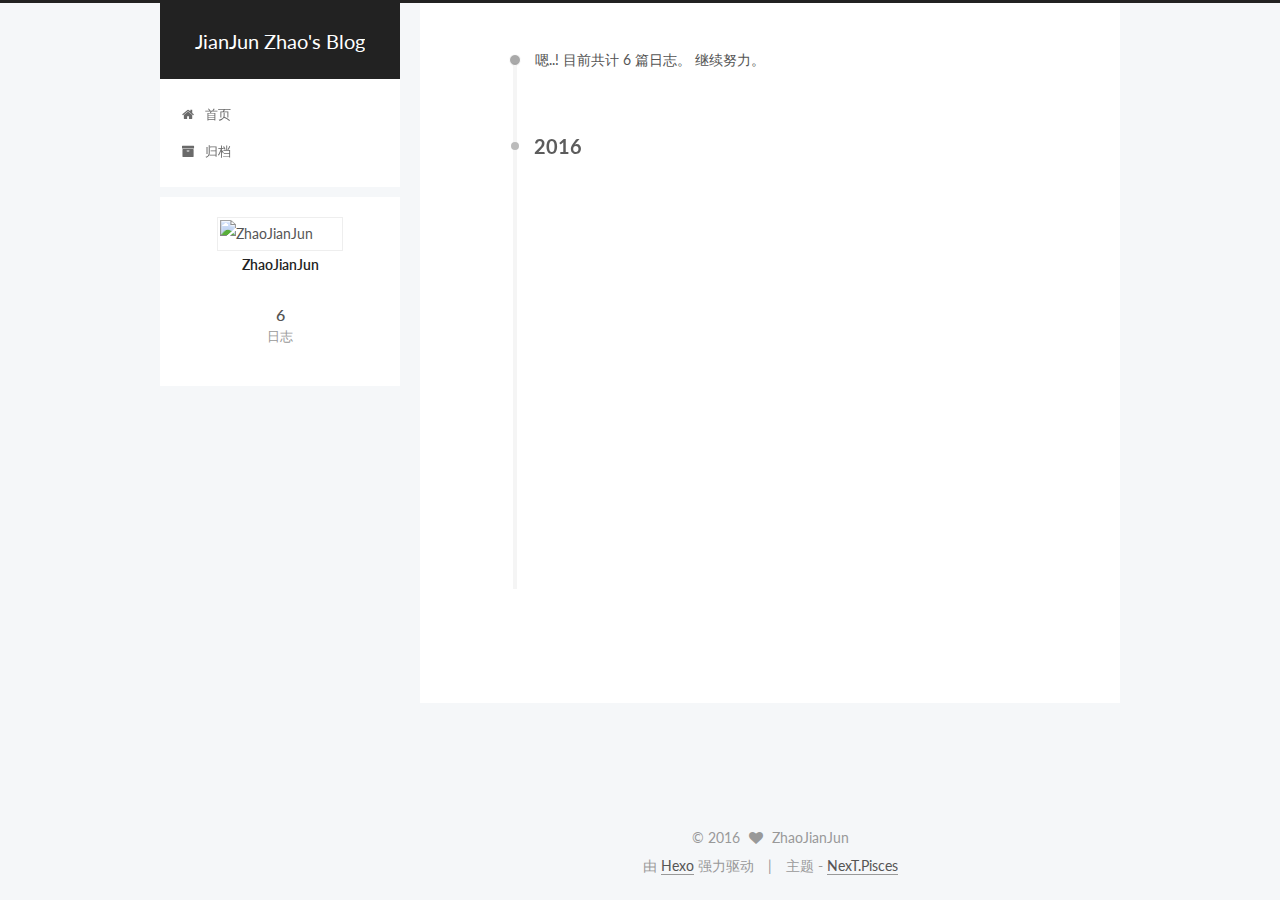
==== commit 343b123f: "Site updated: 2016-11-24 11:28:59" ====
--- a/archives/index.html
+++ b/archives/index.html
@@ -5,7 +5,7 @@
   
 
 
-<html class="theme-next muse use-motion" lang="zh-Hans">
+<html class="theme-next pisces use-motion" lang="zh-Hans">
 <head>
   <meta charset="UTF-8"/>
 <meta http-equiv="X-UA-Compatible" content="IE=edge" />
@@ -97,7 +97,7 @@
   var NexT = window.NexT || {};
   var CONFIG = {
     root: '/',
-    scheme: 'Muse',
+    scheme: 'Pisces',
     sidebar: {"position":"left","display":"post"},
     fancybox: true,
     motion: true,
@@ -555,7 +555,7 @@
 <div class="theme-info">
   主题 -
   <a class="theme-link" href="https://github.com/iissnan/hexo-theme-next">
-    NexT.Muse
+    NexT.Pisces
   </a>
 </div>
 
@@ -622,6 +622,13 @@
   
   
 
+
+  <script type="text/javascript" src="/js/src/affix.js?v=5.1.0"></script>
+
+  <script type="text/javascript" src="/js/src/schemes/pisces.js?v=5.1.0"></script>
+
+
+
   
   
     <script type="text/javascript" id="motion.page.archive">
--- a/css/main.css
+++ b/css/main.css
@@ -837,7 +837,7 @@
   font-size: 14px;
   color: #fff;
   background: #222;
-  border: 2px solid #222;
+  border: 2px solid #555;
   text-decoration: none;
   border-radius: 0;
   transition-property: background-color;
@@ -848,8 +848,8 @@
 .btn:hover,
 .post-more-link .btn:hover {
   border-color: #222;
-  color: #222;
-  background: #fff;
+  color: #fff;
+  background: #222;
 }
 .btn-bar {
   display: block;
@@ -954,7 +954,7 @@
   width: 25px;
   background: #222;
   font-size: 12px;
-  opacity: 1;
+  opacity: 0.6;
   color: #fff;
   cursor: pointer;
   text-align: center;
@@ -975,7 +975,7 @@
   }
 }
 .back-to-top.back-to-top-on {
-  bottom: 19px;
+  bottom: 40px;
 }
 .header {
   background: #fff;
@@ -1024,7 +1024,7 @@
 .site-subtitle {
   margin-top: 10px;
   font-size: 13px;
-  color: #999;
+  color: #ddd;
 }
 .use-motion .brand {
   opacity: 0;
@@ -1097,7 +1097,8 @@
   transition-timing-function: ease-in-out;
   transition-delay: 0s;
 }
-.menu .menu-item a:hover {
+.menu .menu-item a:hover,
+.menu-item-active a {
   border-bottom-color: #222;
 }
 .menu .menu-item .fa {
@@ -1424,10 +1425,10 @@
   margin-top: 50px;
 }
 .post-more-link .btn {
-  color: #fff;
+  color: #555;
   font-size: 14px;
-  background: #222;
-  border-radius: 0;
+  background: #fff;
+  border-radius: 2px;
   line-height: 2;
 }
 .posts-expand .post-tags {
@@ -1597,20 +1598,20 @@
   display: block;
   margin: 0 auto;
   padding: 2px;
-  max-width: 96px;
+  max-width: 120px;
   height: auto;
-  border: 2px solid #333;
+  border: 1px solid #eee;
 }
 .site-author-name {
-  margin: 5px 0 0;
+  margin: 0;
   text-align: center;
-  color: #f5f5f5;
-  font-weight: normal;
+  color: #222;
+  font-weight: 600;
 }
 .site-description {
-  margin-top: 5px;
+  margin-top: 0;
   text-align: center;
-  font-size: 14px;
+  font-size: 13px;
   color: #999;
 }
 .site-state {
@@ -1622,7 +1623,7 @@
 .site-state-item {
   display: inline-block;
   padding: 0 15px;
-  border-left: 1px solid #333;
+  border-left: 1px solid #eee;
 }
 .site-state-item:first-child {
   border-left: none;
@@ -1635,11 +1636,11 @@
   text-align: center;
   color: inherit;
   font-weight: 600;
-  font-size: 18px;
+  font-size: 16px;
 }
 .site-state-item-name {
   font-size: 13px;
-  color: inherit;
+  color: #999;
 }
 .feed-link {
   margin-top: 20px;
@@ -1681,7 +1682,7 @@
   width: 4px;
   height: 4px;
   border-radius: 50%;
-  background: #0bf5ff;
+  background: #ffe855;
 }
 .links-of-blogroll {
   font-size: 13px;
@@ -1710,7 +1711,7 @@
   color: #555;
 }
 .sidebar-nav li:hover {
-  color: #f5f5f5;
+  color: #fc6423;
 }
 .page-post-detail .sidebar-nav-toc {
   padding: 0 5px;
@@ -1719,11 +1720,11 @@
   margin-left: 10px;
 }
 .sidebar-nav .sidebar-nav-active {
-  color: #87daff;
-  border-bottom-color: #87daff;
+  color: #fc6423;
+  border-bottom-color: #fc6423;
 }
 .sidebar-nav .sidebar-nav-active:hover {
-  color: #87daff;
+  color: #fc6423;
 }
 .sidebar-panel {
   display: none;
@@ -1756,12 +1757,12 @@
   transition-timing-function: ease-in-out;
   transition-delay: 0s;
   transition-property: all;
-  color: #999;
-  border-bottom-color: #555;
+  color: #666;
+  border-bottom-color: #ccc;
 }
 .post-toc ol a:hover {
-  color: #ccc;
-  border-bottom-color: #ccc;
+  color: #000;
+  border-bottom-color: #000;
 }
 .post-toc .nav-item {
   overflow: hidden;
@@ -1782,14 +1783,14 @@
   display: block;
 }
 .post-toc .nav .active > a {
-  color: #87daff;
-  border-bottom-color: #87daff;
+  color: #fc6423;
+  border-bottom-color: #fc6423;
 }
 .post-toc .nav .active-current > a {
-  color: #87daff;
+  color: #fc6423;
 }
 .post-toc .nav .active-current > a:hover {
-  color: #87daff;
+  color: #fc6423;
 }
 .footer {
   font-size: 14px;
@@ -2174,6 +2175,28 @@
   top: 42%;
   color: #ccc;
 }
+.busuanzi-count:before {
+  content: " ";
+  float: left;
+  width: 260px;
+  min-height: 25px;
+}
+@media (min-width: 768px) and (max-width: 991px) {
+  .busuanzi-count {
+    width: auto;
+  }
+  .busuanzi-count:before {
+    display: none;
+  }
+}
+@media (max-width: 767px) {
+  .busuanzi-count {
+    width: auto;
+  }
+  .busuanzi-count:before {
+    display: none;
+  }
+}
 .site-uv,
 .site-pv,
 .page-pv {
@@ -2412,83 +2435,395 @@
   }
 }
 .page-post-detail .sidebar-toggle-line {
-  background: #87daff;
+  background: #fc6423;
 }
 .page-post-detail .comments {
   overflow: hidden;
 }
-@media (max-width: 767px) {
-  .header-inner,
-  .container .main-inner,
+body {
+  background: #f5f7f9;
+}
+@media (min-width: 992px) {
+  .full-image.full-image.full-image {
+    max-width: none;
+    width: 118%;
+    margin: 0 -9%;
+  }
+}
+.header {
+  position: relative;
+  margin: 0 auto;
+  width: 960px;
+}
+@media (min-width: 768px) and (max-width: 991px) {
+  .header {
+    width: auto;
+  }
+}
+@media (max-width: 767px) {
+  .header {
+    width: auto;
+  }
+}
+.header-inner {
+  position: absolute;
+  top: 0;
+  overflow: hidden;
+  padding: 0;
+  width: 240px;
+  background: #fff;
+}
+@media (min-width: 1600px) {
+  .container .header-inner {
+    width: 240px;
+  }
+}
+@media (min-width: 768px) and (max-width: 991px) {
+  .header-inner {
+    position: relative;
+    width: auto;
+  }
+}
+@media (max-width: 767px) {
+  .header-inner {
+    position: relative;
+    width: auto;
+  }
+}
+.main:before,
+.main:after {
+  content: " ";
+  display: table;
+}
+.main:after {
+  clear: both;
+}
+@media (min-width: 768px) and (max-width: 991px) {
+  .main {
+    padding-bottom: 100px;
+  }
+}
+@media (max-width: 767px) {
+  .main {
+    padding-bottom: 100px;
+  }
+}
+.container .main-inner {
+  width: 960px;
+}
+@media (min-width: 768px) and (max-width: 991px) {
+  .container .main-inner {
+    width: auto;
+  }
+}
+@media (max-width: 767px) {
+  .container .main-inner {
+    width: auto;
+  }
+}
+.content-wrap {
+  float: right;
+  box-sizing: border-box;
+  padding: 40px;
+  width: 700px;
+  background: #fff;
+  min-height: 700px;
+}
+@media (min-width: 768px) and (max-width: 991px) {
+  .content-wrap {
+    width: 100%;
+    padding: 20px;
+  }
+}
+@media (max-width: 767px) {
+  .content-wrap {
+    width: 100%;
+    padding: 20px;
+    min-height: auto;
+  }
+}
+.sidebar {
+  position: static;
+  float: left;
+  margin-top: 300px;
+  width: 240px;
+  background: #fff;
+  box-shadow: none;
+}
+@media (min-width: 768px) and (max-width: 991px) {
+  .sidebar {
+    display: none;
+  }
+}
+@media (max-width: 767px) {
+  .sidebar {
+    display: none;
+  }
+}
+.sidebar-toggle {
+  display: none;
+}
+.footer-inner {
+  width: 960px;
+}
+.footer-inner:before {
+  content: " ";
+  float: left;
+  width: 260px;
+  min-height: 50px;
+}
+@media (min-width: 768px) and (max-width: 991px) {
   .footer-inner {
     width: auto;
   }
-}
-embed {
+  .footer-inner:before {
+    display: none;
+  }
+}
+@media (max-width: 767px) {
+  .footer-inner {
+    width: auto;
+  }
+  .footer-inner:before {
+    display: none;
+  }
+}
+.sidebar-position-right .header-inner {
+  right: 0;
+}
+.sidebar-position-right .content-wrap {
+  float: left;
+}
+.sidebar-position-right .sidebar {
+  float: right;
+}
+.sidebar-position-right .footer-inner:before {
+  float: right;
+}
+.site-meta {
+  padding: 20px 0;
+  color: #fff;
+  background: #222;
+}
+@media (min-width: 768px) and (max-width: 991px) {
+  .site-meta {
+    box-shadow: 0 0 16px rgba(0,0,0,0.5);
+  }
+}
+@media (max-width: 767px) {
+  .site-meta {
+    box-shadow: 0 0 16px rgba(0,0,0,0.5);
+  }
+}
+.brand {
   display: block;
-  margin: 0px auto 25px auto;
-}
-.custom-logo .site-meta-headline {
-  text-align: center;
-}
-.custom-logo .brand {
+  padding: 0;
   background: none;
 }
-.custom-logo .site-title {
-  margin: 10px auto 0;
-  font-size: 24px;
-  color: #222;
-}
-.custom-logo .site-title a {
-  border: none;
-}
-.custom-logo-image {
-  margin: 0 auto;
-  padding: 5px;
-  max-width: 150px;
-  background: #fff;
-}
-@media (max-width: 767px) {
-  .site-nav {
-    position: absolute;
-    left: 0;
-    top: 52px;
-    margin: 0;
-    width: 100%;
-    padding: 0;
-    background: #fff;
-    border-bottom: 1px solid #ddd;
-    z-index: 1;
-  }
-}
-@media (max-width: 767px) {
-  .menu {
-    text-align: left;
-  }
-}
-@media (max-width: 767px) {
-  .menu .menu-item {
-    display: block;
-    margin: 0 10px;
-    vertical-align: top;
-  }
-}
-@media (max-width: 767px) {
-  .menu .menu-item br {
-    display: none;
-  }
-}
-@media (max-width: 767px) {
-  .menu .menu-item a {
-    padding: 5px 10px;
-  }
-}
-.menu .menu-item .fa {
-  margin-right: 0;
+.brand:hover {
+  color: #fff;
+}
+.site-subtitle {
+  margin: 0;
 }
 .site-search form {
   display: none;
 }
+.site-nav {
+  border-top: none;
+}
+@media (min-width: 768px) and (max-width: 991px) {
+  .site-nav {
+    display: none !important;
+  }
+}
+@media (min-width: 768px) and (max-width: 991px) {
+  .site-nav-on {
+    display: block !important;
+  }
+}
+.menu .menu-item {
+  display: block;
+  margin: 0;
+  list-style: none;
+}
+.menu .menu-item a {
+  position: relative;
+  box-sizing: border-box;
+  padding: 5px 20px;
+  text-align: left;
+  line-height: inherit;
+  transition-property: background-color;
+  transition-duration: 0.2s;
+  transition-timing-function: ease-in-out;
+  transition-delay: 0s;
+}
+.menu .menu-item a:hover,
+.menu-item-active a {
+  background: #f9f9f9;
+  border-bottom-color: #fff;
+}
+.menu .menu-item br {
+  display: none;
+}
+.menu-item-active a:after {
+  content: " ";
+  position: absolute;
+  top: 50%;
+  margin-top: -3px;
+  right: 15px;
+  width: 6px;
+  height: 6px;
+  border-radius: 50%;
+  background-color: #bbb;
+}
+.btn-bar {
+  background-color: #fff;
+}
+.site-nav-toggle {
+  top: 20px;
+  left: 20px;
+}
+@media (min-width: 768px) and (max-width: 991px) {
+  .site-nav-toggle {
+    display: block;
+  }
+}
+.use-motion .sidebar .motion-element {
+  opacity: 1;
+}
+.sidebar {
+  display: none;
+  right: auto;
+  bottom: auto;
+  -webkit-transform: none;
+}
+.sidebar-inner {
+  box-sizing: border-box;
+  width: 240px;
+  color: #555;
+  background: #fff;
+}
+.sidebar-inner.affix {
+  position: fixed;
+  top: 0;
+}
+.site-overview {
+  margin: 0 2px;
+  text-align: left;
+}
+.site-author:before,
+.site-author:after {
+  content: " ";
+  display: table;
+}
+.site-author:after {
+  clear: both;
+}
+.sidebar a {
+  color: #555;
+}
+.sidebar a:hover {
+  color: #222;
+}
+.links-of-author-item a:before {
+  display: none;
+}
+.links-of-author-item a {
+  border-bottom: none;
+  text-decoration: underline;
+}
+.feed-link {
+  border-top: 1px dotted #ccc;
+  border-bottom: 1px dotted #ccc;
+  text-align: center;
+}
+.feed-link a {
+  display: block;
+  color: #fc6423;
+  border: none;
+}
+.feed-link a:hover {
+  background: none;
+  color: #e34603;
+}
+.feed-link a:hover i {
+  color: #e34603;
+}
+.links-of-author:before,
+.links-of-author:after {
+  content: " ";
+  display: table;
+}
+.links-of-author:after {
+  clear: both;
+}
+.links-of-author-item {
+  float: left;
+  margin: 5px 0 0;
+  width: 50%;
+}
+.links-of-author-item a {
+  box-sizing: border-box;
+  display: inline-block;
+  margin-right: 0;
+  margin-bottom: 0;
+  padding: 0 5px;
+  overflow: hidden;
+  white-space: nowrap;
+  text-overflow: ellipsis;
+}
+.links-of-author-item a {
+  display: block;
+  text-decoration: none;
+}
+.links-of-author-item a:hover {
+  border-radius: 4px;
+  background: #eee;
+}
+.links-of-author-item .fa {
+  margin-right: 2px;
+  font-size: 16px;
+}
+.links-of-author-item .fa-globe {
+  font-size: 15px;
+}
+.links-of-blogroll {
+  margin-top: 20px;
+  padding: 3px 0 0;
+  border-top: 1px dotted #ccc;
+}
+.links-of-blogroll-title {
+  margin-top: 0;
+}
+.links-of-blogroll-item {
+  padding: 0;
+}
+.links-of-blogroll-inline:before,
+.links-of-blogroll-inline:after {
+  content: " ";
+  display: table;
+}
+.links-of-blogroll-inline:after {
+  clear: both;
+}
 .links-of-blogroll-inline .links-of-blogroll-item {
-  display: inline-block;
-}
+  float: left;
+  margin: 5px 0 0;
+  width: 50%;
+}
+.links-of-blogroll-inline .links-of-blogroll-item a {
+  box-sizing: border-box;
+  display: inline-block;
+  margin-right: 0;
+  margin-bottom: 0;
+  padding: 0 5px;
+  overflow: hidden;
+  white-space: nowrap;
+  text-overflow: ellipsis;
+}
+@media (max-width: 767px) {
+  .post-body {
+    text-align: justify;
+  }
+}
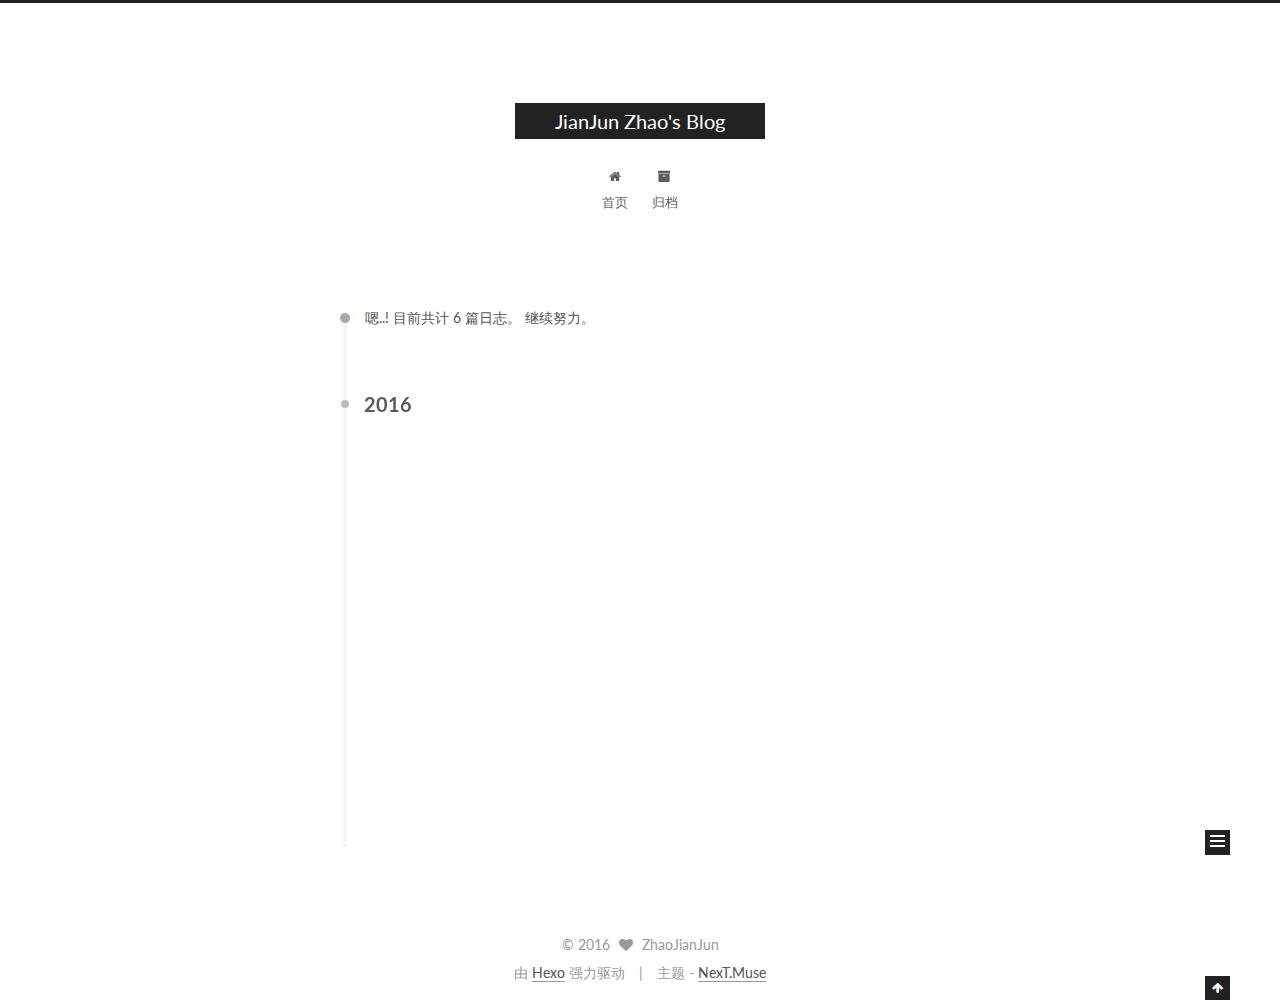
==== commit f74e91bd: "Site updated: 2016-11-24 11:39:05" ====
--- a/archives/index.html
+++ b/archives/index.html
@@ -5,7 +5,7 @@
   
 
 
-<html class="theme-next pisces use-motion" lang="zh-Hans">
+<html class="theme-next muse use-motion" lang="zh-Hans">
 <head>
   <meta charset="UTF-8"/>
 <meta http-equiv="X-UA-Compatible" content="IE=edge" />
@@ -97,7 +97,7 @@
   var NexT = window.NexT || {};
   var CONFIG = {
     root: '/',
-    scheme: 'Pisces',
+    scheme: 'Muse',
     sidebar: {"position":"left","display":"post"},
     fancybox: true,
     motion: true,
@@ -555,7 +555,7 @@
 <div class="theme-info">
   主题 -
   <a class="theme-link" href="https://github.com/iissnan/hexo-theme-next">
-    NexT.Pisces
+    NexT.Muse
   </a>
 </div>
 
@@ -622,13 +622,6 @@
   
   
 
-
-  <script type="text/javascript" src="/js/src/affix.js?v=5.1.0"></script>
-
-  <script type="text/javascript" src="/js/src/schemes/pisces.js?v=5.1.0"></script>
-
-
-
   
   
     <script type="text/javascript" id="motion.page.archive">
--- a/css/main.css
+++ b/css/main.css
@@ -497,8 +497,8 @@
   margin: 20px 0;
   padding: 0;
   font-size: 13px;
-  color: #ccc;
-  background: #2d2d2d;
+  color: #c5c8c6;
+  background: #1d1f21;
   line-height: 1.6;
 }
 pre,
@@ -508,14 +508,14 @@
 code {
   padding: 2px 4px;
   word-wrap: break-word;
-  color: #ccc;
-  background: #2d2d2d;
+  color: #c5c8c6;
+  background: #1d1f21;
   border-radius: 3px;
   font-size: 13px;
 }
 pre code {
   padding: 0;
-  color: #ccc;
+  color: #c5c8c6;
   background: none;
   text-shadow: none;
 }
@@ -538,7 +538,7 @@
 }
 .highlight figcaption {
   font-size: 1em;
-  color: #ccc;
+  color: #c5c8c6;
   line-height: 1em;
   margin-bottom: 1em;
 }
@@ -552,22 +552,22 @@
 }
 .highlight figcaption a {
   float: right;
-  color: #ccc;
+  color: #c5c8c6;
 }
 .highlight figcaption a:hover {
-  border-bottom-color: #ccc;
+  border-bottom-color: #c5c8c6;
 }
 .highlight .gutter pre {
   padding-left: 10px;
   padding-right: 10px;
-  color: #999;
+  color: #888f96;
   text-align: right;
-  background-color: #1b1b1b;
+  background-color: #000;
 }
 .highlight .code pre {
   padding-left: 10px;
   padding-right: 10px;
-  background-color: #2d2d2d;
+  background-color: #1d1f21;
 }
 .highlight .line {
   height: 20px;
@@ -591,10 +591,10 @@
   background: #800000;
 }
 pre .meta {
-  color: #c9c;
+  color: #b294bb;
 }
 pre .comment {
-  color: #999;
+  color: #969896;
 }
 pre .variable,
 pre .attribute,
@@ -608,7 +608,7 @@
 pre .css .id,
 pre .css .class,
 pre .css .pseudo {
-  color: #f2777a;
+  color: #c66;
 }
 pre .number,
 pre .preprocessor,
@@ -617,7 +617,7 @@
 pre .params,
 pre .constant,
 pre .command {
-  color: #f99157;
+  color: #de935f;
 }
 pre .ruby .class .title,
 pre .css .rules .attribute,
@@ -630,11 +630,11 @@
 pre .special,
 pre .number,
 pre .formula {
-  color: #9c9;
+  color: #b5bd68;
 }
 pre .title,
 pre .css .hexcolor {
-  color: #6cc;
+  color: #8abeb7;
 }
 pre .function,
 pre .python .decorator,
@@ -644,11 +644,11 @@
 pre .perl .sub,
 pre .javascript .title,
 pre .coffeescript .title {
-  color: #69c;
+  color: #81a2be;
 }
 pre .keyword,
 pre .javascript .function {
-  color: #c9c;
+  color: #b294bb;
 }
 .full-image.full-image.full-image {
   border: none;
@@ -837,7 +837,7 @@
   font-size: 14px;
   color: #fff;
   background: #222;
-  border: 2px solid #555;
+  border: 2px solid #222;
   text-decoration: none;
   border-radius: 0;
   transition-property: background-color;
@@ -848,8 +848,8 @@
 .btn:hover,
 .post-more-link .btn:hover {
   border-color: #222;
-  color: #fff;
-  background: #222;
+  color: #222;
+  background: #fff;
 }
 .btn-bar {
   display: block;
@@ -954,7 +954,7 @@
   width: 25px;
   background: #222;
   font-size: 12px;
-  opacity: 0.6;
+  opacity: 1;
   color: #fff;
   cursor: pointer;
   text-align: center;
@@ -975,7 +975,7 @@
   }
 }
 .back-to-top.back-to-top-on {
-  bottom: 40px;
+  bottom: 19px;
 }
 .header {
   background: #fff;
@@ -1024,7 +1024,7 @@
 .site-subtitle {
   margin-top: 10px;
   font-size: 13px;
-  color: #ddd;
+  color: #999;
 }
 .use-motion .brand {
   opacity: 0;
@@ -1097,8 +1097,7 @@
   transition-timing-function: ease-in-out;
   transition-delay: 0s;
 }
-.menu .menu-item a:hover,
-.menu-item-active a {
+.menu .menu-item a:hover {
   border-bottom-color: #222;
 }
 .menu .menu-item .fa {
@@ -1425,10 +1424,10 @@
   margin-top: 50px;
 }
 .post-more-link .btn {
-  color: #555;
+  color: #fff;
   font-size: 14px;
-  background: #fff;
-  border-radius: 2px;
+  background: #222;
+  border-radius: 0;
   line-height: 2;
 }
 .posts-expand .post-tags {
@@ -1598,20 +1597,20 @@
   display: block;
   margin: 0 auto;
   padding: 2px;
-  max-width: 120px;
+  max-width: 96px;
   height: auto;
-  border: 1px solid #eee;
+  border: 2px solid #333;
 }
 .site-author-name {
-  margin: 0;
-  text-align: center;
-  color: #222;
-  font-weight: 600;
+  margin: 5px 0 0;
+  text-align: center;
+  color: #f5f5f5;
+  font-weight: normal;
 }
 .site-description {
-  margin-top: 0;
-  text-align: center;
-  font-size: 13px;
+  margin-top: 5px;
+  text-align: center;
+  font-size: 14px;
   color: #999;
 }
 .site-state {
@@ -1623,7 +1622,7 @@
 .site-state-item {
   display: inline-block;
   padding: 0 15px;
-  border-left: 1px solid #eee;
+  border-left: 1px solid #333;
 }
 .site-state-item:first-child {
   border-left: none;
@@ -1636,11 +1635,11 @@
   text-align: center;
   color: inherit;
   font-weight: 600;
-  font-size: 16px;
+  font-size: 18px;
 }
 .site-state-item-name {
   font-size: 13px;
-  color: #999;
+  color: inherit;
 }
 .feed-link {
   margin-top: 20px;
@@ -1682,7 +1681,7 @@
   width: 4px;
   height: 4px;
   border-radius: 50%;
-  background: #ffe855;
+  background: #a8d6ff;
 }
 .links-of-blogroll {
   font-size: 13px;
@@ -1711,7 +1710,7 @@
   color: #555;
 }
 .sidebar-nav li:hover {
-  color: #fc6423;
+  color: #f5f5f5;
 }
 .page-post-detail .sidebar-nav-toc {
   padding: 0 5px;
@@ -1720,11 +1719,11 @@
   margin-left: 10px;
 }
 .sidebar-nav .sidebar-nav-active {
-  color: #fc6423;
-  border-bottom-color: #fc6423;
+  color: #87daff;
+  border-bottom-color: #87daff;
 }
 .sidebar-nav .sidebar-nav-active:hover {
-  color: #fc6423;
+  color: #87daff;
 }
 .sidebar-panel {
   display: none;
@@ -1757,12 +1756,12 @@
   transition-timing-function: ease-in-out;
   transition-delay: 0s;
   transition-property: all;
-  color: #666;
+  color: #999;
+  border-bottom-color: #555;
+}
+.post-toc ol a:hover {
+  color: #ccc;
   border-bottom-color: #ccc;
-}
-.post-toc ol a:hover {
-  color: #000;
-  border-bottom-color: #000;
 }
 .post-toc .nav-item {
   overflow: hidden;
@@ -1783,14 +1782,14 @@
   display: block;
 }
 .post-toc .nav .active > a {
-  color: #fc6423;
-  border-bottom-color: #fc6423;
+  color: #87daff;
+  border-bottom-color: #87daff;
 }
 .post-toc .nav .active-current > a {
-  color: #fc6423;
+  color: #87daff;
 }
 .post-toc .nav .active-current > a:hover {
-  color: #fc6423;
+  color: #87daff;
 }
 .footer {
   font-size: 14px;
@@ -2175,28 +2174,6 @@
   top: 42%;
   color: #ccc;
 }
-.busuanzi-count:before {
-  content: " ";
-  float: left;
-  width: 260px;
-  min-height: 25px;
-}
-@media (min-width: 768px) and (max-width: 991px) {
-  .busuanzi-count {
-    width: auto;
-  }
-  .busuanzi-count:before {
-    display: none;
-  }
-}
-@media (max-width: 767px) {
-  .busuanzi-count {
-    width: auto;
-  }
-  .busuanzi-count:before {
-    display: none;
-  }
-}
 .site-uv,
 .site-pv,
 .page-pv {
@@ -2435,395 +2412,83 @@
   }
 }
 .page-post-detail .sidebar-toggle-line {
-  background: #fc6423;
+  background: #87daff;
 }
 .page-post-detail .comments {
   overflow: hidden;
 }
-body {
-  background: #f5f7f9;
-}
-@media (min-width: 992px) {
-  .full-image.full-image.full-image {
-    max-width: none;
-    width: 118%;
-    margin: 0 -9%;
-  }
-}
-.header {
-  position: relative;
-  margin: 0 auto;
-  width: 960px;
-}
-@media (min-width: 768px) and (max-width: 991px) {
-  .header {
-    width: auto;
-  }
-}
-@media (max-width: 767px) {
-  .header {
-    width: auto;
-  }
-}
-.header-inner {
-  position: absolute;
-  top: 0;
-  overflow: hidden;
-  padding: 0;
-  width: 240px;
-  background: #fff;
-}
-@media (min-width: 1600px) {
-  .container .header-inner {
-    width: 240px;
-  }
-}
-@media (min-width: 768px) and (max-width: 991px) {
-  .header-inner {
-    position: relative;
-    width: auto;
-  }
-}
-@media (max-width: 767px) {
-  .header-inner {
-    position: relative;
-    width: auto;
-  }
-}
-.main:before,
-.main:after {
-  content: " ";
-  display: table;
-}
-.main:after {
-  clear: both;
-}
-@media (min-width: 768px) and (max-width: 991px) {
-  .main {
-    padding-bottom: 100px;
-  }
-}
-@media (max-width: 767px) {
-  .main {
-    padding-bottom: 100px;
-  }
-}
-.container .main-inner {
-  width: 960px;
-}
-@media (min-width: 768px) and (max-width: 991px) {
-  .container .main-inner {
-    width: auto;
-  }
-}
-@media (max-width: 767px) {
-  .container .main-inner {
-    width: auto;
-  }
-}
-.content-wrap {
-  float: right;
-  box-sizing: border-box;
-  padding: 40px;
-  width: 700px;
-  background: #fff;
-  min-height: 700px;
-}
-@media (min-width: 768px) and (max-width: 991px) {
-  .content-wrap {
-    width: 100%;
-    padding: 20px;
-  }
-}
-@media (max-width: 767px) {
-  .content-wrap {
-    width: 100%;
-    padding: 20px;
-    min-height: auto;
-  }
-}
-.sidebar {
-  position: static;
-  float: left;
-  margin-top: 300px;
-  width: 240px;
-  background: #fff;
-  box-shadow: none;
-}
-@media (min-width: 768px) and (max-width: 991px) {
-  .sidebar {
-    display: none;
-  }
-}
-@media (max-width: 767px) {
-  .sidebar {
-    display: none;
-  }
-}
-.sidebar-toggle {
-  display: none;
-}
-.footer-inner {
-  width: 960px;
-}
-.footer-inner:before {
-  content: " ";
-  float: left;
-  width: 260px;
-  min-height: 50px;
-}
-@media (min-width: 768px) and (max-width: 991px) {
+@media (max-width: 767px) {
+  .header-inner,
+  .container .main-inner,
   .footer-inner {
     width: auto;
   }
-  .footer-inner:before {
+}
+embed {
+  display: block;
+  margin: 0px auto 25px auto;
+}
+.custom-logo .site-meta-headline {
+  text-align: center;
+}
+.custom-logo .brand {
+  background: none;
+}
+.custom-logo .site-title {
+  margin: 10px auto 0;
+  font-size: 24px;
+  color: #222;
+}
+.custom-logo .site-title a {
+  border: none;
+}
+.custom-logo-image {
+  margin: 0 auto;
+  padding: 5px;
+  max-width: 150px;
+  background: #fff;
+}
+@media (max-width: 767px) {
+  .site-nav {
+    position: absolute;
+    left: 0;
+    top: 52px;
+    margin: 0;
+    width: 100%;
+    padding: 0;
+    background: #fff;
+    border-bottom: 1px solid #ddd;
+    z-index: 1;
+  }
+}
+@media (max-width: 767px) {
+  .menu {
+    text-align: left;
+  }
+}
+@media (max-width: 767px) {
+  .menu .menu-item {
+    display: block;
+    margin: 0 10px;
+    vertical-align: top;
+  }
+}
+@media (max-width: 767px) {
+  .menu .menu-item br {
     display: none;
   }
 }
 @media (max-width: 767px) {
-  .footer-inner {
-    width: auto;
-  }
-  .footer-inner:before {
-    display: none;
-  }
-}
-.sidebar-position-right .header-inner {
-  right: 0;
-}
-.sidebar-position-right .content-wrap {
-  float: left;
-}
-.sidebar-position-right .sidebar {
-  float: right;
-}
-.sidebar-position-right .footer-inner:before {
-  float: right;
-}
-.site-meta {
-  padding: 20px 0;
-  color: #fff;
-  background: #222;
-}
-@media (min-width: 768px) and (max-width: 991px) {
-  .site-meta {
-    box-shadow: 0 0 16px rgba(0,0,0,0.5);
-  }
-}
-@media (max-width: 767px) {
-  .site-meta {
-    box-shadow: 0 0 16px rgba(0,0,0,0.5);
-  }
-}
-.brand {
-  display: block;
-  padding: 0;
-  background: none;
-}
-.brand:hover {
-  color: #fff;
-}
-.site-subtitle {
-  margin: 0;
+  .menu .menu-item a {
+    padding: 5px 10px;
+  }
+}
+.menu .menu-item .fa {
+  margin-right: 0;
 }
 .site-search form {
   display: none;
 }
-.site-nav {
-  border-top: none;
-}
-@media (min-width: 768px) and (max-width: 991px) {
-  .site-nav {
-    display: none !important;
-  }
-}
-@media (min-width: 768px) and (max-width: 991px) {
-  .site-nav-on {
-    display: block !important;
-  }
-}
-.menu .menu-item {
-  display: block;
-  margin: 0;
-  list-style: none;
-}
-.menu .menu-item a {
-  position: relative;
-  box-sizing: border-box;
-  padding: 5px 20px;
-  text-align: left;
-  line-height: inherit;
-  transition-property: background-color;
-  transition-duration: 0.2s;
-  transition-timing-function: ease-in-out;
-  transition-delay: 0s;
-}
-.menu .menu-item a:hover,
-.menu-item-active a {
-  background: #f9f9f9;
-  border-bottom-color: #fff;
-}
-.menu .menu-item br {
-  display: none;
-}
-.menu-item-active a:after {
-  content: " ";
-  position: absolute;
-  top: 50%;
-  margin-top: -3px;
-  right: 15px;
-  width: 6px;
-  height: 6px;
-  border-radius: 50%;
-  background-color: #bbb;
-}
-.btn-bar {
-  background-color: #fff;
-}
-.site-nav-toggle {
-  top: 20px;
-  left: 20px;
-}
-@media (min-width: 768px) and (max-width: 991px) {
-  .site-nav-toggle {
-    display: block;
-  }
-}
-.use-motion .sidebar .motion-element {
-  opacity: 1;
-}
-.sidebar {
-  display: none;
-  right: auto;
-  bottom: auto;
-  -webkit-transform: none;
-}
-.sidebar-inner {
-  box-sizing: border-box;
-  width: 240px;
-  color: #555;
-  background: #fff;
-}
-.sidebar-inner.affix {
-  position: fixed;
-  top: 0;
-}
-.site-overview {
-  margin: 0 2px;
-  text-align: left;
-}
-.site-author:before,
-.site-author:after {
-  content: " ";
-  display: table;
-}
-.site-author:after {
-  clear: both;
-}
-.sidebar a {
-  color: #555;
-}
-.sidebar a:hover {
-  color: #222;
-}
-.links-of-author-item a:before {
-  display: none;
-}
-.links-of-author-item a {
-  border-bottom: none;
-  text-decoration: underline;
-}
-.feed-link {
-  border-top: 1px dotted #ccc;
-  border-bottom: 1px dotted #ccc;
-  text-align: center;
-}
-.feed-link a {
-  display: block;
-  color: #fc6423;
-  border: none;
-}
-.feed-link a:hover {
-  background: none;
-  color: #e34603;
-}
-.feed-link a:hover i {
-  color: #e34603;
-}
-.links-of-author:before,
-.links-of-author:after {
-  content: " ";
-  display: table;
-}
-.links-of-author:after {
-  clear: both;
-}
-.links-of-author-item {
-  float: left;
-  margin: 5px 0 0;
-  width: 50%;
-}
-.links-of-author-item a {
-  box-sizing: border-box;
-  display: inline-block;
-  margin-right: 0;
-  margin-bottom: 0;
-  padding: 0 5px;
-  overflow: hidden;
-  white-space: nowrap;
-  text-overflow: ellipsis;
-}
-.links-of-author-item a {
-  display: block;
-  text-decoration: none;
-}
-.links-of-author-item a:hover {
-  border-radius: 4px;
-  background: #eee;
-}
-.links-of-author-item .fa {
-  margin-right: 2px;
-  font-size: 16px;
-}
-.links-of-author-item .fa-globe {
-  font-size: 15px;
-}
-.links-of-blogroll {
-  margin-top: 20px;
-  padding: 3px 0 0;
-  border-top: 1px dotted #ccc;
-}
-.links-of-blogroll-title {
-  margin-top: 0;
-}
-.links-of-blogroll-item {
-  padding: 0;
-}
-.links-of-blogroll-inline:before,
-.links-of-blogroll-inline:after {
-  content: " ";
-  display: table;
-}
-.links-of-blogroll-inline:after {
-  clear: both;
-}
 .links-of-blogroll-inline .links-of-blogroll-item {
-  float: left;
-  margin: 5px 0 0;
-  width: 50%;
-}
-.links-of-blogroll-inline .links-of-blogroll-item a {
-  box-sizing: border-box;
-  display: inline-block;
-  margin-right: 0;
-  margin-bottom: 0;
-  padding: 0 5px;
-  overflow: hidden;
-  white-space: nowrap;
-  text-overflow: ellipsis;
-}
-@media (max-width: 767px) {
-  .post-body {
-    text-align: justify;
-  }
-}
+  display: inline-block;
+}
